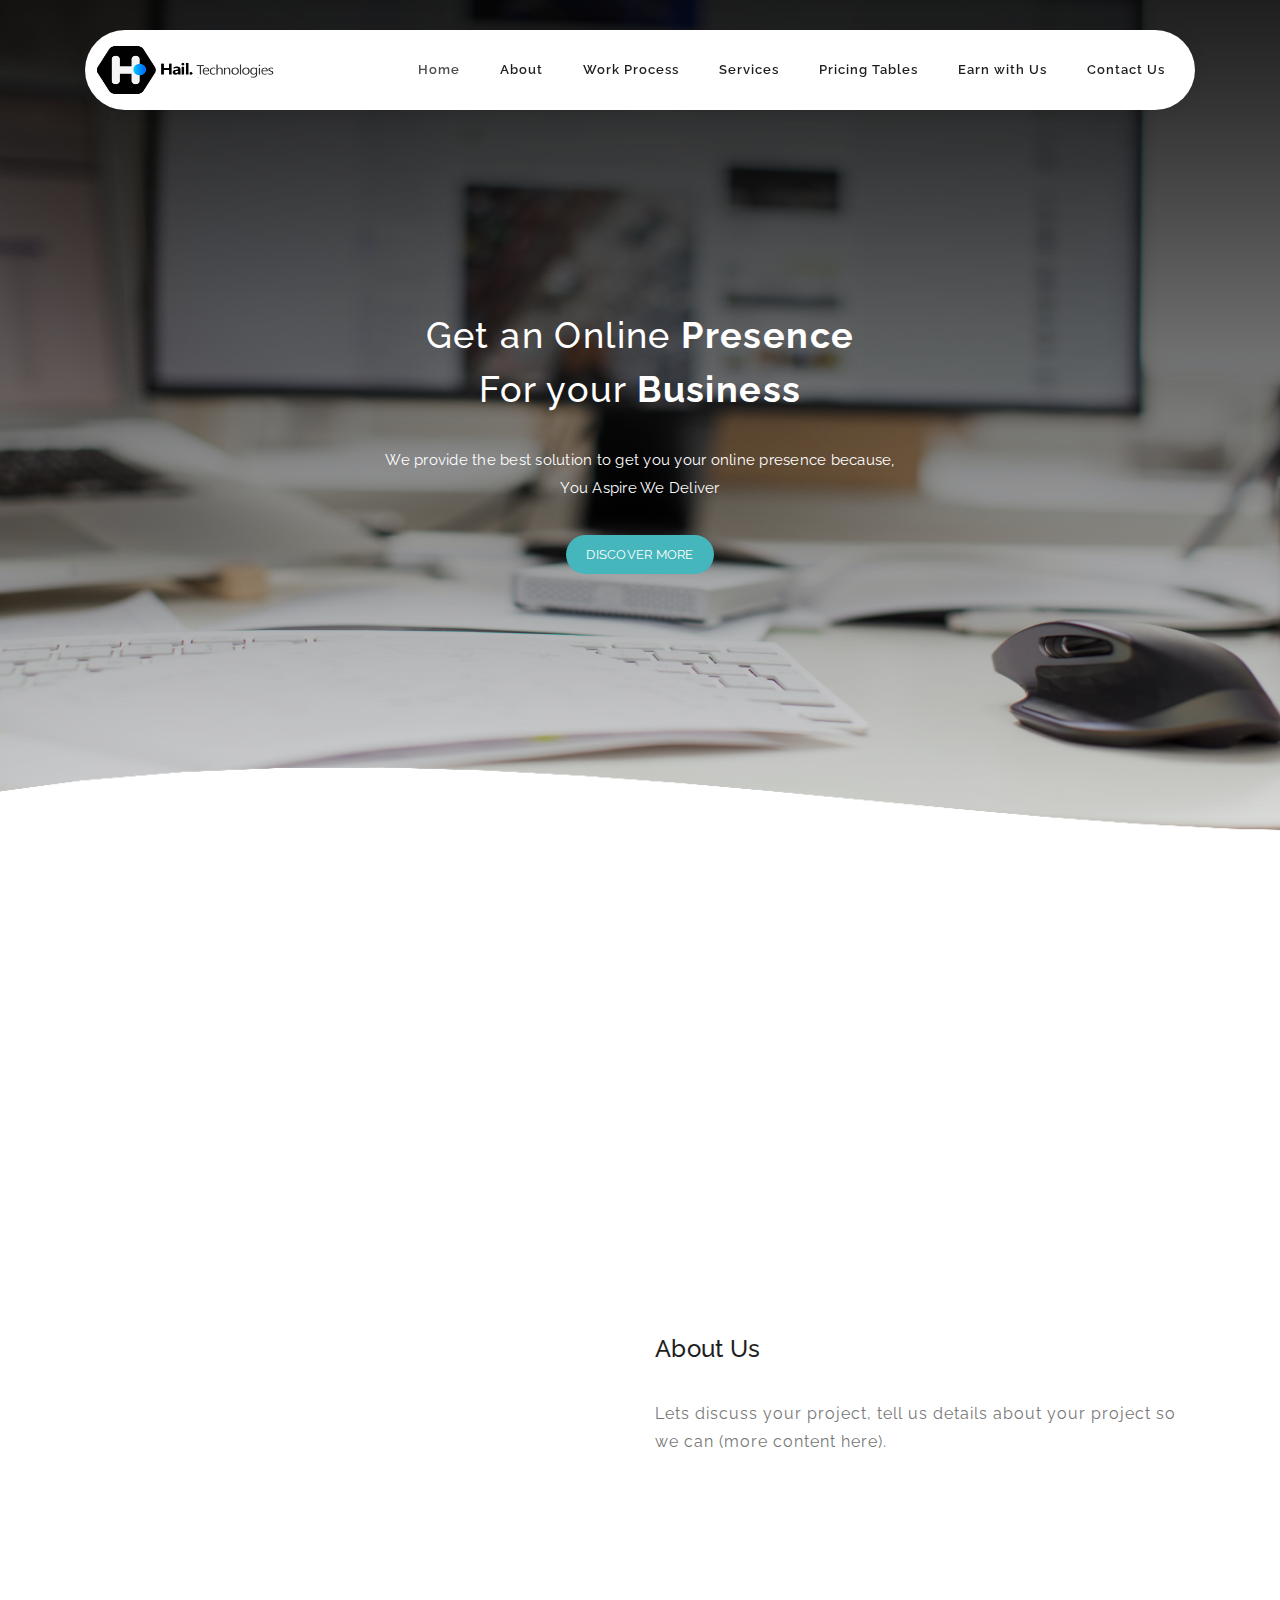
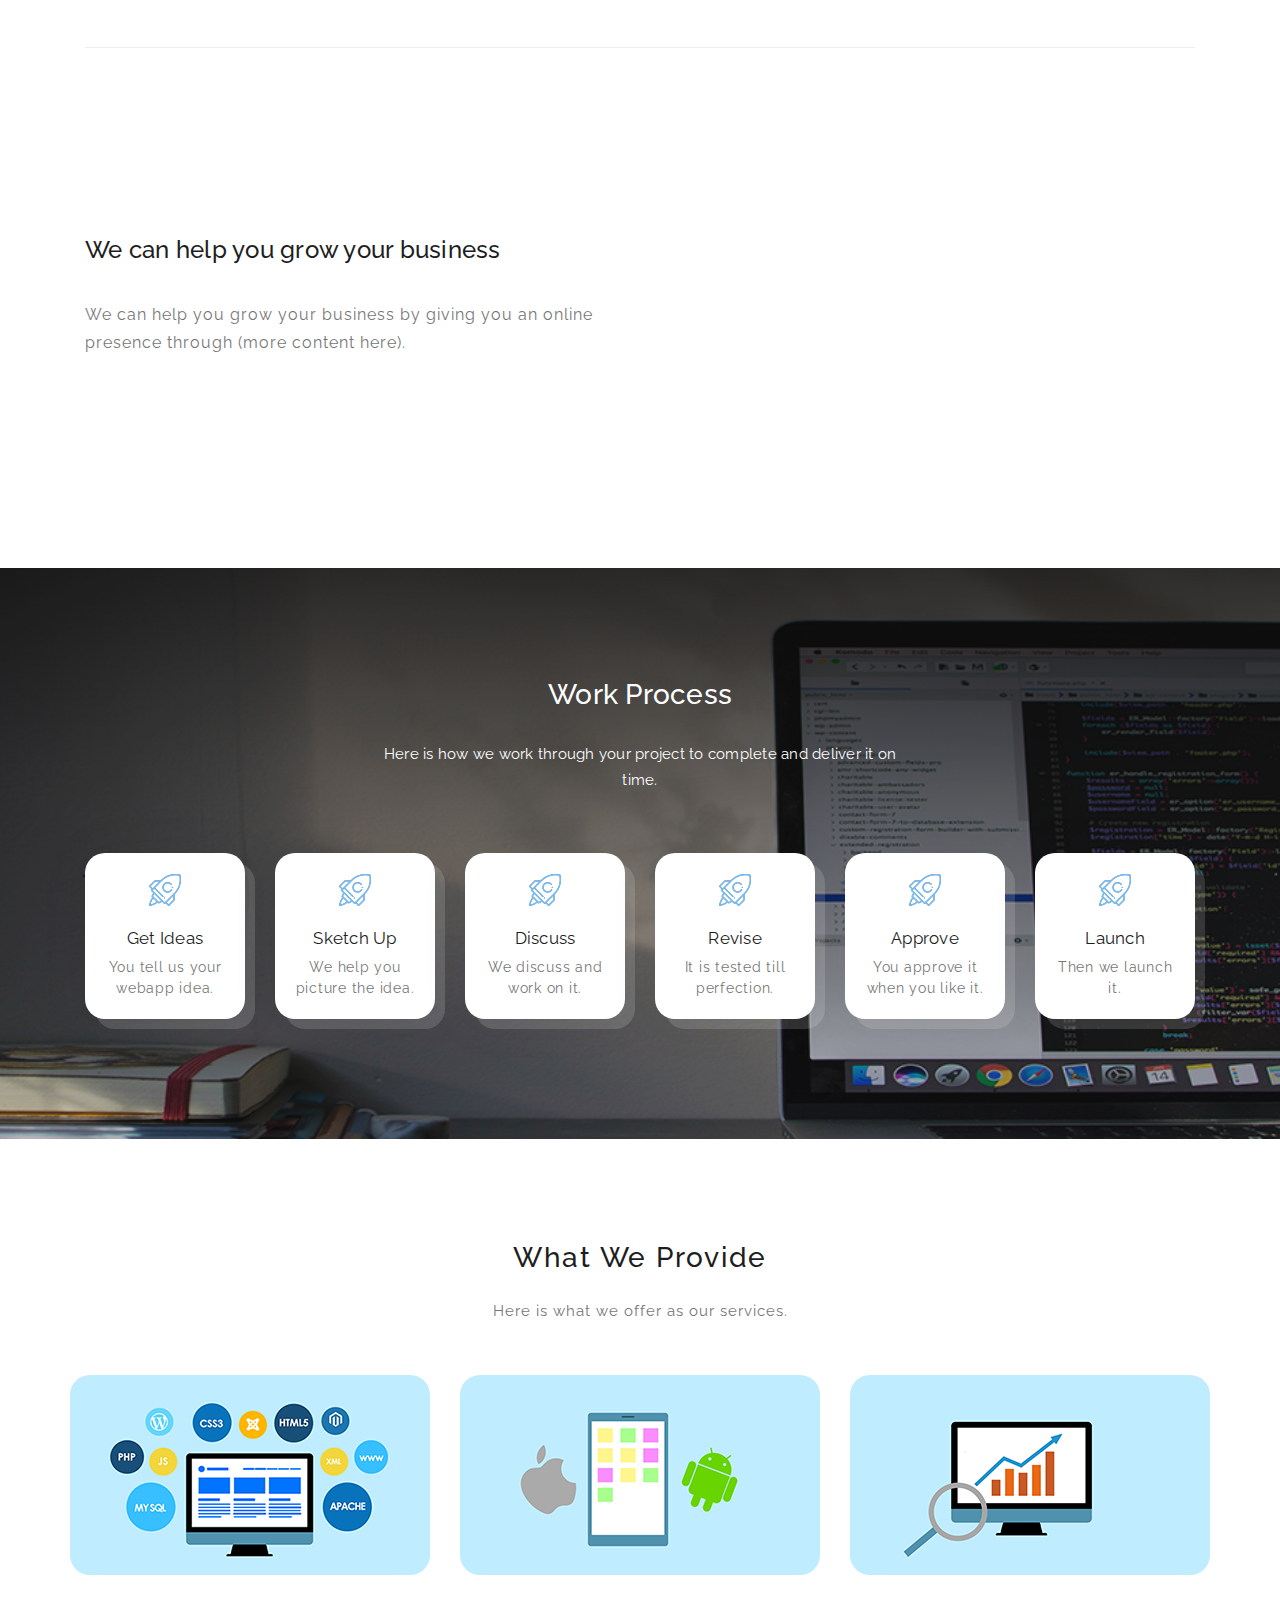
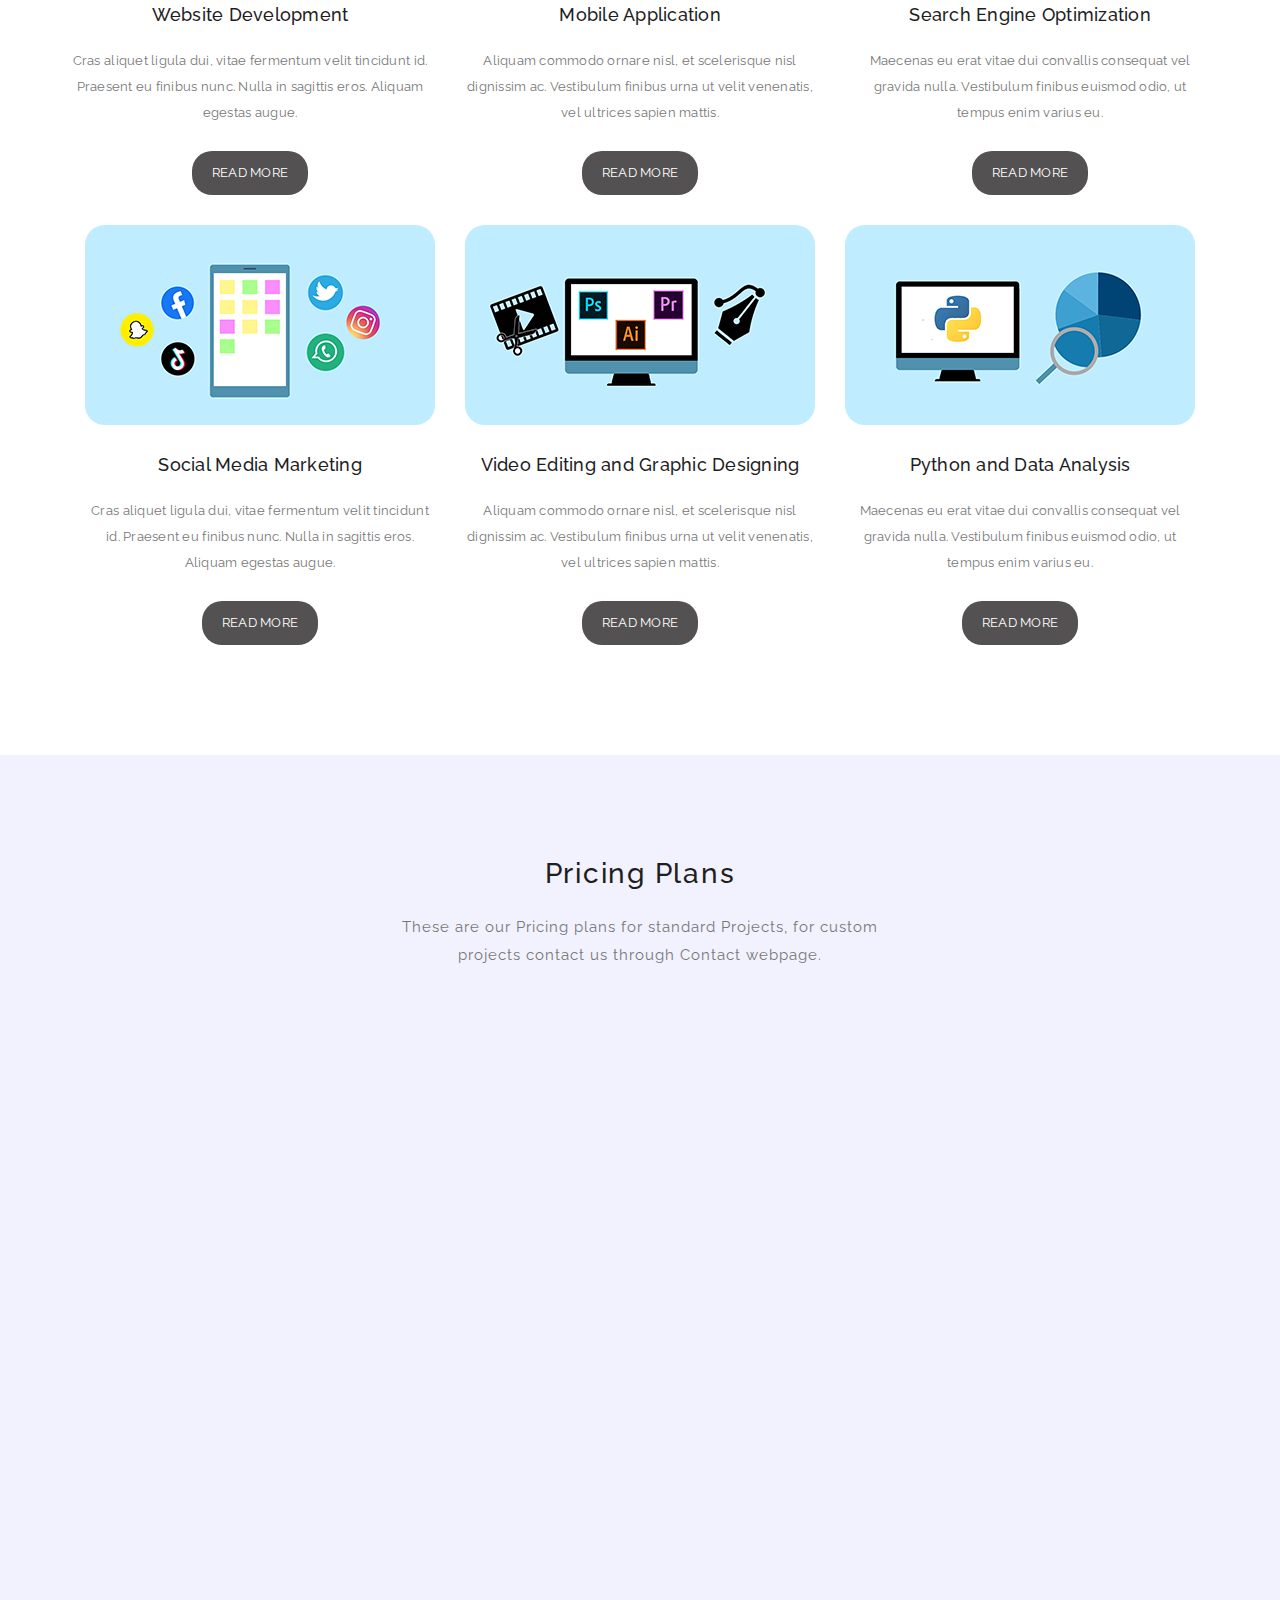
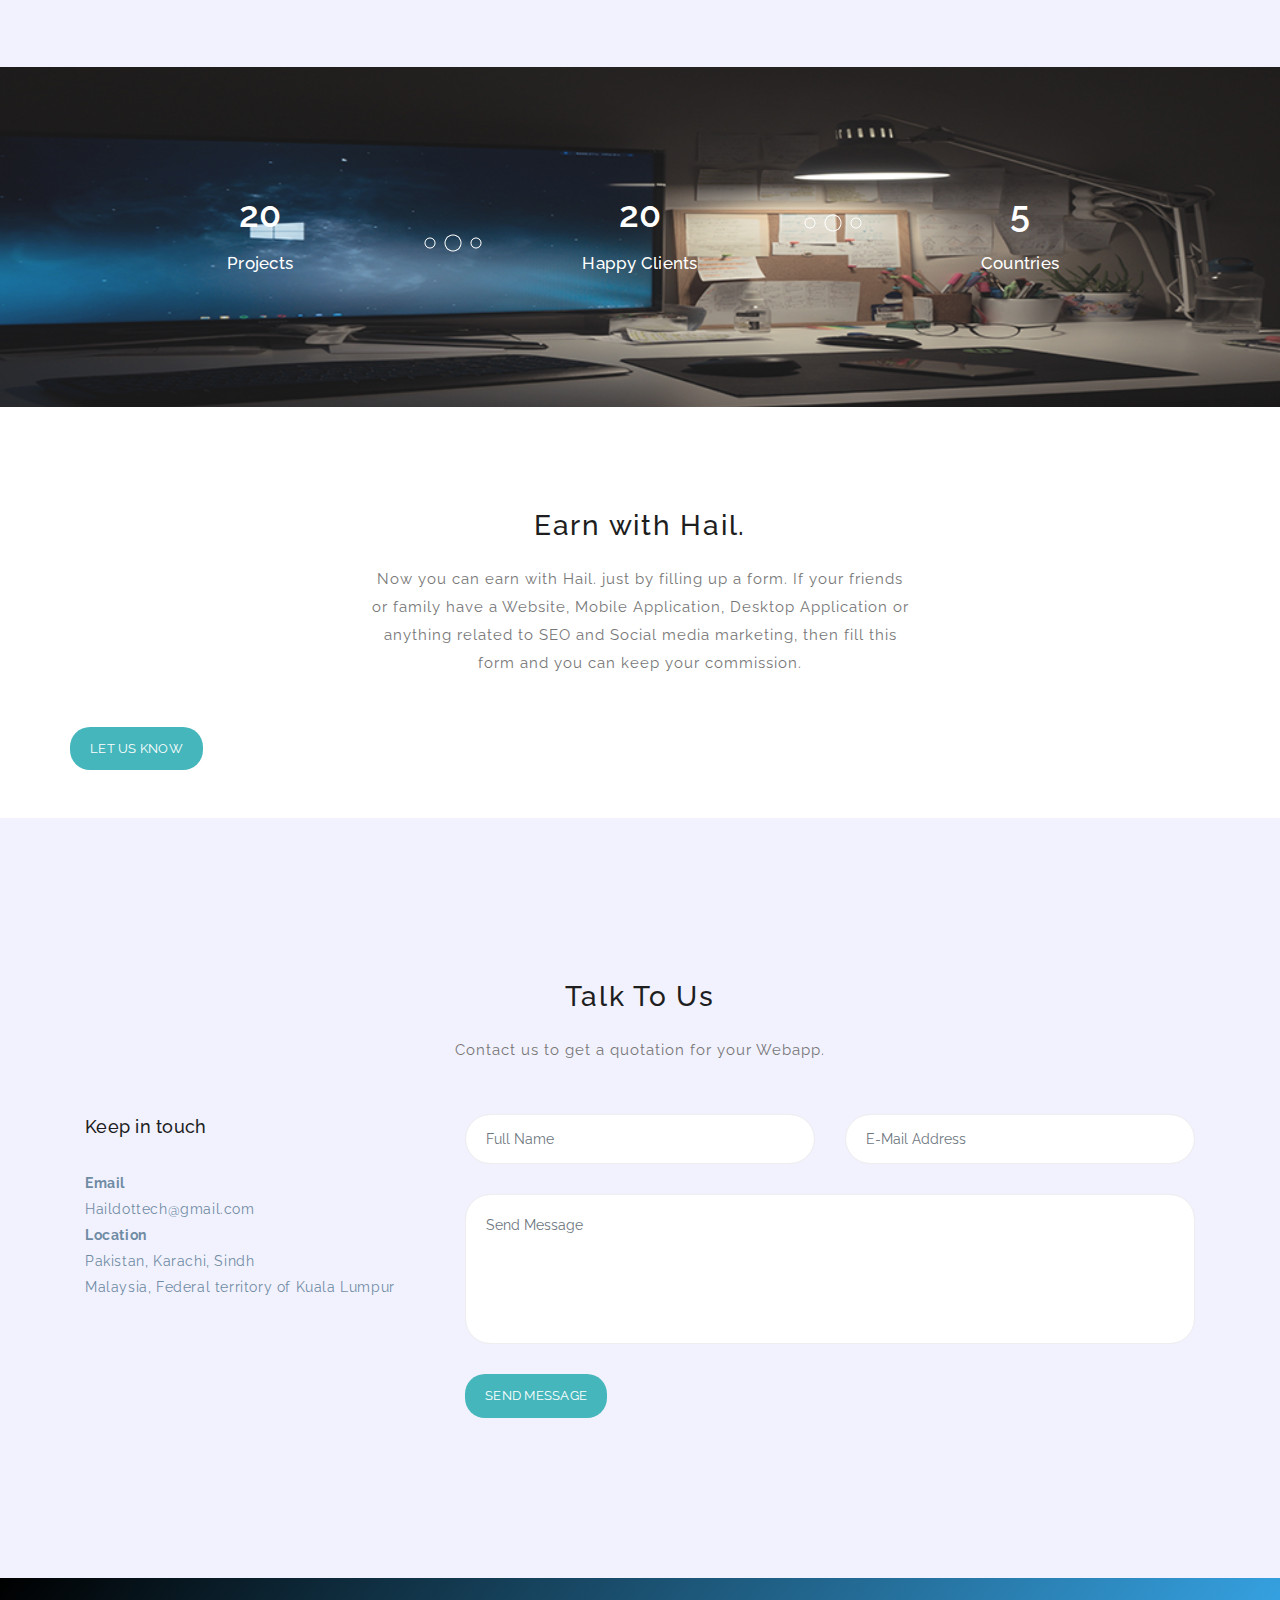
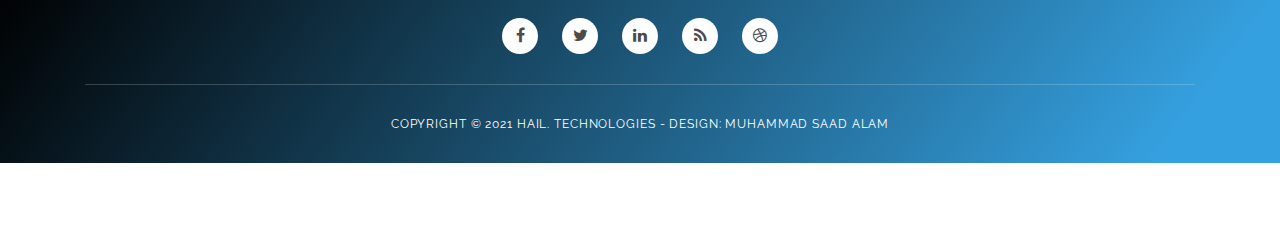
==== index.html @ 3d410e64 "first commit" ====
<!DOCTYPE html>
<html lang="en">

  <head>
    <meta charset="utf-8">
    <meta name="viewport" content="width=device-width, initial-scale=1, shrink-to-fit=no">
    <meta name="description" content="">
    <meta name="author" content="">
    <link href="https://fonts.googleapis.com/css?family=Raleway:100,300,400,500,700,900" rel="stylesheet">


    <title>Hail. Technologies</title>
    <link rel = "icon" href = "assets/images/Forquotations.png" 
            type = "image/x-icon"> 

    <!-- Additional CSS Files -->
    <link rel="stylesheet" type="text/css" href="assets/css/bootstrap.min.css">

    <link rel="stylesheet" type="text/css" href="assets/css/font-awesome.css">

    <link rel="stylesheet" href="assets/css/templatemo-softy-pinko.css">

    </head>
    
    <body>
        

    
    
    <!-- ***** Header Area Start ***** -->
    <header class="header-area header-sticky">
        <div class="container">
            <div class="row">
                <div class="col-12">
                    <nav class="main-nav">
                        <!-- ***** Logo Start ***** -->
                        <a href="#welcome" class="logo">
                            <img src="assets/images/hail1.png" alt="Hail. Technologies"/>
                        </a>
                        <!-- ***** Logo End ***** -->
                        <!-- ***** Menu Start ***** -->
                        <ul class="nav">
                            <li><a href="#welcome" class="active">Home</a></li>
                            <li><a href="#features">About</a></li>
                            <li><a href="#work-process">Work Process</a></li>
                            <li><a href="#Services">Services</a></li>
                            <li><a href="#pricing-plans">Pricing Tables</a></li>
                            <li><a href="earn.html">Earn with Us</a></li>
                            <li><a href="#contact-us">Contact Us</a></li>
                        </ul>
                        <a class='menu-trigger'>
                            <span>Menu</span>
                        </a>
                        <!-- ***** Menu End ***** -->
                    </nav>
                </div>
            </div>
        </div>
    </header>
    <!-- ***** Header Area End ***** -->

    <!-- ***** Welcome Area Start ***** -->
    <div class="welcome-area" id="welcome">

        <!-- ***** Header Text Start ***** -->
        <div class="header-text">
            <div class="container">
                <div class="row">
                    <div class="offset-xl-3 col-xl-6 offset-lg-2 col-lg-8 col-md-12 col-sm-12">
                        <h1>Get an Online <strong>Presence</strong><br>For your <strong>Business</strong></h1>
                        <p>We provide the best solution to get you your online presence 
                            because, You Aspire We Deliver</p>
                        <a href="#features" class="main-button-slider">Discover More</a>
                    </div>
                </div>
            </div>
        </div>
        <!-- ***** Header Text End ***** -->
    </div>
    <!-- ***** Welcome Area End ***** -->

    <!-- ***** Features Small Start ***** -->
    <section class="section home-feature">
        <div class="container">
            <div class="row">
                <div class="col-lg-12">
                    <div class="row">
                        <!-- ***** Features Small Item Start ***** -->
                        <div class="col-lg-4 col-md-6 col-sm-6 col-12" data-scroll-reveal="enter bottom move 50px over 0.6s after 0.2s">
                            <div class="features-small-item">
                                <div class="icon">
                                    <i><img src="assets/images/featured-item-01.png" alt=""></i>
                                </div>
                                <h5 class="features-title">Modern Strategy</h5>
                                <p>We use modern techniques to develop Softwares</p>
                            </div>
                        </div>
                        <!-- ***** Features Small Item End ***** -->

                        <!-- ***** Features Small Item Start ***** -->
                        <div class="col-lg-4 col-md-6 col-sm-6 col-12" data-scroll-reveal="enter bottom move 50px over 0.6s after 0.4s">
                            <div class="features-small-item">
                                <div class="icon">
                                    <i><img src="assets/images/featured-item-01.png" alt=""></i>
                                </div>
                                <h5 class="features-title">Best Relationship</h5>
                                <p>We move to create best customer relationship with you</p>
                            </div>
                        </div>
                        <!-- ***** Features Small Item End ***** -->

                        <!-- ***** Features Small Item Start ***** -->
                        <div class="col-lg-4 col-md-6 col-sm-6 col-12" data-scroll-reveal="enter bottom move 50px over 0.6s after 0.6s">
                            <div class="features-small-item">
                                <div class="icon">
                                    <i><img src="assets/images/featured-item-01.png" alt=""></i>
                                </div>
                                <h5 class="features-title">Ultimate Marketing</h5>
                                <p>We aim to provide the best of the best Marketing stretegy for your business </p>
                            </div>
                        </div>
                        <!-- ***** Features Small Item End ***** -->
                    </div>
                </div>
            </div>
        </div>
    </section>
    <!-- ***** Features Small End ***** -->

    <!-- ***** Features Big Item Start ***** -->
    <section class="section padding-top-70 padding-bottom-0" id="features">
        <div class="container">
            <div class="row">
                <div class="col-lg-5 col-md-12 col-sm-12 align-self-center" data-scroll-reveal="enter left move 30px over 0.6s after 0.4s">
                    <img src="assets/images/left-image.png" class="rounded img-fluid d-block mx-auto" alt="App">
                </div>
                <div class="col-lg-1"></div>
                <div class="col-lg-6 col-md-12 col-sm-12 align-self-center mobile-top-fix">
                    <div class="left-heading">
                        <h2 class="section-title">About Us</h2>
                    </div>
                    <div class="left-text">
                        <p>Lets discuss your project, tell us details about your project so we can (more content here).</p>
                    </div>
                </div>
            </div>
            <div class="row">
                <div class="col-lg-12">
                    <div class="hr"></div>
                </div>
            </div>
        </div>
    </section>
    <!-- ***** Features Big Item End ***** -->

    <!-- ***** Features Big Item Start ***** -->
    <section class="section padding-bottom-100">
        <div class="container">
            <div class="row">
                <div class="col-lg-6 col-md-12 col-sm-12 align-self-center mobile-bottom-fix">
                    <div class="left-heading">
                        <h2 class="section-title">We can help you grow your business</h2>
                    </div>
                    <div class="left-text">
                        <p>We can help you grow your business by giving you an online presence through (more content here).</p>
                    </div>
                </div>
                <div class="col-lg-1"></div>
                <div class="col-lg-5 col-md-12 col-sm-12 align-self-center mobile-bottom-fix-big" data-scroll-reveal="enter right move 30px over 0.6s after 0.4s">
                    <img src="assets/images/right-image01.png" class="rounded img-fluid d-block mx-auto" alt="App">
                </div>
            </div>
        </div>
    </section>
    <!-- ***** Features Big Item End ***** -->

    <!-- ***** Home Parallax Start ***** -->
    <section class="mini" id="work-process">
        <div class="mini-content">
            <div class="container">
                <div class="row">
                    <div class="offset-lg-3 col-lg-6">
                        <div class="info">
                            <h1>Work Process</h1>
                            <p>Here is how we work through your project to complete and deliver it on time.</p>
                        </div>
                    </div>
                </div>

                <!-- ***** Mini Box Start ***** -->
                <div class="row">
                    <div class="col-lg-2 col-md-3 col-sm-6 col-6">
                        <a href="#" class="mini-box">
                            <i><img src="assets/images/work-process-item-03.png" alt=""></i>
                            <strong>Get Ideas</strong>
                            <span>You tell us your webapp idea.</span>
                        </a>
                    </div>
                    <div class="col-lg-2 col-md-3 col-sm-6 col-6">
                        <a href="#" class="mini-box">
                            <i><img src="assets/images/work-process-item-03.png" alt=""></i>
                            <strong>Sketch Up</strong>
                            <span>We help you picture the idea.</span>
                        </a>
                    </div>
                    <div class="col-lg-2 col-md-3 col-sm-6 col-6">
                        <a href="#" class="mini-box">
                            <i><img src="assets/images/work-process-item-03.png" alt=""></i>
                            <strong>Discuss</strong>
                            <span>We discuss and work on it.</span>
                        </a>
                    </div>
                    <div class="col-lg-2 col-md-3 col-sm-6 col-6">
                        <a href="#" class="mini-box">
                            <i><img src="assets/images/work-process-item-03.png" alt=""></i>
                            <strong>Revise</strong>
                            <span>It is tested till perfection.</span>
                        </a>
                    </div>
                    <div class="col-lg-2 col-md-3 col-sm-6 col-6">
                        <a href="#" class="mini-box">
                            <i><img src="assets/images/work-process-item-03.png" alt=""></i>
                            <strong>Approve</strong>
                            <span>You approve it when you like it.</span>
                        </a>
                    </div>
                    <div class="col-lg-2 col-md-3 col-sm-6 col-6">
                        <a href="#" class="mini-box">
                            <i><img src="assets/images/work-process-item-03.png" alt=""></i>
                            <strong>Launch</strong>
                            <span>Then we launch it.</span>
                        </a>
                    </div>
                </div>
                <!-- ***** Mini Box End ***** -->
            </div>
        </div>
    </section>
    <!-- ***** Home Parallax End ***** -->

    <!-- ***** Services Start ***** -->
    <section class="section" id="Services">
        <div class="container">
            <!-- ***** Section Title Start ***** -->
            <div class="row">
                <div class="col-lg-12">
                    <div class="center-heading">
                        <h2 class="section-title">What We Provide</h2>
                    </div>
                </div>
                <div class="offset-lg-3 col-lg-6">
                    <div class="center-text">
                        <p>Here is what we offer as our services.</p>
                    </div>
                </div>
            </div>
            <!-- ***** Section Title End ***** -->

            <div class="row">
                <!-- ***** Service Item Start ***** -->
                <div class="row">
                    <div class="col-lg-4 col-md-6 col-sm-12">
                        <div class="blog-post-thumb">
                            <div class="img">
                                <img src="assets/images/Web-Development1.png" alt="">
                            </div>
                            <div class="blog-content">
                                <h3>
                                    <a href="#">Website Development</a>
                                </h3>
                                <div class="text">
                                   Cras aliquet ligula dui, vitae fermentum velit tincidunt id. Praesent eu finibus nunc. Nulla in sagittis eros. Aliquam egestas augue.
                                </div>
                                <a href="#" class="main-button">Read More</a>
                            </div>
                        </div>
                    </div>
                    <div class="col-lg-4 col-md-6 col-sm-12">
                        <div class="blog-post-thumb">
                            <div class="img">
                                <img src="assets/images/blog-item-022.png" alt="">
                            </div>
                            <div class="blog-content">
                                <h3>
                                    <a href="#">Mobile Application</a>
                                </h3>
                                <div class="text">
                                    Aliquam commodo ornare nisl, et scelerisque nisl dignissim ac. Vestibulum finibus urna ut velit venenatis, vel ultrices sapien mattis.
                                </div>
                                <a href="#" class="main-button">Read More</a>
                            </div>
                        </div>
                    </div>
                    <div class="col-lg-4 col-md-6 col-sm-12">
                        <div class="blog-post-thumb">
                            <div class="img">
                                <img src="assets/images/blog-item-033.png" alt="">
                            </div>
                            <div class="blog-content">
                                <h3>
                                    <a href="#">Search Engine Optimization</a>
                                </h3>
                                <div class="text">
                                    Maecenas eu erat vitae dui convallis consequat vel gravida nulla. Vestibulum finibus euismod odio, ut tempus enim varius eu.
                                </div>
                                <a href="#" class="main-button">Read More</a>
                            </div>
                        </div>
                    </div>
                </div>
            </div>
            <div class="row">
                <div class="col-lg-4 col-md-6 col-sm-12">
                    <div class="blog-post-thumb">
                        <div class="img">
                            <img src="assets/images/blog-item-044.png" alt="">
                        </div>
                        <div class="blog-content">
                            <h3>
                                <a href="#">Social Media Marketing</a>
                            </h3>
                            <div class="text">
                               Cras aliquet ligula dui, vitae fermentum velit tincidunt id. Praesent eu finibus nunc. Nulla in sagittis eros. Aliquam egestas augue.
                            </div>
                            <a href="#" class="main-button">Read More</a>
                        </div>
                    </div>
                </div>
                <div class="col-lg-4 col-md-6 col-sm-12">
                    <div class="blog-post-thumb">
                        <div class="img">
                            <img src="assets/images/blog-item-055.png" alt="">
                        </div>
                        <div class="blog-content">
                            <h3>
                                <a href="#">Video Editing and Graphic Designing</a>
                            </h3>
                            <div class="text">
                                Aliquam commodo ornare nisl, et scelerisque nisl dignissim ac. Vestibulum finibus urna ut velit venenatis, vel ultrices sapien mattis.
                            </div>
                            <a href="#" class="main-button">Read More</a>
                        </div>
                    </div>
                </div>
                <div class="col-lg-4 col-md-6 col-sm-12">
                    <div class="blog-post-thumb">
                        <div class="img">
                            <img src="assets/images/blog-item-066.png" alt="">
                        </div>
                        <div class="blog-content">
                            <h3>
                                <a href="#">Python and Data Analysis</a>
                            </h3>
                            <div class="text">
                                Maecenas eu erat vitae dui convallis consequat vel gravida nulla. Vestibulum finibus euismod odio, ut tempus enim varius eu.
                            </div>
                            <a href="#" class="main-button">Read More</a>
                        </div>
                    </div>
                </div>
            </div>
        </div>
        </section>
    <!-- ***** service End ***** -->

    <!-- ***** Pricing Plans Start ***** -->
    <section class="section colored" id="pricing-plans">
        <div class="container">
            <!-- ***** Section Title Start ***** -->
            <div class="row">
                <div class="col-lg-12">
                    <div class="center-heading">
                        <h2 class="section-title">Pricing Plans</h2>
                    </div>
                </div>
                <div class="offset-lg-3 col-lg-6">
                    <div class="center-text">
                        <p>These are our Pricing plans for standard Projects, for custom projects contact us through Contact webpage.</p>
                    </div>
                </div>
            </div>
            <!-- ***** Section Title End ***** -->

            <div class="row">
                <!-- ***** Pricing Item Start ***** -->
                <div class="col-lg-4 col-md-6 col-sm-12" data-scroll-reveal="enter bottom move 50px over 0.6s after 0.2s">
                    <div class="pricing-item">
                        <div class="pricing-header">
                            <h3 class="pricing-title">Website</h3>
                        </div>
                        <div class="pricing-body">
                            <div class="price-wrapper">
                                <span class="currency">$</span>
                                <span class="price">300-500</span>
                                <span class="period">/Website</span>
                            </div>
                            <ul class="list">
                                <li class="active">Simple Introduction Website</li>
                                <li class="active">Ecommerce Website</li>
                                <li class="active">Completely Optimized</li>
                                <li></li>
                                <li class="active">More than 1 page</li>
                                <li class="active">Fast Launching</li>
                                <li class="active">Unlimited Review for 1 month</li>
                            </ul>
                        </div>
                        <div class="pricing-footer">
                            <a href="#" class="main-button">Purchase Now</a>
                        </div>
                    </div>
                </div>
                <!-- ***** Pricing Item End ***** -->

                <!-- ***** Pricing Item Start ***** -->
                <div class="col-lg-4 col-md-6 col-sm-12" data-scroll-reveal="enter bottom move 50px over 0.6s after 0.4s">
                    <div class="pricing-item active">
                        <div class="pricing-header">
                            <h3 class="pricing-title">Application</h3>
                        </div>
                        <div class="pricing-body">
                            <div class="price-wrapper">
                                <span class="currency">$</span>
                                <span class="price">400-600</span>
                                <span class="period">/Application</span>
                            </div>
                            <ul class="list">
                                <li class="active">Hybrid Application</li>
                                <li class="active">Simple or Ecommerce</li>
                                <li class="active">Fast Launching</li>
                                <li class="active">Unlimited Reviews for 1 month</li>
                                <li class="active">Friendly Interface</li>
                                <li class="active">Responsive</li>
                                <li></li>
                            </ul>
                        </div>
                        <div class="pricing-footer">
                            <a href="#" class="main-button">Purchase Now</a>
                        </div>
                    </div>
                </div>
                <!-- ***** Pricing Item End ***** -->

                <!-- ***** Pricing Item Start ***** -->
                <div class="col-lg-4 col-md-6 col-sm-12" data-scroll-reveal="enter bottom move 50px over 0.6s after 0.6s">
                    <div class="pricing-item">
                        <div class="pricing-header">
                            <h3 class="pricing-title">Desktop App</h3>
                        </div>
                        <div class="pricing-body">
                            <div class="price-wrapper">
                                <span class="currency">$</span>
                                <span class="price">400-600</span>
                                <span class="period">/Desktop App</span>
                            </div>
                            <ul class="list">
                                <li class="active">Efficient</li>
                                <li class="active">Secure</li>
                                <li class="active">Interactive Design</li>
                                <li class="active">Fast Delivery</li>
                                <li class="active">Unlimited Reviews for month</li>
                                <li class="active">Friendly Interface</li>
                            </ul>
                        </div>
                        <div class="pricing-footer">
                            <a href="#" class="main-button">Purchase Now</a>
                        </div>
                    </div>
                </div>
                <!-- ***** Pricing Item End ***** -->
            </div>
        </div>
    </section>
    <!-- ***** Pricing Plans End ***** -->

    <!-- ***** Counter Parallax Start ***** -->
    <section class="counter">
        <div class="content">
            <div class="container">
                <div class="row">
                    <div class="col-lg-4 col-md-6 col-sm-12">
                        <div class="count-item decoration-bottom">
                            <strong>20</strong>
                            <span>Projects</span>
                        </div>
                    </div>
                    <div class="col-lg-4 col-md-6 col-sm-12">
                        <div class="count-item decoration-top">
                            <strong>20</strong>
                            <span>Happy Clients</span>
                        </div>
                    </div>
                    
                    <div class="col-lg-4 col-md-6 col-sm-12">
                        <div class="count-item">
                            <strong>5</strong>
                            <span>Countries</span>
                        </div>
                    </div>
                </div>
            </div>
        </div>
    </section>
    <!-- ***** Counter Parallax End ***** -->   

    <!-- ***** earn Start ***** -->
    <section class="section" id="earn">
        <div class="container">
            <!-- ***** Section Title Start ***** -->
            <div class="row">
                <div class="col-lg-12">
                    <div class="center-heading">
                        <h2 class="section-title">Earn with Hail.</h2>
                    </div>
                </div>
                <div class="offset-lg-3 col-lg-6">
                    <div class="center-text">
                        <p>Now you can earn with Hail. just by filling up a form. If your friends or family have a Website, Mobile Application, Desktop Application or anything related to SEO and Social media marketing, then fill this form and you can keep your commission.</p>
                    </div>
                </div>
            </div>
            <!-- ***** Section Title End ***** -->

           
            <div class="contact-form">
                <form id="contact" action="https://docs.google.com/forms/d/e/1FAIpQLSc4qUKDwF9XKmgtzhvA9C8lM1DWVelxkYCC_3jeBLh9SG3y4A/viewform" method="get">
                  <div class="row">
                    <!-- <div class="col-lg-6 col-md-12 col-sm-12">
                      <fieldset>
                        <input name="name" type="text" class="form-control" id="name" placeholder="Full Name" required="">
                      </fieldset>
                    </div>
                    <div class="col-lg-6 col-md-12 col-sm-12">
                      <fieldset>
                        <input name="email" type="email" class="form-control" id="email" placeholder="E-Mail Address" required="">
                      </fieldset>
                    </div>
                    <div class="col-lg-6 col-md-12 col-sm-12">
                        <fieldset>
                          <input name="budget" type="text" class="form-control" id="budget" placeholder="Enter Budget" required="">
                        </fieldset>
                      </div>
                      <div class="col-lg-6 col-md-12 col-sm-12">
                        <fieldset>
                          <input name="commission" type="text" class="form-control" id="commission" placeholder="Enter your Commission to Earn" required="">
                        </fieldset>
                      </div>
                    <div class="col-lg-12">
                      <fieldset>
                        <textarea name="message" rows="6" class="form-control" id="message" placeholder="Enter your Webapp Requirements" required=""></textarea>
                      </fieldset>
                    </div> -->
                      <fieldset>
                        
                        <button type="submit" id="form-submit" class="main-button">Let us know</button>
                      </fieldset>
                    </div>
                  </div>
                </form>
            </div>
        </div> <br><br>
<!-- ***** Earn End ***** -->

    <!-- ***** Contact Us Start ***** -->
    <section class="section colored" id="contact-us">
        <div class="container">
            <!-- ***** Section Title Start ***** -->
            <div class="row">
                <div class="col-lg-12">
                    <div class="center-heading">
                        <h2 class="section-title">Talk To Us</h2>
                    </div>
                </div>
                <div class="offset-lg-3 col-lg-6">
                    <div class="center-text">
                        <p>Contact us to get a quotation for your Webapp.</p>
                    </div>
                </div>
            </div>
            <!-- ***** Section Title End ***** -->

            <div class="row">
                <!-- ***** Contact Text Start ***** -->
                <div class="col-lg-4 col-md-6 col-sm-12">
                    <h5 class="margin-bottom-30">Keep in touch</h5>
                    <div class="contact-text">
                        <p><strong>Email</strong><br>Haildottech@gmail.com <br><strong>Location </strong> <br> Pakistan, Karachi, Sindh <br> Malaysia, Federal territory of Kuala Lumpur
                        </p>
                        
                    </div>
                </div>
                <!-- ***** Contact Text End ***** -->

                <!-- ***** Contact Form Start ***** -->
                <div class="col-lg-8 col-md-6 col-sm-12">
                    <div class="contact-form">
                        <form action="mailto:haildottech@gmail.com" id="earn" method="POST" enctype="text/plain" >
                          <div class="row">
                            <div class="col-lg-6 col-md-12 col-sm-12">
                              <fieldset>
                                <input name="name" type="text" class="form-control" id="name" placeholder="Full Name" required="">
                              </fieldset>
                            </div>
                            <div class="col-lg-6 col-md-12 col-sm-12">
                              <fieldset>
                                <input name="email" type="email" class="form-control" id="email" placeholder="E-Mail Address" required="">
                              </fieldset>
                            </div>
                            <div class="col-lg-12">
                              <fieldset>
                                <textarea name="message" rows="6" class="form-control" id="message" placeholder="Send Message" required=""></textarea>
                              </fieldset>
                            </div>
                            <div class="col-lg-12">
                              <fieldset>
                                <button type="submit" id="form-submit" class="main-button">Send Message</button>
                              </fieldset>
                            </div>
                          </div>
                        </form>
                    </div>
                </div>
                <!-- ***** Contact Form End ***** -->
            </div>
        </div>
    </section>
    <!-- ***** Contact Us End ***** -->
    
    <!-- ***** Footer Start ***** -->
    <footer>
        <div class="container">
            <div class="row">
                <div class="col-lg-12 col-md-12 col-sm-12">
                    <ul class="social">
                        <li><a href="https://www.facebook.com/Technohail/"><i class="fa fa-facebook"></i></a></li>
                        <li><a href="#"><i class="fa fa-twitter"></i></a></li>
                        <li><a href="#"><i class="fa fa-linkedin"></i></a></li>
                        <li><a href="#"><i class="fa fa-rss"></i></a></li>
                        <li><a href="#"><i class="fa fa-dribbble"></i></a></li>
                    </ul>
                </div>
            </div>
            <div class="row">
                <div class="col-lg-12">
                    <p class="copyright">Copyright &copy; 2021 Hail. Technologies - Design: Muhammad Saad Alam</p>
                </div>
            </div>
        </div>
    </footer>
    
    <!-- jQuery -->
    <script src="assets/js/jquery-2.1.0.min.js"></script>

    <!-- Bootstrap -->
    <script src="assets/js/popper.js"></script>
    <script src="assets/js/bootstrap.min.js"></script>

    <!-- Plugins -->
    <script src="assets/js/scrollreveal.min.js"></script>
    <script src="assets/js/waypoints.min.js"></script>
    <script src="assets/js/jquery.counterup.min.js"></script>
    <script src="assets/js/imgfix.min.js"></script> 
    
    <!-- Global Init -->
    <script src="assets/js/custom.js"></script>

  </body>
</html>
---- assets/css/templatemo-softy-pinko.css ----
/*

Softy Pinko

https://templatemo.com/tm-535-softy-pinko

*/
/* ---------------------------------------------
Table of contents
------------------------------------------------
01. font & reset css
02. reset
03. global styles
04. header
05. welcome
06. features
07. team
08. pricing
09. blog
10. contact
11. footer
12. preloader

--------------------------------------------- */
/* 
---------------------------------------------
font & reset css
--------------------------------------------- 
*/
@import url("https://fonts.googleapis.com/css?family=Raleway:100,300,400,500,700,900");
/* 
---------------------------------------------
reset
--------------------------------------------- 
*/
html, body, div, span, applet, object, iframe, h1, h2, h3, h4, h5, h6, p, blockquote, div
pre, a, abbr, acronym, address, big, cite, code, del, dfn, em, font, img, ins, kbd, q,
s, samp, small, strike, strong, sub, sup, tt, var, b, u, i, center, dl, dt, dd, ol, ul, li,
figure, header, nav, section, article, aside, footer, figcaption {
  margin: 0;
  padding: 0;
  border: 0;
  outline: 0;
}

.clearfix:after {
  content: ".";
  display: block;
  clear: both;
  visibility: hidden;
  line-height: 0;
  height: 0;
}

.clearfix {
  display: inline-block;
}

html[xmlns] .clearfix {
  display: block;
}

* html .clearfix {
  height: 1%;
}

ul, li {
  padding: 0;
  margin: 0;
  list-style: none;
}

header, nav, section, article, aside, footer, hgroup {
  display: block;
}

* {
  box-sizing: border-box;
}

html, body {
  font-family: "Raleway", sans-serif;
  font-weight: 400;
  background-color: #fff;
  font-size: 16px;
  -ms-text-size-adjust: 100%;
  -webkit-font-smoothing: antialiased;
  -moz-osx-font-smoothing: grayscale;
}

a {
  text-decoration: none !important;
}

h1, h2, h3, h4, h5, h6 {
  margin-top: 0px;
  margin-bottom: 0px;
}

ul {
  margin-bottom: 0px;
}

/* 
---------------------------------------------
global styles
--------------------------------------------- 
*/
html,
body {
  background: #fff;
  font-family: "Raleway", sans-serif;
}

::selection {
  background: #45b6bb;
  color: #fff;
}

::-moz-selection {
  background: #45b6bb;
  color: #fff;
}

.section {
  position: relative;
  padding-top: 100px;
  padding-bottom: 80px;
}

.section.colored {
  background: #f2f2fe;
}

.hr {
  bottom: 0px;
  width: 100%;
  height: 1px;
  margin-top: 100px;
  border-bottom: 1px solid #eee;
}

.left-heading.light .section-title {
  color: #ffffff;
}

.left-heading .section-title {
  font-weight: 500;
  font-size: 24px;
  line-height: 42px;
  color: #1e1e1e;
  letter-spacing: 0.25px;
  margin-bottom: 30px;
  position: relative;
}

.center-heading {
  text-align: center;
}

.center-heading .section-title {
  font-weight: 500;
  font-size: 28px;
  color: #1e1e1e;
  letter-spacing: 1.75px;
  line-height: 38px;
  margin-bottom: 20px;
}

.center-heading.colored .section-title {
  color: #ffffff;
}

.center-text {
  text-align: center;
  font-weight: 400;
  font-size: 16px;
  color: #777;
  line-height: 28px;
  letter-spacing: 1px;
  margin-bottom: 50px;
}

.center-text.colored {
  color: #fff;
}

.center-text p {
  font-size: 15px;
  color: #777;
  margin-bottom: 30px;
}

.left-text {
  font-weight: 400;
  font-size: 16px;
  color: #777;
  line-height: 28px;
  letter-spacing: 1px;
}

.left-text.light {
  color: #fff;
}

.left-text p {
  margin-bottom: 30px;
}

.left-text p.dark {
  color: #3B566E;
}

.padding-bottom-top-60 {
  padding-top: 60px !important;
  padding-bottom: 60px !important;
}

.padding-bottom-80 {
  padding-bottom: 80px !important;
}

.padding-bottom-100 {
  padding-bottom: 100px !important;
}

.border-bottom {
  border-bottom: 1px solid #eee !important;
}

.mbottom-30 {
  margin-bottom: 30px !important;
}

.align-self-center {
  -ms-flex-item-align: center !important;
  align-self: center !important;
}

.align-self-bottom {
  -ms-flex-item-align: flex-end !important;
  align-self: flex-end !important;
}

.padding-bottom-0 {
  padding-bottom: 0px !important;
}

.padding-top-0 {
  padding-top: 0px !important;
}

.padding-top-80 {
  padding-top: 80px !important;
}

.padding-top-70 {
  padding-top: 70px !important;
}

.padding-top-20 {
  padding-top: 20px !important;
}

.margin-bottom-0 {
  margin-bottom: 0px !important;
}

.margin-bottom-30 {
  margin-bottom: 30px !important;
}

.margin-top-30 {
  margin-top: 30px !important;
}

.margin-top-15 {
  margin-top: 15px !important;
}

.margin-bottom-45 {
  margin-bottom: 45px !important;
}

.margin-bottom-20 {
  margin-bottom: 20px !important;
}

.margin-bottom-60 {
  margin-bottom: 60px !important;
}

.margin-bottom-100 {
  margin-bottom: 100px !important;
}

@media (max-width: 991px) {
  html, body {
    overflow-x: hidden;
  }
  .mobile-top-fix {
    margin-top: 30px;
    margin-bottom: 0px;
  }
  .mobile-bottom-fix {
    margin-bottom: 30px;
  }
  .mobile-bottom-fix-big {
    margin-bottom: 60px;
  }
}

a.main-button-slider {
  font-size: 13px;
  border-radius: 20px;
  padding: 12px 20px;
  background-color: #45b6bb;
  text-transform: uppercase;
  color: #fff;
  letter-spacing: 0.25px;
  -webkit-transition: all 0.3s ease 0s;
  -moz-transition: all 0.3s ease 0s;
  -o-transition: all 0.3s ease 0s;
  transition: all 0.3s ease 0s;
}

a.main-button-slider:hover {
  background-color: #8261ee;
}

a.main-button {
  font-size: 13px;
  border-radius: 20px;
  padding: 12px 20px;
  background-color: #535151;
  text-transform: uppercase;
  color: #fff;
  letter-spacing: 0.25px;
  -webkit-transition: all 0.3s ease 0s;
  -moz-transition: all 0.3s ease 0s;
  -o-transition: all 0.3s ease 0s;
  transition: all 0.3s ease 0s;
}

a.main-button:hover {
  background-color: #000000;
}

button.main-button {
           
            
  outline: none;
  border: none;
  cursor: pointer;
  font-size: 13px;
  border-radius: 20px;
  padding: 12px 20px;
  background-color: #45b6bb;
  text-transform: uppercase;
  color: #fff;
  letter-spacing: 0.25px;
  -webkit-transition: all 0.3s ease 0s;
  -moz-transition: all 0.3s ease 0s;
  -o-transition: all 0.3s ease 0s;
  transition: all 0.3s ease 0s;
}

button.main-button:hover {
  background-color: #000000;
}


/* 
---------------------------------------------
header
--------------------------------------------- 
*/
.header-area {
  position: fixed;
  top: 30px;
  left: 0px;
  right: 0px;
  z-index: 100;
  height: 100px;
  -webkit-transition: all 0.3s ease 0s;
  -moz-transition: all 0.3s ease 0s;
  -o-transition: all 0.3s ease 0s;
  transition: all 0.3s ease 0s;
}

.header-area .main-nav {
  box-shadow: 0px 0px 15px rgba(0,0,0,0.1);
  border-radius: 40px;
  min-height: 80px;
  background: #fff;
}

.header-area .main-nav .logo {
  float: left;
  margin-top: 17px;
  -webkit-transition: all 0.3s ease 0s;
  -moz-transition: all 0.3s ease 0s;
  -o-transition: all 0.3s ease 0s;
  transition: all 0.3s ease 0s;
  margin-left: 20px;
}

.header-area .main-nav .logo img {
  -webkit-transition: all 0.3s ease 0s;
  -moz-transition: all 0.3s ease 0s;
  -o-transition: all 0.3s ease 0s;
  transition: all 0.3s ease 0s;
  height: 60px;
  width: 200px;
  margin-top: -7px;
  margin-left: -20px;
}

.header-area .main-nav .nav {
  float: right;
  margin-top: 27px;
  margin-left: 0px;
  margin-right: 30px;
  -webkit-transition: all 0.3s ease 0s;
  -moz-transition: all 0.3s ease 0s;
  -o-transition: all 0.3s ease 0s;
  transition: all 0.3s ease 0s;
  position: relative;
  z-index: 999;
}

.header-area .main-nav .nav li {
  padding-left: 20px;
  padding-right: 20px;
}

.header-area .main-nav .nav li:last-child {
  padding-right: 0px;
}

.header-area .main-nav .nav li a {
  display: block;
  font-weight: 600;
  font-size: 13px;
  color: #fff;
  -webkit-transition: all 0.3s ease 0s;
  -moz-transition: all 0.3s ease 0s;
  -o-transition: all 0.3s ease 0s;
  transition: all 0.3s ease 0s;
  height: 40px;
  line-height: 40px;
  border: transparent;
  letter-spacing: 1px;
}

.header-area .main-nav .nav li a:hover {
  color: #45b6bb;
}

.header-area .main-nav .menu-trigger {
  cursor: pointer;
  display: block;
  position: absolute;
  top: 23px;
  width: 32px;
  height: 40px;
  text-indent: -9999em;
  z-index: 99;
  right: 40px;
  display: none;
}

.header-area .main-nav .menu-trigger span,
.header-area .main-nav .menu-trigger span:before,
.header-area .main-nav .menu-trigger span:after {
  -moz-transition: all 0.4s;
  -o-transition: all 0.4s;
  -webkit-transition: all 0.4s;
  transition: all 0.4s;
  background-color: #3B566E;
  display: block;
  position: absolute;
  width: 30px;
  height: 2px;
  left: 0;
}

.header-area .main-nav .menu-trigger span:before,
.header-area .main-nav .menu-trigger span:after {
  -moz-transition: all 0.4s;
  -o-transition: all 0.4s;
  -webkit-transition: all 0.4s;
  transition: all 0.4s;
  background-color: #3B566E;
  display: block;
  position: absolute;
  width: 30px;
  height: 2px;
  left: 0;
  width: 75%;
}

.header-area .main-nav .menu-trigger span:before,
.header-area .main-nav .menu-trigger span:after {
  content: "";
}

.header-area .main-nav .menu-trigger span {
  top: 16px;
}

.header-area .main-nav .menu-trigger span:before {
  -moz-transform-origin: 33% 100%;
  -ms-transform-origin: 33% 100%;
  -webkit-transform-origin: 33% 100%;
  transform-origin: 33% 100%;
  top: -10px;
  z-index: 10;
}

.header-area .main-nav .menu-trigger span:after {
  -moz-transform-origin: 33% 0;
  -ms-transform-origin: 33% 0;
  -webkit-transform-origin: 33% 0;
  transform-origin: 33% 0;
  top: 10px;
}

.header-area .main-nav .menu-trigger.active span,
.header-area .main-nav .menu-trigger.active span:before,
.header-area .main-nav .menu-trigger.active span:after {
  background-color: transparent;
  width: 100%;
}

.header-area .main-nav .menu-trigger.active span:before {
  -moz-transform: translateY(6px) translateX(1px) rotate(45deg);
  -ms-transform: translateY(6px) translateX(1px) rotate(45deg);
  -webkit-transform: translateY(6px) translateX(1px) rotate(45deg);
  transform: translateY(6px) translateX(1px) rotate(45deg);
  background-color: #3B566E;
}

.header-area .main-nav .menu-trigger.active span:after {
  -moz-transform: translateY(-6px) translateX(1px) rotate(-45deg);
  -ms-transform: translateY(-6px) translateX(1px) rotate(-45deg);
  -webkit-transform: translateY(-6px) translateX(1px) rotate(-45deg);
  transform: translateY(-6px) translateX(1px) rotate(-45deg);
  background-color: #3B566E;
}

.header-area.header-sticky {
  min-height: 80px;
}

.header-area.header-sticky .logo {
  margin-top: 17px;
}

.header-area.header-sticky .nav {
  margin-top: 20px !important;
}

.header-area.header-sticky .nav li a {
  color: #1e1e1e;
}

.header-area.header-sticky .nav li a.active {
  color: #4d4b4c;
}

@media (max-width: 1200px) {
  .header-area .main-nav .nav li {
    padding-left: 12px;
    padding-right: 12px;
  }
  .header-area .main-nav:before {
    display: none;
  }
}

@media (max-width: 991px) {
  .header-area {
    padding: 0px 15px;
    height: 80px;
    box-shadow: none;
    text-align: center;
  }
  .header-area .container {
    padding: 0px;
  }
  .header-area .logo {
    margin-top: 17px !important;
    margin-left: 30px;
  }
  .header-area .menu-trigger {
    display: block !important;
  }
  .header-area .main-nav {
    overflow: hidden;
  }
  .header-area .main-nav .nav {
    float: none;
    width: 100%;
    margin-top: 80px !important;
    display: none;
    -webkit-transition: all 0s ease 0s;
    -moz-transition: all 0s ease 0s;
    -o-transition: all 0s ease 0s;
    transition: all 0s ease 0s;
    margin-left: 0px;
  }
  .header-area .main-nav .nav li:first-child {
    border-top: 1px solid #eee;
  }
  .header-area .main-nav .nav li {
    width: 100%;
    background: #fff;
    border-bottom: 1px solid #eee;
    padding-left: 0px !important;
    padding-right: 0px !important;
  }
  .header-area .main-nav .nav li a {
    height: 50px !important;
    line-height: 50px !important;
    padding: 0px !important;
    border: none !important;
    background: #fff !important;
    color: #3B566E !important;
  }
  .header-area .main-nav .nav li a:hover {
    background: #eee !important;
  }
}

@media (min-width: 992px) {
  .header-area .main-nav .nav {
    display: flex !important;
  }
}

/* 
---------------------------------------------
welcome
--------------------------------------------- 
*/
.welcome-area {
  overflow: hidden;
  position: relative;
  display: flex;
  align-items: center;
  justify-content: center;
  background-image: url(../images/banner-bggg.png);
  background-repeat: no-repeat;
  background-position: center center;
  background-size: cover; 
  height: 100vh;
}

.welcome-area .header-text {
  position: absolute;
  top: 50%;
  transform: translateY(-55%);
  text-align: center;
  width: 100%;
}

.welcome-area .header-text h1 {
  font-weight: 500;
  font-size: 36px;
  line-height: 54px;
  letter-spacing: 1.4px;
  margin-bottom: 30px;
  color: #fff;
}

.welcome-area .header-text p {
  font-weight: 400;
  font-size: 15px;
  color: #fff;
  line-height: 28px;
  letter-spacing: 0.25px;
  margin-bottom: 40px;
  position: relative;
}

@media (max-width: 991px) {
  .welcome-area .header-text {
    top: 65% !important;
    transform: perspective(1px) translateY(-60%) !important;
    text-align: center;
  }
  .welcome-area .header-text h1 {
    text-align: center;
    color: #fff;
    margin-bottom: 15px;
  }
  .welcome-area .header-text h1 span {
    color: #fff;
  }
  .welcome-area .header-text p {
    text-align: center;
    color: #fff;
    margin-bottom: 20px;
  }
}

@media (max-width: 820px) {
  .welcome-area .header-text {
    top: 65% !important;
    transform: perspective(1px) translateY(-60%) !important;
  }
   .welcome-area .header-text h1 {
    font-size: 22px;
    line-height: 30px;
    margin-bottom: 15px;
  }
  .welcome-area .header-text p {
    margin-bottom: 20px;
  }
}

@media (max-width: 765px) {
  .welcome-area {
    margin-bottom: 100px;
  }
  .welcome-area .header-text {
    top: 50% !important;
    transform: perspective(1px) translateY(-50%) !important;
    text-align: center;
  }
  .welcome-area .header-text .buttons {
    display: none;
  }
  .welcome-area .header-text h1 {
    font-weight: 600;
    font-size: 24px !important;
    line-height: 30px !important;
    margin-bottom: 30px !important;
  }
  .welcome-area .header-text h1 span {
    color: #fff;
  }
  .welcome-area .header-text p {
    text-align: center;
    color: #fff;
    font-size: 14px;
    line-height: 22px;
    margin-bottom: 40px;
  }
}


/* 
---------------------------------------------
features
--------------------------------------------- 
*/
.features-small-item {
  cursor: pointer;
  display: block;
  background: #FFFFFF;
  box-shadow: 0 2px 48px 0 rgba(0, 0, 0, 0.10);
  -webkit-border-radius: 20px;
  -moz-border-radius: 20px;
  border-radius: 20px;
  padding: 30px;
  text-align: center;
  -webkit-transition: all 0.3s ease 0s;
  -moz-transition: all 0.3s ease 0s;
  -o-transition: all 0.3s ease 0s;
  transition: all 0.3s ease 0s;
  position: relative;
  margin-bottom: px;
}

.features-small-item:hover .icon {
  background-color: #676969;
}

.features-small-item .icon {
  -webkit-transition: all 0.3s ease 0s;
  -moz-transition: all 0.3s ease 0s;
  -o-transition: all 0.3s ease 0s;
  transition: all 0.3s ease 0s;
  width: 90px;
  height: 90px;
  line-height: 90px;
  margin: auto;
  position: relative;
  margin-bottom: 30px;
  background: #45b6bb;
  -webkit-border-radius: 50%;
  -moz-border-radius: 50%;
  border-radius: 50%;
}

.features-small-item .icon i {
  font-size: 18px;
  color: #fff;
}

.features-small-item .features-title {
  font-weight: 500;
  font-size: 18px;
  color: #1e1e1e;
  letter-spacing: 0.7px;
  margin-bottom: 15px;
  position: relative;
  z-index: 2;
}

.features-small-item p {
  font-weight: 400;
  font-size: 13px;
  color: #777;
  letter-spacing: 0.5px;
  line-height: 25px;
  position: relative;
  z-index: 2;
}

.features-small-item a {
  float: right;
  position: relative;
  z-index: 2;
}

.home-feature {
  padding-bottom: 0px;
  padding-top: 30px;
  margin-top: 0px;
  z-index: 9;
}

@media (max-width: 991px) {
  .home-feature {
    padding-bottom: 0px;
    padding-top: 0px;
    margin-top: 0px;
  }
}

/* 
---------------------------------------------
parallax & home seperator
--------------------------------------------- 
*/
.mini {
  min-height: 215px;
  overflow: hidden;
  position: relative;
  padding-top: 90px;
  padding-bottom: 90px;
}

.mini:before {
  content: '';
  position: absolute;
  width: 140%;
  height: 140%;
  opacity: .95;
  background-repeat: no-repeat;
  background-size: cover;
  background-position: center center;
  background-image: url(../images/work-process-bgg.png);
  z-index: 2;
  top: -20%;
  left: -20%;
}

.mini .mini-content {
  position: relative;
  z-index: 3;
}

.mini .mini-content .info {
  text-align: center;
  color: #fff;
  padding-top: 20px;
  padding-bottom: 20px;
}

.mini .mini-content .info small {
  display: block;
  font-weight: 400;
  font-size: 13px;
  margin-bottom: 5px;
}

.mini .mini-content .info strong {
  font-weight: 700;
  font-size: 17px;
  margin-bottom: 40px;
  display: block;
}

.mini .mini-content .info h1 {
  color: #fff;
  font-weight: 500;
  font-size: 28px;
  letter-spacing: 0.25px;
  margin-bottom: 30px;
}

.mini .mini-content .info p {
  letter-spacing: 1px;
  margin-bottom: 40px;
  color: #fff;
  letter-spacing: 0.25px;
  line-height: 26px;
  font-weight: 400;
  font-size: 15px;
}

.mini .mini-content .info p span {
  text-decoration: underline;
}

.mini .mini-content .mini-box {
  display: block;
  background: #fff;
  padding: 20px;
  border-radius: 20px;
  box-shadow: 0 2px 48px 0 rgba(0, 0, 0, 0.08);
  margin-bottom: 30px;
  position: relative;
  -webkit-transition: all 0.3s ease 0s;
  -moz-transition: all 0.3s ease 0s;
  -o-transition: all 0.3s ease 0s;
  transition: all 0.3s ease 0s;
  text-align: center;
}

.mini .mini-content .mini-box:hover {
  margin-top: -10px;
}

.mini .mini-content .mini-box:before {
  content: '';
  position: absolute;
  z-index: -1;
  background: #fff;
  width: 100%;
  opacity: .15;
  height: 100%;
  bottom: -10px;
  left: 0px;
  right: -20px;
  margin: auto;
  border-radius: 20px;
}

.mini .mini-content .mini-box i {
  display: block;
  font-size: 20px;
  margin-bottom: 15px;
}

.mini .mini-content .mini-box span {
  display: block;
  font-weight: 400;
  font-size: 14px;
  color: #777;
  letter-spacing: .75px;
}

.mini .mini-content .mini-box strong {
  display: block;
  font-weight: 400;
  font-size: 17px;
  color: #1e1e1e;
  letter-spacing: 0.25px;
  margin-bottom: 5px;
  margin-top: 20px;
}

.counter {
  overflow: hidden;
  position: relative;
}

.counter:before {
  content: '';
  position: absolute;
  width: 140%;
  height: 140%;
  opacity: .90;
  background-image: url(../images/fun-facts-bgg.png);
  background-repeat: no-repeat;
  background-size: cover;
  background-position: center center;
  z-index: 2;
  top: -20%;
  left: -20%;
}

.counter .content {
  position: relative;
  z-index: 3;
  width: 100%;
}

.counter .content .count-item {
  height: 340px;
  position: relative;
  float: left;
  width: 100%;
}

.counter .content .count-item.decoration-bottom {
  position: relative;
}

.counter .content .count-item.decoration-bottom:after {
  content: '';
  position: absolute;
  width: 70%;
  height: 32px;
  top: 160px;
  left: 70%;
  background: url(../images/circle-dec.png) center center no-repeat;
  -webkit-transition: all 0.3s ease 0s;
  -moz-transition: all 0.3s ease 0s;
  -o-transition: all 0.3s ease 0s;
  transition: all 0.3s ease 0s;
}

.counter .content .count-item.decoration-top {
  position: relative;
}

.counter .content .count-item.decoration-top:after {
  content: '';
  position: absolute;
  width: 70%;
  height: 32px;
  top: 140px;
  left: 70%;
  background: url(../images/circle-dec.png) center center no-repeat;
  -webkit-transition: all 0.3s ease 0s;
  -moz-transition: all 0.3s ease 0s;
  -o-transition: all 0.3s ease 0s;
  transition: all 0.3s ease 0s;
}

.counter .content .count-item:hover strong {
  margin-top: 110px;
}

.counter .content .count-item strong {
  display: block;
  text-align: center;
  font-weight: 600;
  font-size: 36px;
  letter-spacing: 0.25px;
  margin-bottom: 10px;
  color: #fff;
  margin-top: 120px;
  -webkit-transition: all 0.3s ease 0s;
  -moz-transition: all 0.3s ease 0s;
  -o-transition: all 0.3s ease 0s;
  transition: all 0.3s ease 0s;
}

.counter .content .count-item span {
  display: block;
  text-align: center;
  color: #fff;
  font-weight: 500;
  font-size: 17px;
  letter-spacing: 0.25px;
}

@media (max-width: 991px) {
  .parallax {
    padding-top: 60px;
    padding-bottom: 60px;
    min-height: auto;
  }
  .parallax .content {
    position: relative !important;
    top: 0% !important;
    transform: perspective(1px) translateY(0%) !important;
  }
  .counter {
    padding-top: 60px;
    padding-bottom: 60px;
  }
  .counter .content {
    position: relative !important;
    top: 0% !important;
    transform: perspective(1px) translateY(0%) !important;
  }
  .counter .content .count-item {
    height: auto;
    padding-top: 20px;
    padding-bottom: 20px;
  }
  .counter .content .count-item:hover strong {
    margin-top: 0px;
  }
  .counter .content .count-item:before {
    display: none;
  }
  .counter .content .count-item:after {
    display: none;
  }
  .counter .content .count-item strong {
    margin-top: 0px;
  }
}

/* 
---------------------------------------------
team
--------------------------------------------- 
*/
.team-item {
  background: #fff;
  box-shadow: 0 2px 48px 0 rgba(0, 0, 0, 0.10);
  border-radius: 20px;
  position: relative;
  margin-bottom: 30px;
  padding-bottom: 25px;
}

.team-item:hover .team-content .team-info {
  margin-left: 30px;
}

.team-item i {
  display: block;
  margin-left: 25px;
  margin-top: 25px;
  font-size: 30px;
  color: #4E47DE;
  text-align: center;
}

.team-item .user-image {
  width: 60px;
  height: 60px;
  overflow: hidden;
  -webkit-border-radius: 100px;
  -moz-border-radius: 100px;
  border-radius: 100px;
  -webkit-transition: all 0.3s ease 0s;
  -moz-transition: all 0.3s ease 0s;
  -o-transition: all 0.3s ease 0s;
  transition: all 0.3s ease 0s;
  margin-left: 25px;
  float: left;
}

.team-item .team-content {
  text-align: left;
  overflow: hidden;
}

.team-item .team-content .team-info {
  float: left;
  margin-left: 20px;
  margin-top: 8px;
  -webkit-transition: all 0.3s ease 0s;
  -moz-transition: all 0.3s ease 0s;
  -o-transition: all 0.3s ease 0s;
  transition: all 0.3s ease 0s;
}

.team-item .team-content .team-info .user-name {
  display: block;
  font-weight: 400;
  font-size: 17px;
  color: #1e1e1e;
  letter-spacing: 0.25px;
  margin-bottom: 5px;
}

.team-item .team-content .team-info span {
  display: block;
  font-weight: 400;
  font-size: 15px;
  color: #45b6bb;
  letter-spacing: 0.25px;
}

.team-item .team-content p {
  margin-top: 25px;
  padding-left: 25px;
  padding-right: 25px;
  margin-bottom: 25px;
  font-weight: 400;
  font-size: 15px;
  color: #777;
  letter-spacing: 0.6px;
  line-height: 26px;
}

/* 
---------------------------------------------
pricing
--------------------------------------------- 
*/
.pricing-item {
  background: #FFFFFF;
  box-shadow: 0 2px 48px 0 rgba(0, 0, 0, 0.1);
  border-radius: 20px;
  margin-bottom: 30px;
  margin-top: 20px;
  padding: 30px 0px 40px 0px;
}

.pricing-item.active .pricing-header {
  position: relative;
}

.pricing-item.active .pricing-header .pricing-title {
  color: #1e1e1e;
}

.pricing-item.active .pricing-body .price-wrapper {
  background-color: #000000;
}

.pricing-item.active .pricing-body .price-wrapper .currency {
  color: #fff;
}

.pricing-item.active .pricing-body .price-wrapper .price {
  color: #fff;
}

.pricing-item.active .pricing-body .price-wrapper .period {
  color: #fff;
}

.pricing-item .pricing-header {
  text-align: center;
  display: block;
  position: relative;
  padding-bottom: 10px;
}

.pricing-item .pricing-header .pricing-title {
  font-weight: 500;
  font-size: 17px;
  letter-spacing: 0.25px;
  color: #1e1e1e;
  width: 180px;
  height: 40px;
  line-height: 40px;
  left: 0px;
  right: 0px;
  margin: auto;
}

.pricing-item .pricing-body {
  margin-bottom: 40px;
}

.pricing-item .pricing-body .price-wrapper {
  text-align: center;
  padding-top: 20px;
  padding-bottom: 13px;
  background: #45b6bb;
  width: 80%;
  margin: auto;
  margin-bottom: 40px;
  margin-top: 5px;
  border-radius: 20px;
}

.pricing-item .pricing-body .price-wrapper .currency {
  height: 47px;
  font-weight: 500;
  font-size: 32px;
  color: #fff;
  position: relative;
  top: -1px;
}

.pricing-item .pricing-body .price-wrapper .price {
  font-weight: 500;
  font-size: 28px;
  color: #fff;
}

.pricing-item .pricing-body .price-wrapper .period {
  font-weight: 400;
  font-size: 14px;
  color: #fff;
  display: block;
  letter-spacing: 0.88px;
}

.pricing-item .pricing-body .list li {
  text-align: center;
  margin-bottom: 12px;
  font-weight: 400;
  font-size: 13px;
  color: #7a7a7a;
  letter-spacing: 0.25px;
  text-decoration: line-through;
}

.pricing-item .pricing-body .list li.active {
  color: #7a7a7a;
  text-decoration: none;
}

.pricing-item .pricing-footer {
  text-align: center;
  margin-top: 50px;
}

/* 
---------------------------------------------
blog
--------------------------------------------- 
*/
.blog-post-thumb {
  text-align: center;
  margin-bottom: 30px;
}

.blog-post-thumb.big .img {
  height: 400px;
}

.blog-post-thumb .img {
  overflow: hidden;
  border-radius: 20px;
  position: relative;
  height: 200px;
}

.blog-post-thumb .blog-content {
  margin-top: -30px;
  padding-top: 50px;
}

.blog-post-thumb h3 {
  margin-bottom: 20px !important;
}

.blog-post-thumb h3 a {
  font-weight: 500;
  font-size: 18px;
  color: #1e1e1e;
  letter-spacing: 0.25px;
  line-height: 26px;
  -webkit-transition: all 0.3s ease 0s;
  -moz-transition: all 0.3s ease 0s;
  -o-transition: all 0.3s ease 0s;
  transition: all 0.3s ease 0s;
}

.blog-post-thumb h3 a:hover {
  color: #45b6bb;
}

.blog-post-thumb .text {
  font-weight: 400;
  font-size: 13px;
  color: #777;
  letter-spacing: 0.26px;
  line-height: 26px;
  margin-bottom: 15px;
}

.blog-post-thumb .post-footer span {
  float: left;
  height: 30px;
  line-height: 30px;
  font-weight: 300;
  font-size: 14px;
  color: #777;
  padding-left: 30px;
}

.blog-post-thumb a.main-button  {
  margin-top: 10px;
  display: inline-block;
}

.blog-list .blog-post-thumb {
  text-align: left;
}


/* 
---------------------------------------------
contact
--------------------------------------------- 
*/

#contact-us {
  padding: 160px 0px;
}

#contact-us h5 {
  font-weight: 500;
  font-size: 18px;
  color: #1e1e1e;
  letter-spacing: 0.25px;
  line-height: 26px;
}

.contact-text {
  font-weight: 400;
  font-size: 14px;
  color: #6F8BA4;
  letter-spacing: 0.6px;
  line-height: 26px;
}

.contact-text p {
  margin-bottom: 28px;
}

.contact-form input,
.contact-form textarea {
  color: #777;
  font-size: 14px;
  border: 1px solid #eee;
  width: 100%;
  height: 50px;
  outline: none;
  padding-left: 20px;
  padding-right: 20px;
  border-radius: 25px;
  -webkit-appearance: none;
  -moz-appearance: none;
  appearance: none;
  margin-bottom: 30px;
}

.contact-form textarea {
  height: 150px;
  resize: none;
  padding: 20px;
}

/* 
---------------------------------------------
footer
--------------------------------------------- 
*/
footer {
  background-image: linear-gradient(127deg, #000000 0%, #35a0df 91%);
  padding-top: 30px;
}

footer .social {
  overflow: hidden;
  margin-top: 10px;
  text-align: center;
}

footer .social li {
  margin: 0px 10px;
  display: inline-block;
}

footer .social li a {
  color: #4d4a4a;
   text-align: center;
  background-color: #fff;
  width: 36px;
  height: 36px;
  line-height: 36px;
  border-radius: 50%;
  display: inline-block;
  font-size: 16px;
  -webkit-transition: all 0.3s ease 0s;
  -moz-transition: all 0.3s ease 0s;
  -o-transition: all 0.3s ease 0s;
  transition: all 0.3s ease 0s;
}

footer .social li a:hover {
  background-color: #45b6bb;
  color: #fff;
}

footer .copyright {
  text-align: center;
  border-top: 1px solid rgba(250,250,250,0.2);
  margin-top: 30px;
  padding-top: 30px;
  padding-bottom: 30px;
  font-weight: 400;
  font-size: 12px;
  color: #fff;
  letter-spacing: 0.88px;
  text-transform: uppercase;
}

@media (max-width: 991px) {
  footer .text {
    margin-bottom: 30px;
  }
  footer h5 {
    margin-bottom: 15px;
  }
  footer .footer-nav {
    margin-bottom: 30px;
  }
}

/* 
---------------------------------------------
preloader
--------------------------------------------- 
*/
#preloader {
  overflow: hidden;
  background-image: linear-gradient(135deg, #a759d1 0%, #8261ee 100%);
  left: 0;
  right: 0;
  top: 0;
  bottom: 0;
  position: fixed;
  z-index: 9999;
  color: #fff;
}

#preloader .jumper {
  left: 0;
  top: 0;
  right: 0;
  bottom: 0;
  display: block;
  position: absolute;
  margin: auto;
  width: 50px;
  height: 50px;
}

#preloader .jumper > div {
  background-color: #fff;
  width: 10px;
  height: 10px;
  border-radius: 100%;
  -webkit-animation-fill-mode: both;
  animation-fill-mode: both;
  position: absolute;
  opacity: 0;
  width: 50px;
  height: 50px;
  -webkit-animation: jumper 1s 0s linear infinite;
  animation: jumper 1s 0s linear infinite;
}

#preloader .jumper > div:nth-child(2) {
  -webkit-animation-delay: 0.33333s;
  animation-delay: 0.33333s;
}

#preloader .jumper > div:nth-child(3) {
  -webkit-animation-delay: 0.66666s;
  animation-delay: 0.66666s;
}

@-webkit-keyframes jumper {
  0% {
    opacity: 0;
    -webkit-transform: scale(0);
    transform: scale(0);
  }
  5% {
    opacity: 1;
  }
  100% {
    -webkit-transform: scale(1);
    transform: scale(1);
    opacity: 0;
  }
}

@keyframes jumper {
  0% {
    opacity: 0;
    -webkit-transform: scale(0);
    transform: scale(0);
  }
  5% {
    opacity: 1;
  }
  100% {
    opacity: 0;
  }
}
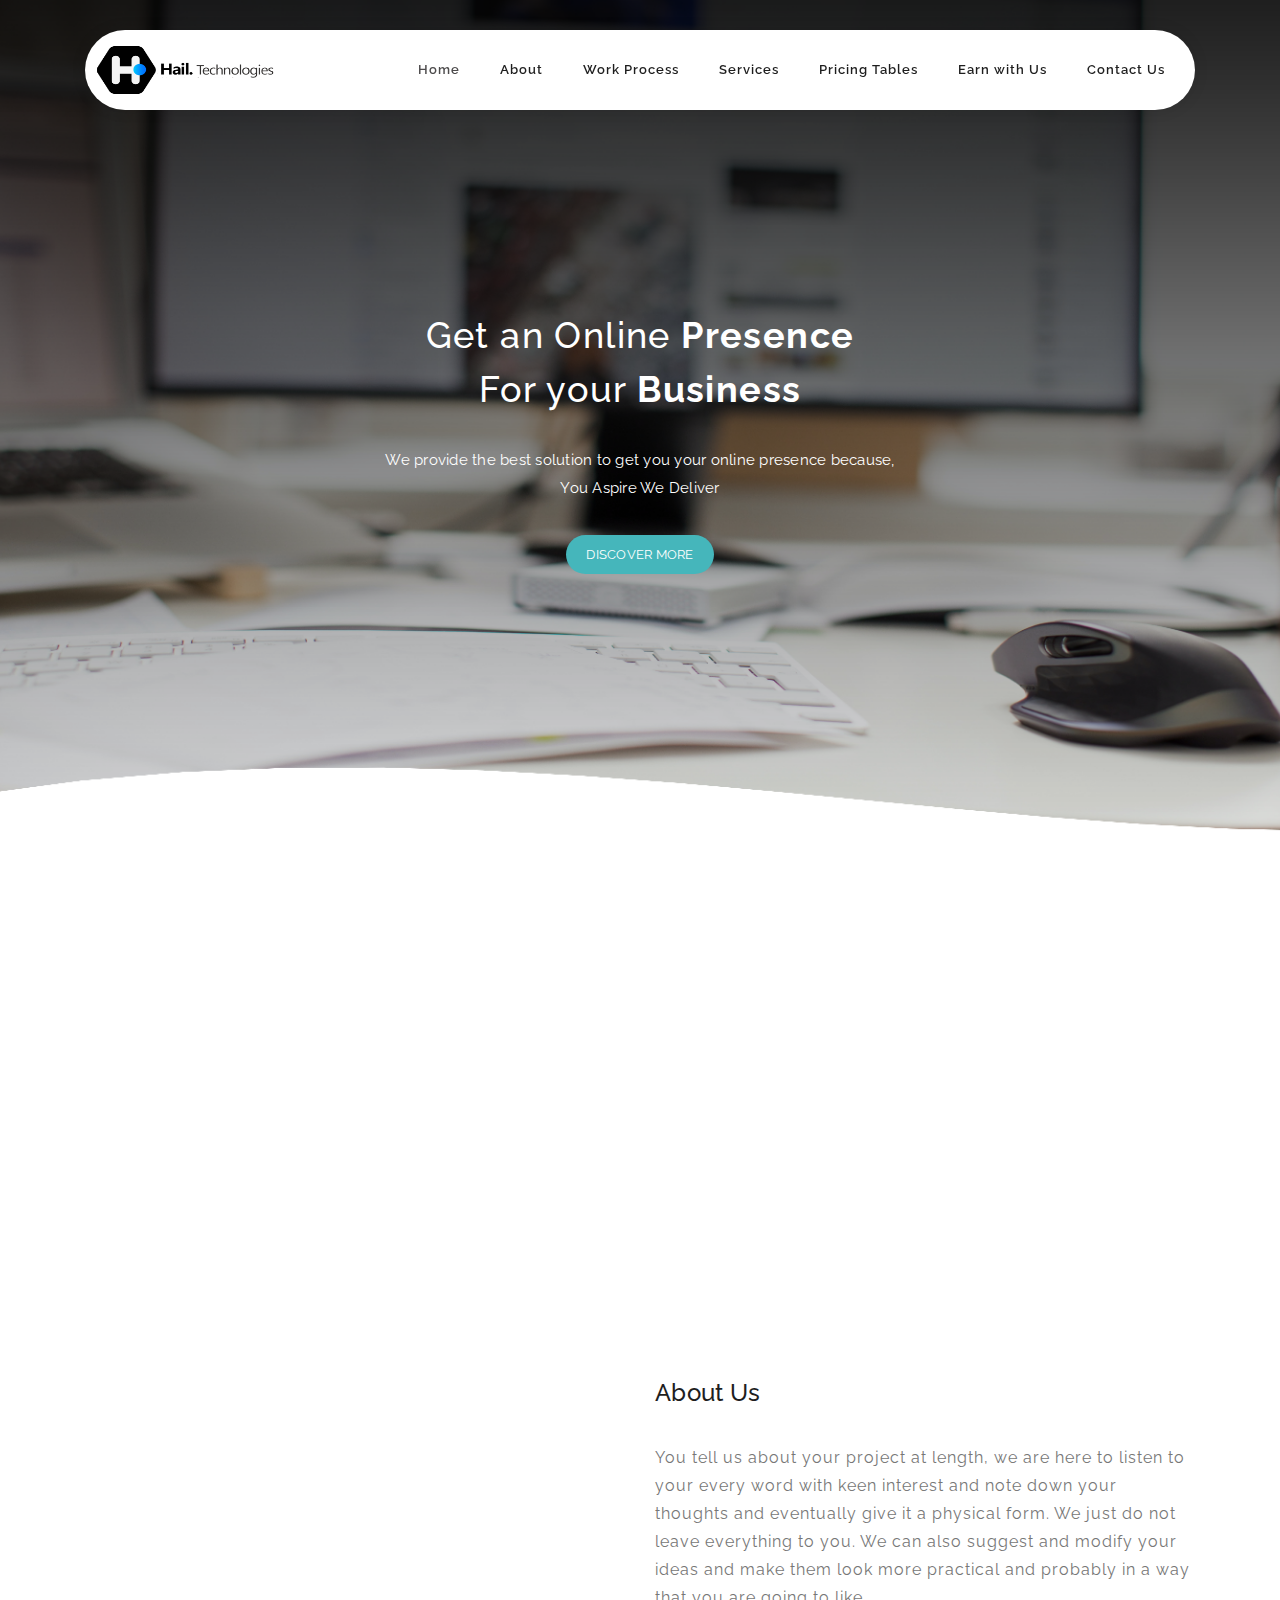
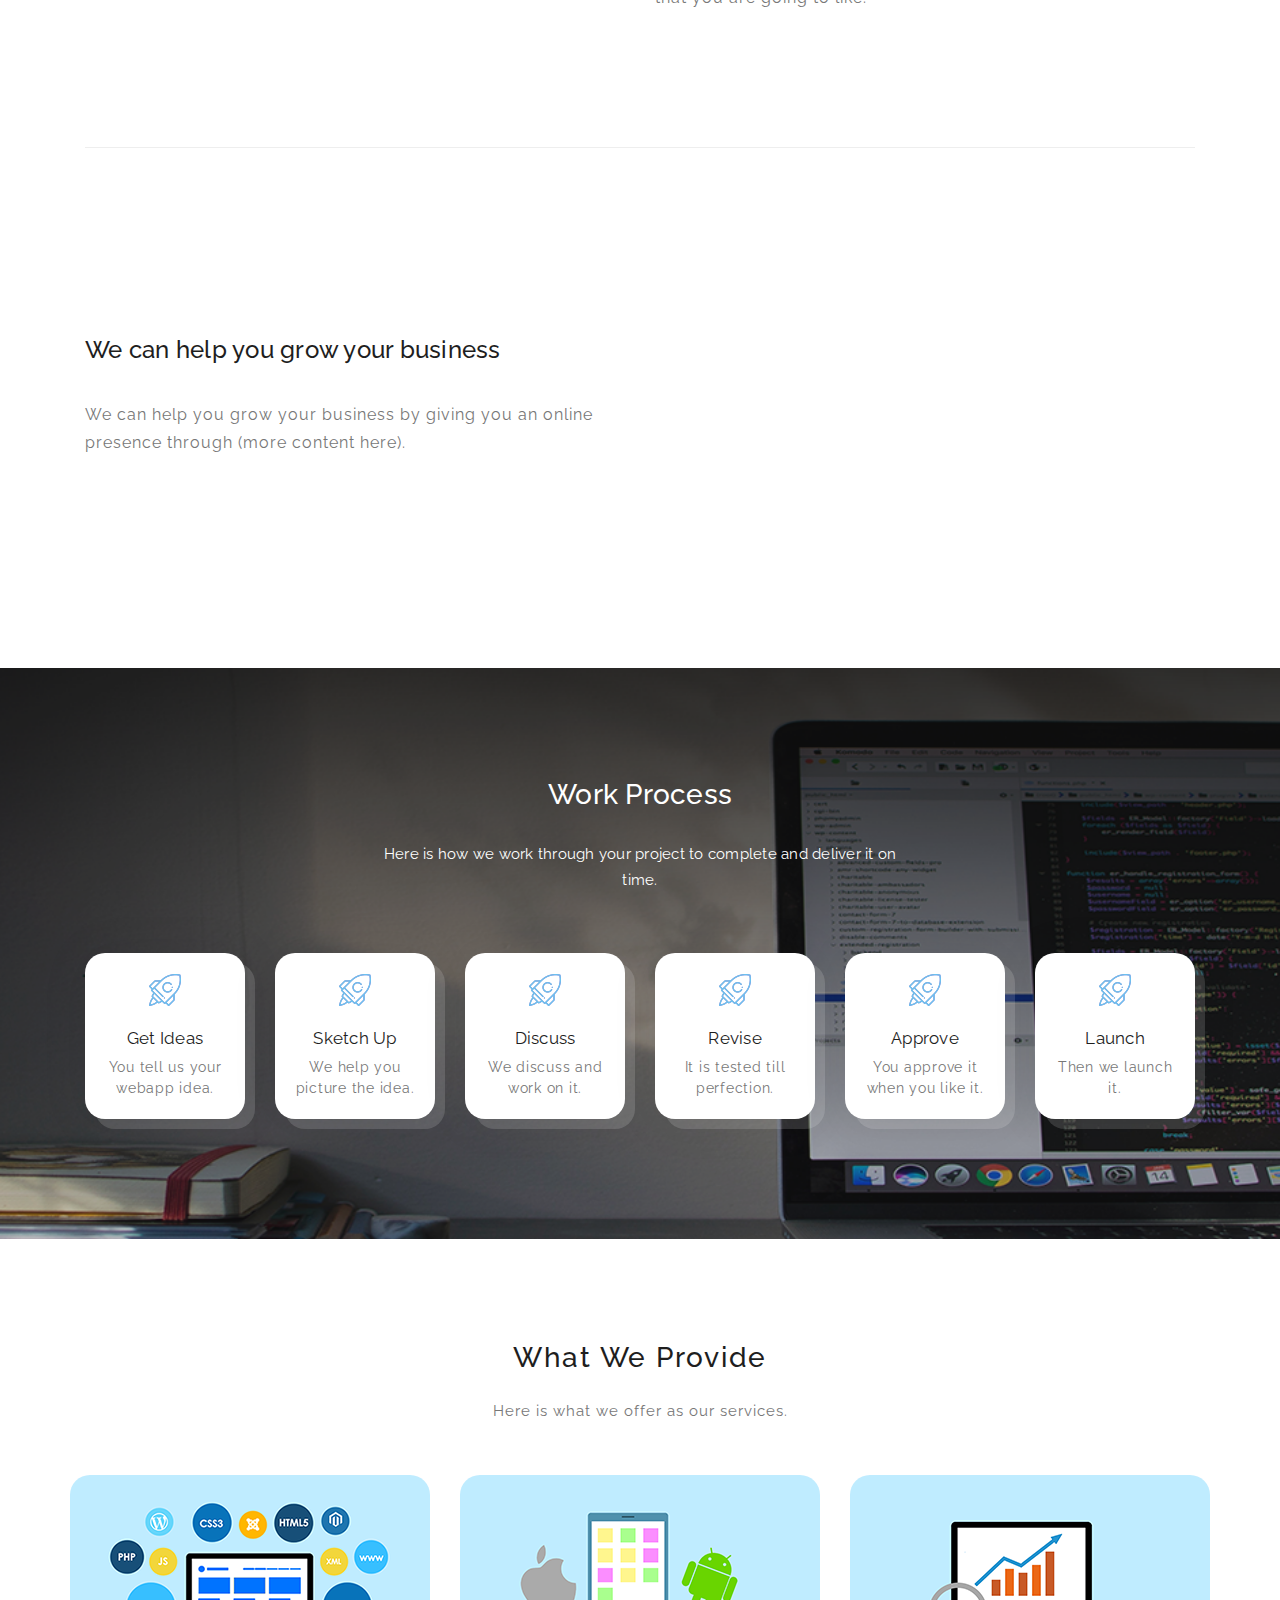
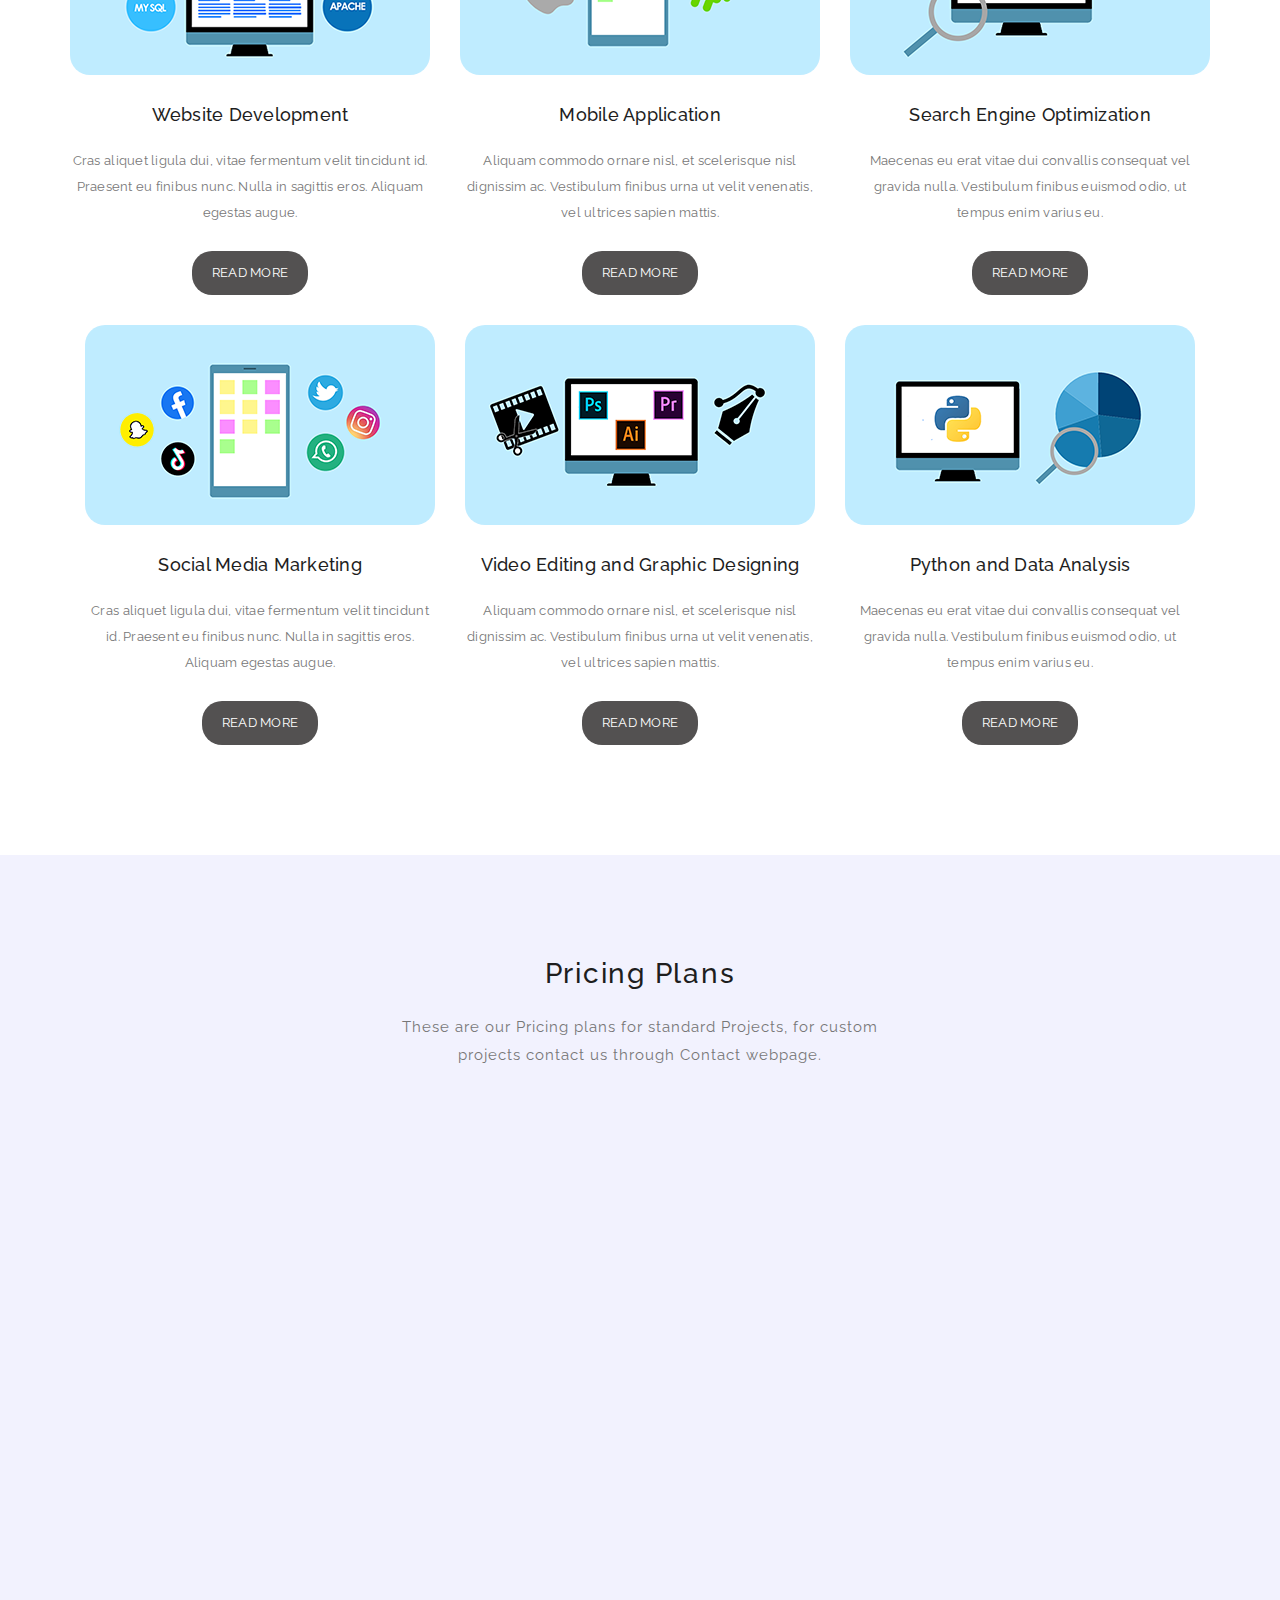
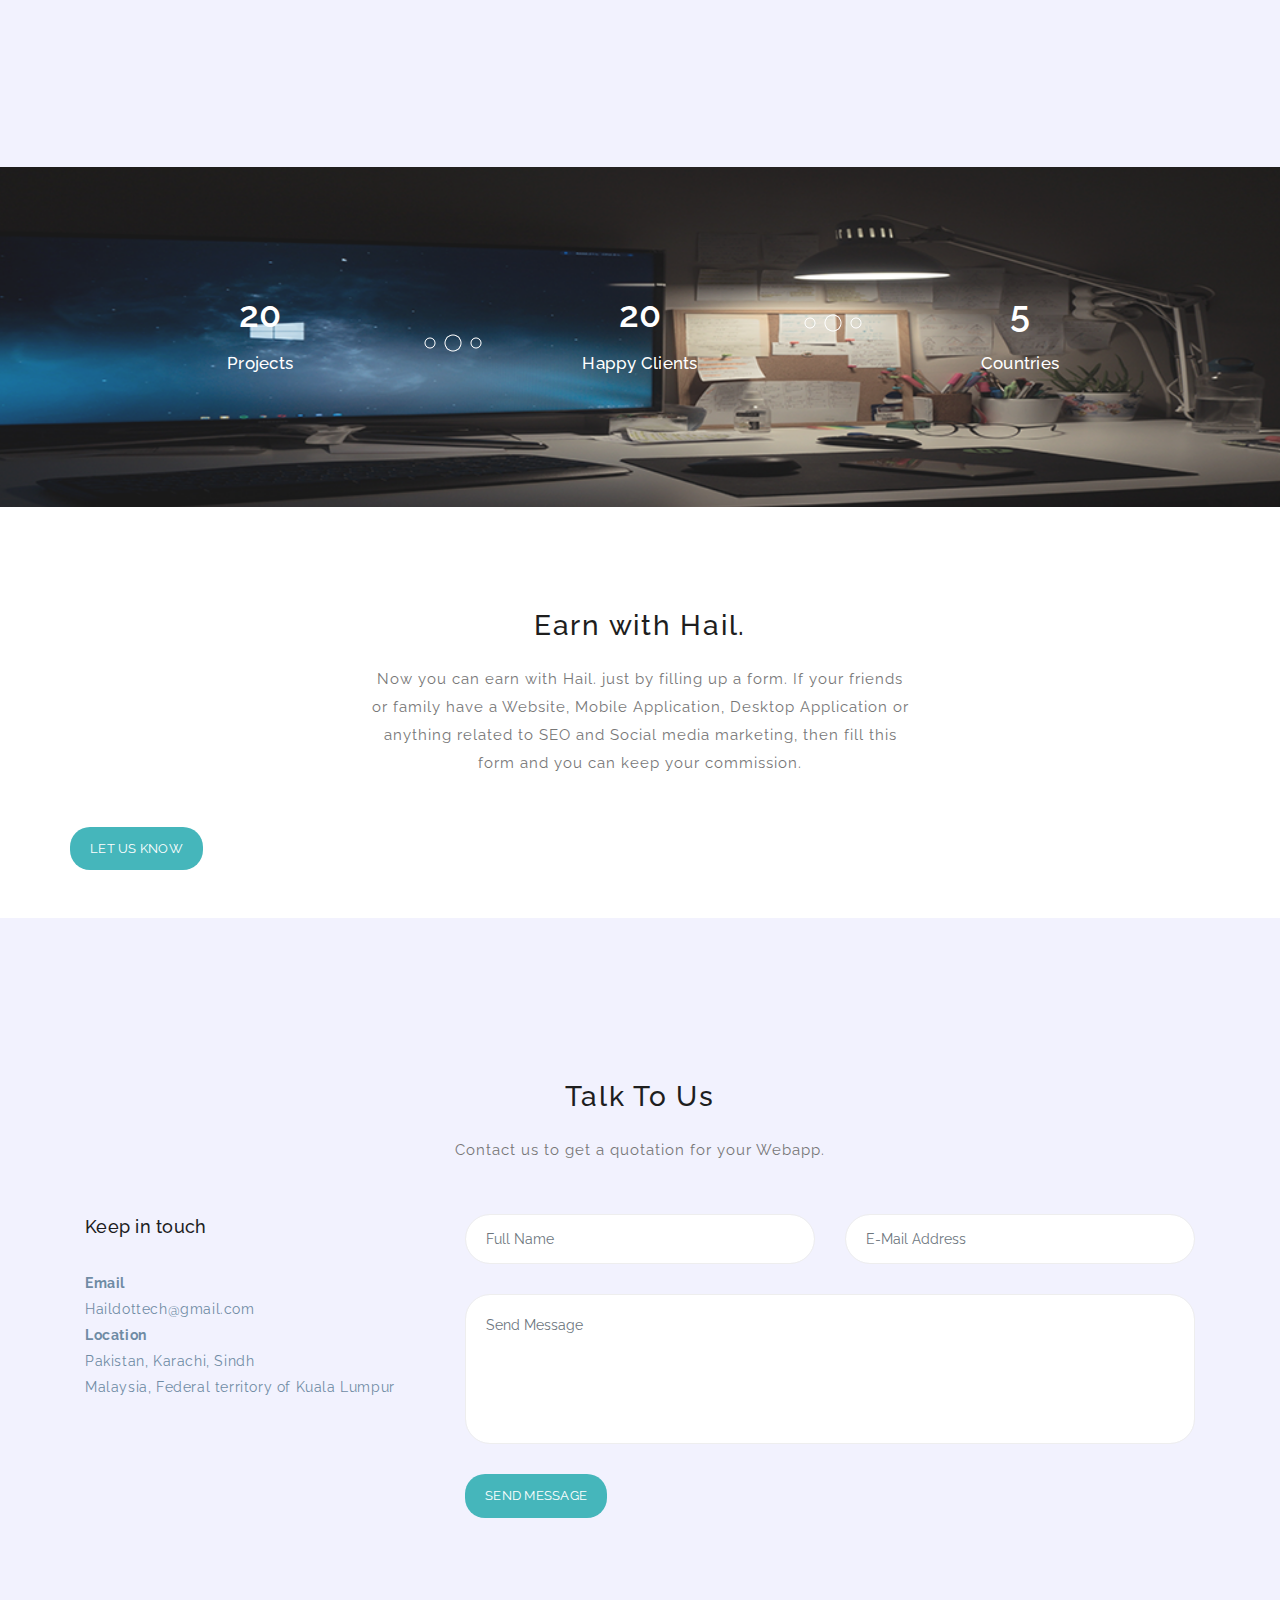
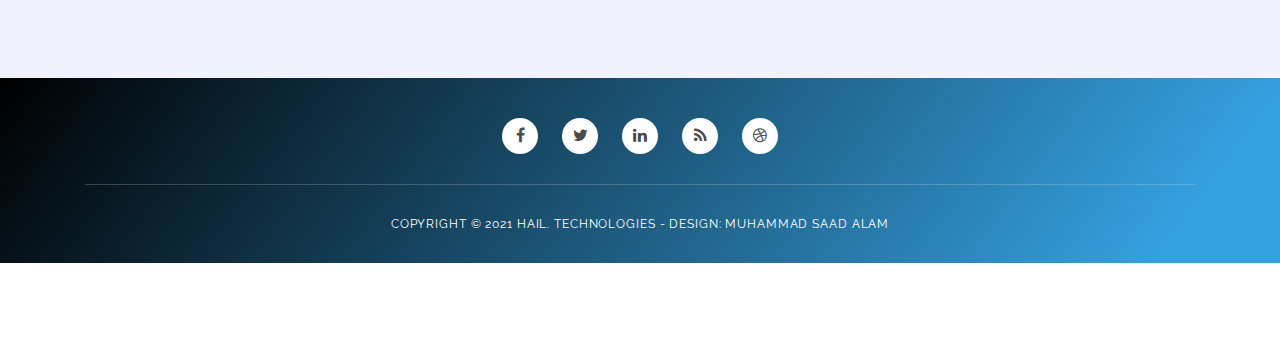
==== commit ae94bdf8: "changes" ====
--- a/index.html
+++ b/index.html
@@ -92,7 +92,9 @@
                                     <i><img src="assets/images/featured-item-01.png" alt=""></i>
                                 </div>
                                 <h5 class="features-title">Modern Strategy</h5>
-                                <p>We use modern techniques to develop Softwares</p>
+                                <p>We implement modern techniques to develop software. We use the techniques to work on all webapp to make it more 
+                                    user-friendly, so the development process is fast and effective. Modern techniques 
+                                    make things easier to use.</p>
                             </div>
                         </div>
                         <!-- ***** Features Small Item End ***** -->
@@ -104,7 +106,9 @@
                                     <i><img src="assets/images/featured-item-01.png" alt=""></i>
                                 </div>
                                 <h5 class="features-title">Best Relationship</h5>
-                                <p>We move to create best customer relationship with you</p>
+                                <p>Having better relationships with the customers is a sign of being trustworthy and all reliable.  
+                                    Hail. believes in establishing cordial relations with all its customers because we believe only 
+                                    customers can make or break a company.</p>
                             </div>
                         </div>
                         <!-- ***** Features Small Item End ***** -->
@@ -116,7 +120,9 @@
                                     <i><img src="assets/images/featured-item-01.png" alt=""></i>
                                 </div>
                                 <h5 class="features-title">Ultimate Marketing</h5>
-                                <p>We aim to provide the best of the best Marketing stretegy for your business </p>
+                                <p>Marketing is the backbone of every business, so it is very important to go with effective 
+                                    approaches. You cannot have a greater outreach to the audience unless your marketing is 
+                                    done correctly. Hail Technologies can do that for you effectively.</p>
                             </div>
                         </div>
                         <!-- ***** Features Small Item End ***** -->
@@ -140,7 +146,7 @@
                         <h2 class="section-title">About Us</h2>
                     </div>
                     <div class="left-text">
-                        <p>Lets discuss your project, tell us details about your project so we can (more content here).</p>
+                        <p>You tell us about your project at length, we are here to listen to your every word with keen interest and note down your thoughts and eventually give it a physical form. We just do not leave everything to you. We can also suggest and modify your ideas and make them look more practical and probably in a way that you are going to like.</p>
                     </div>
                 </div>
             </div>
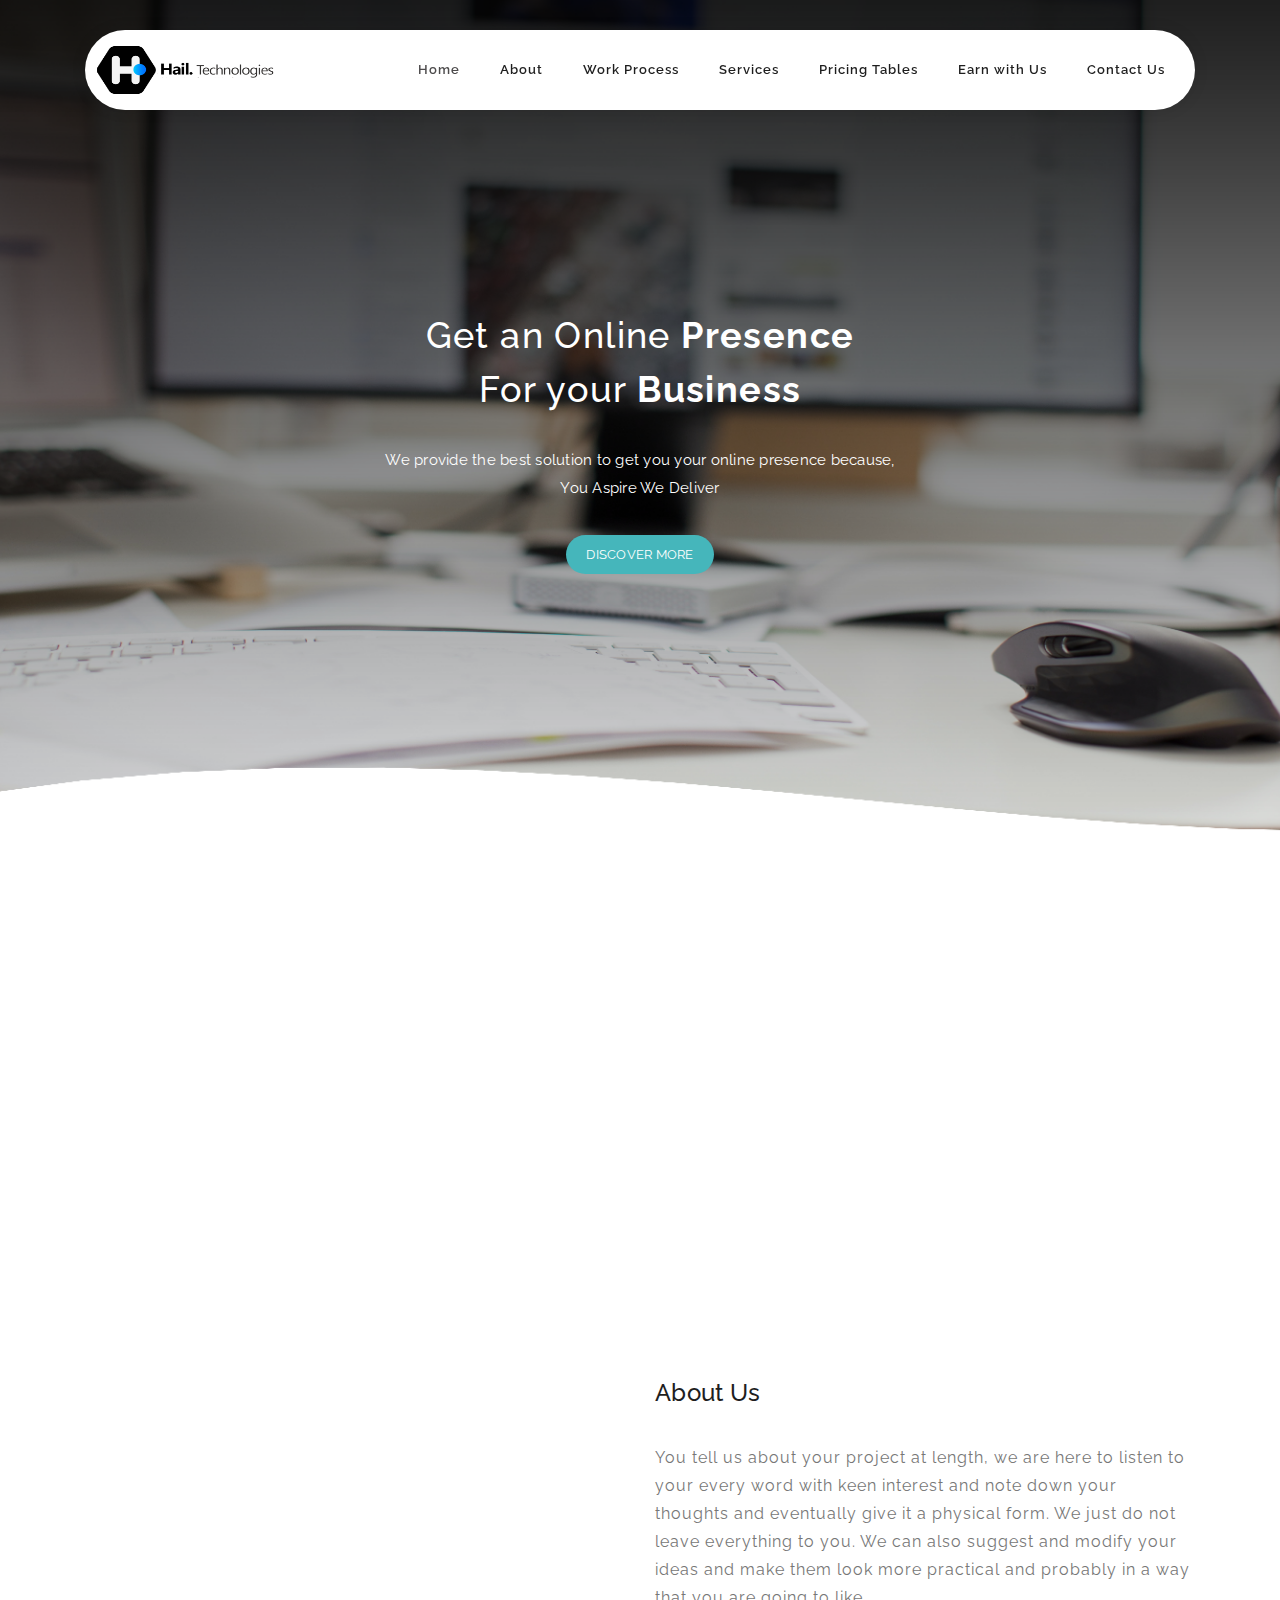
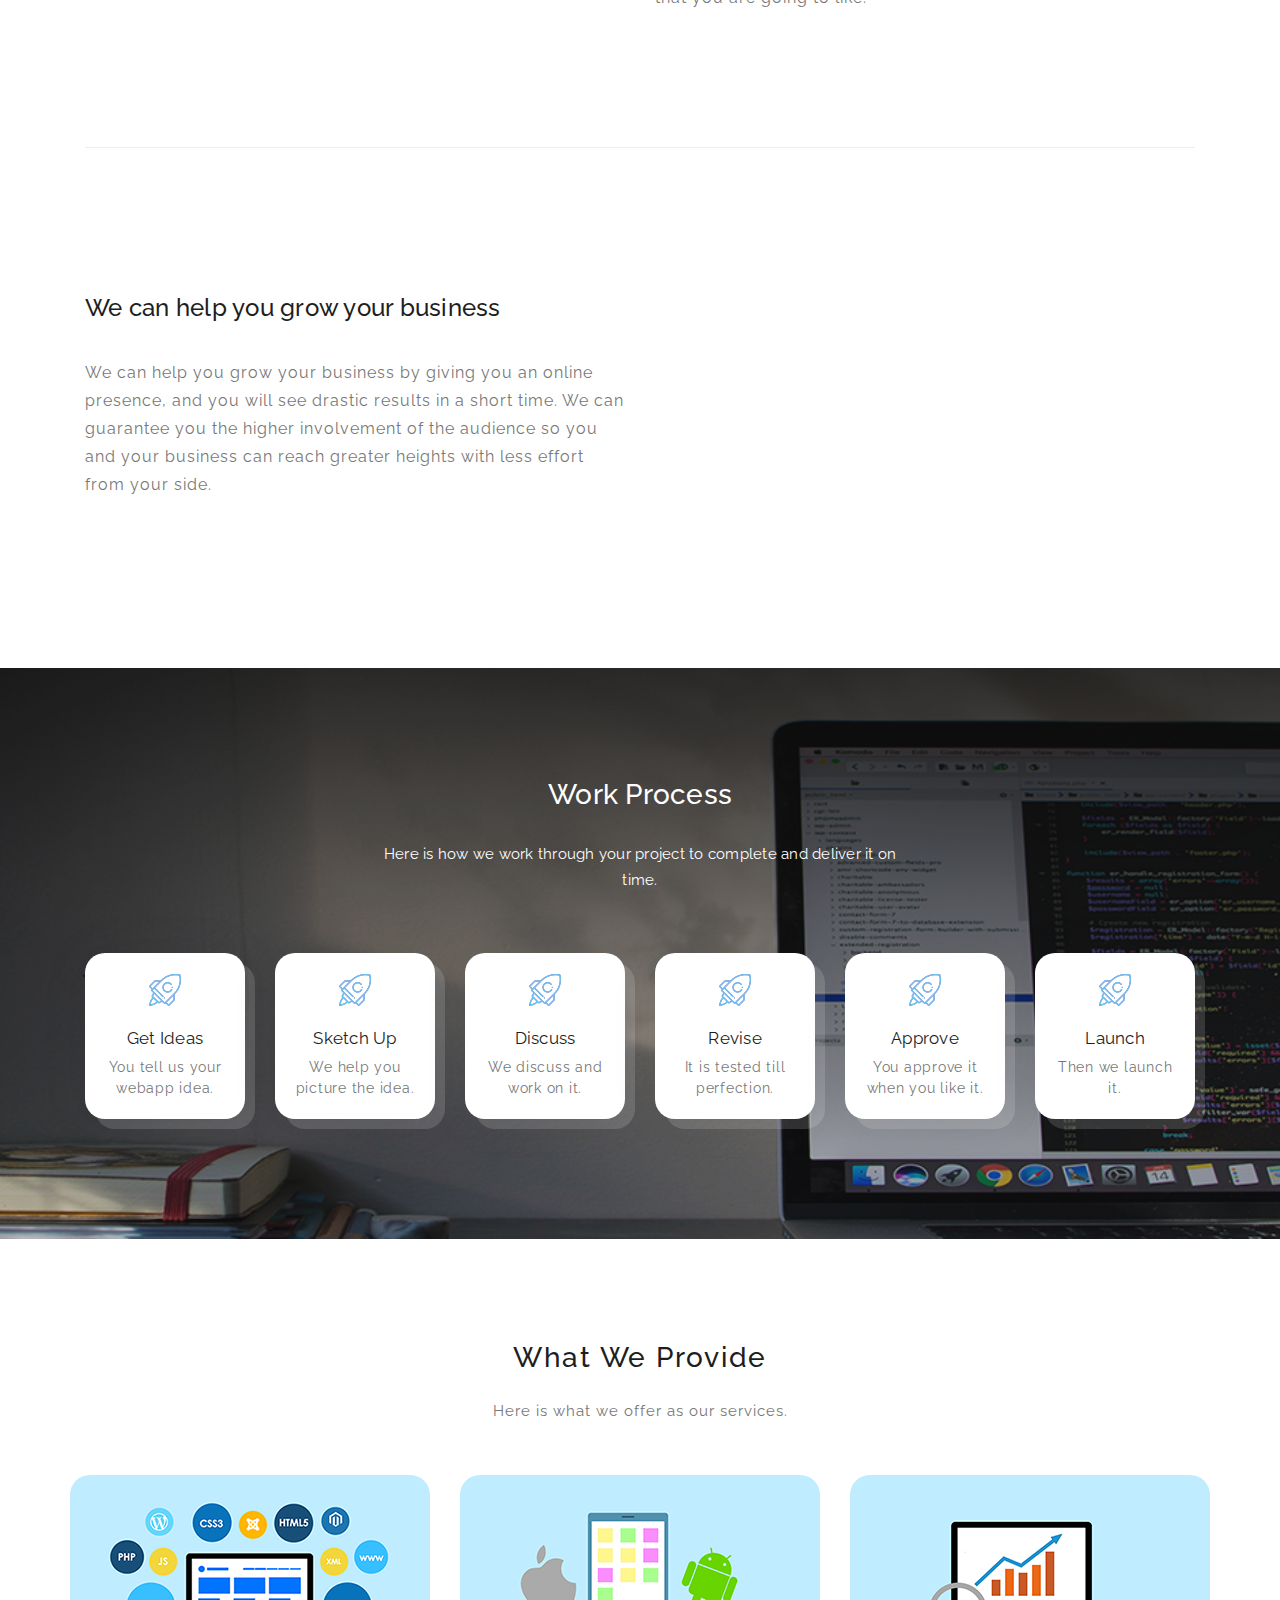
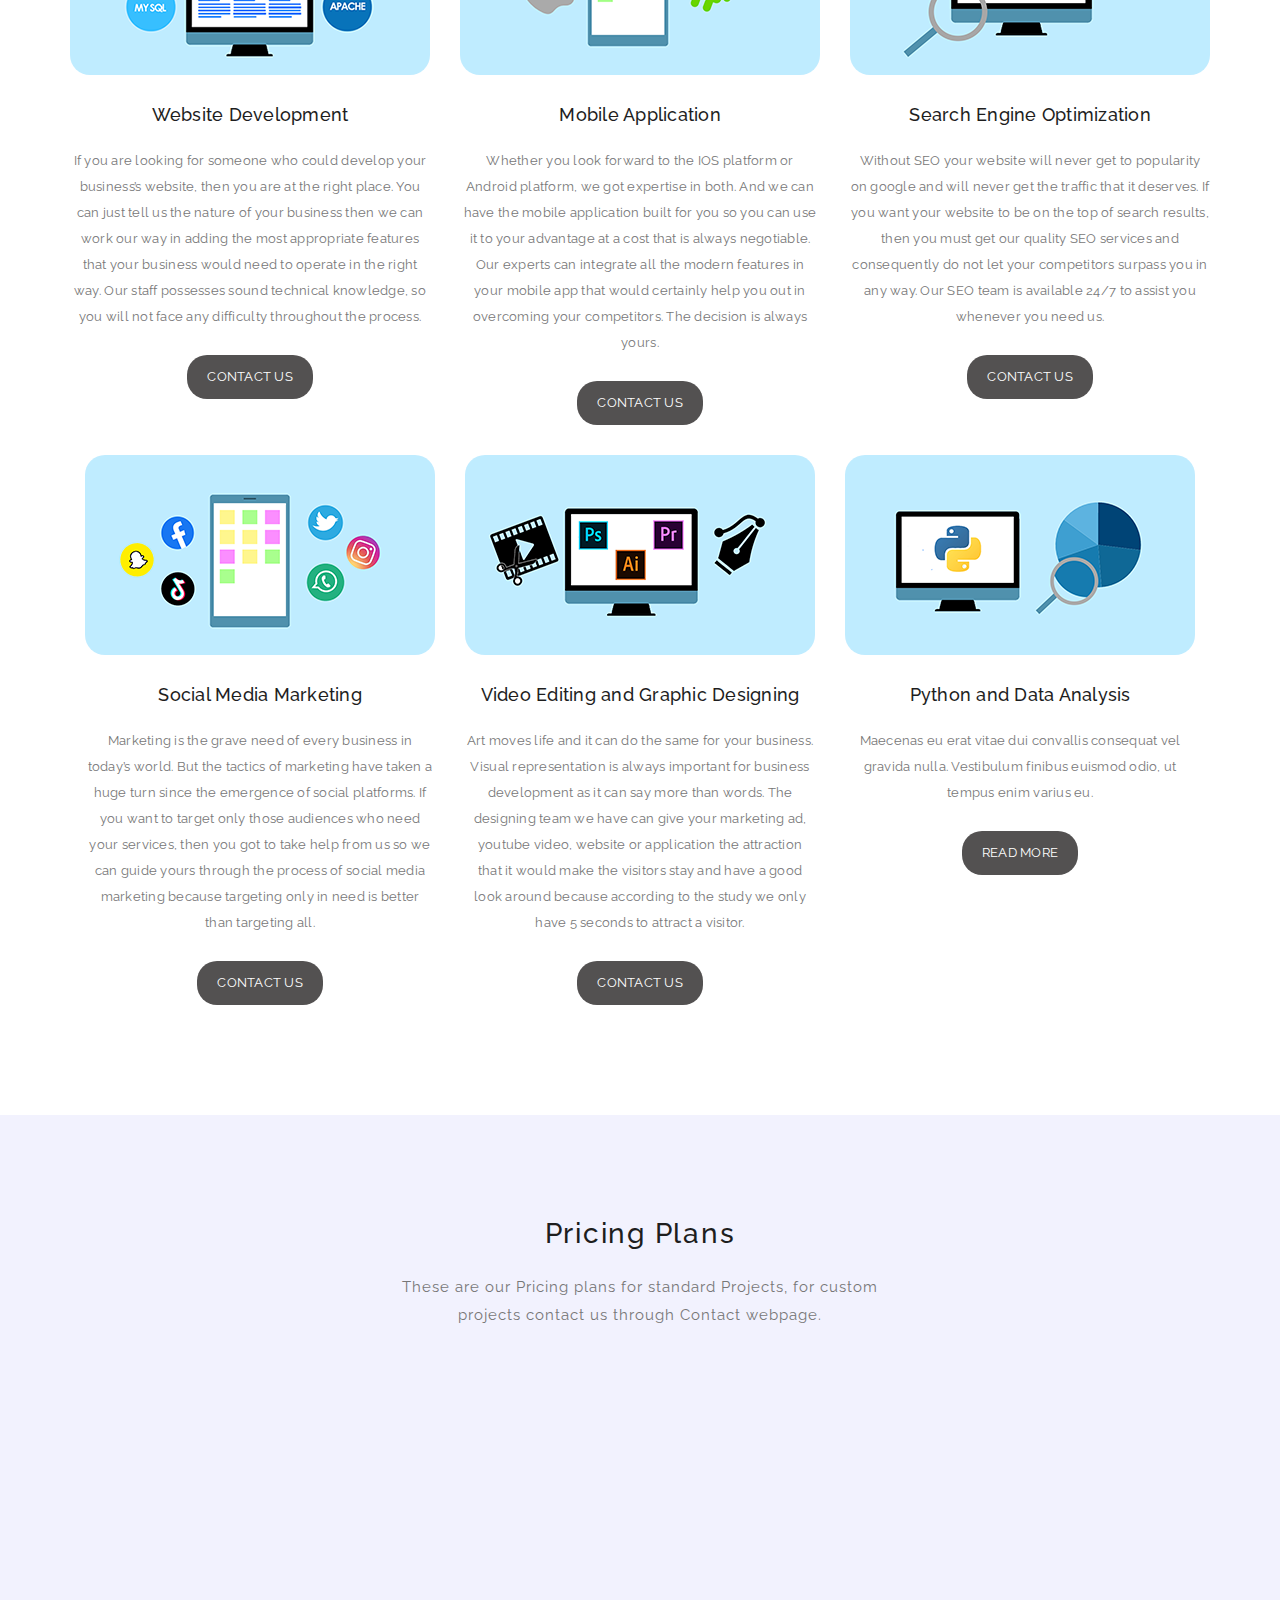
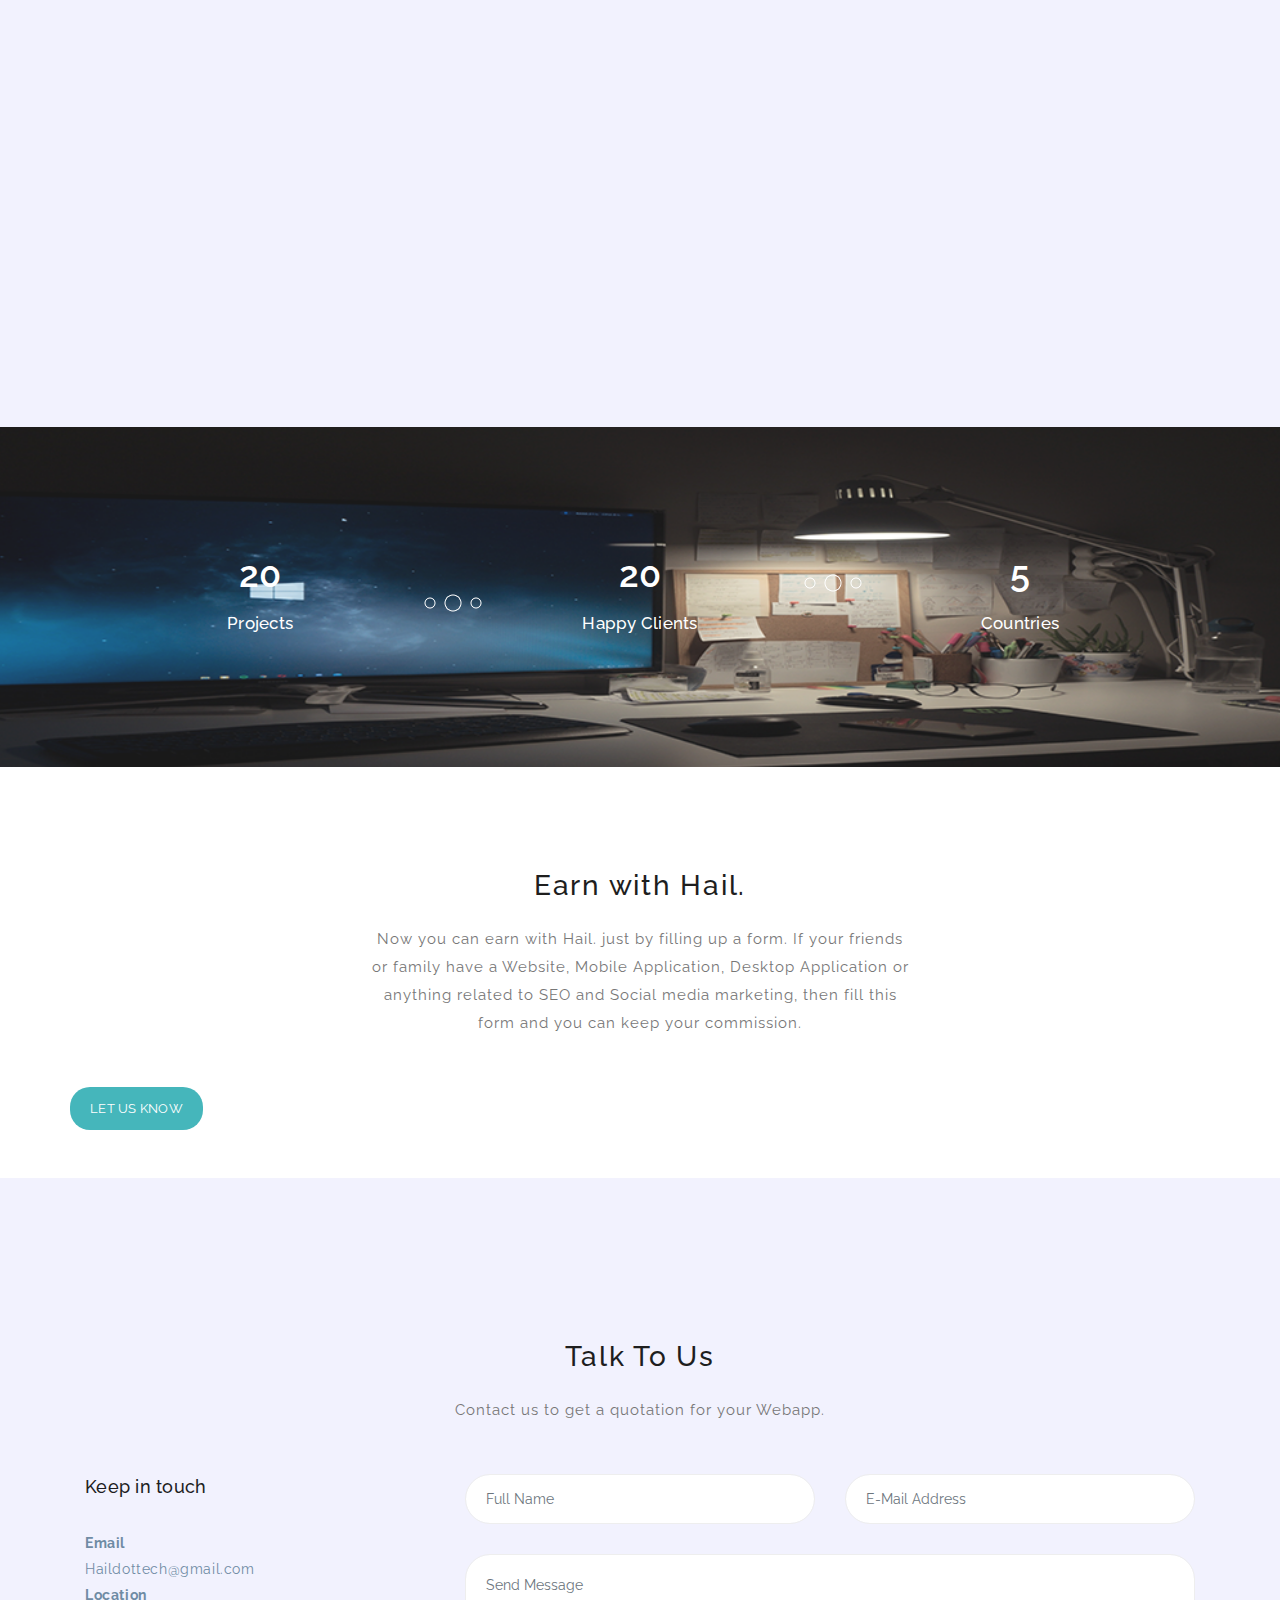
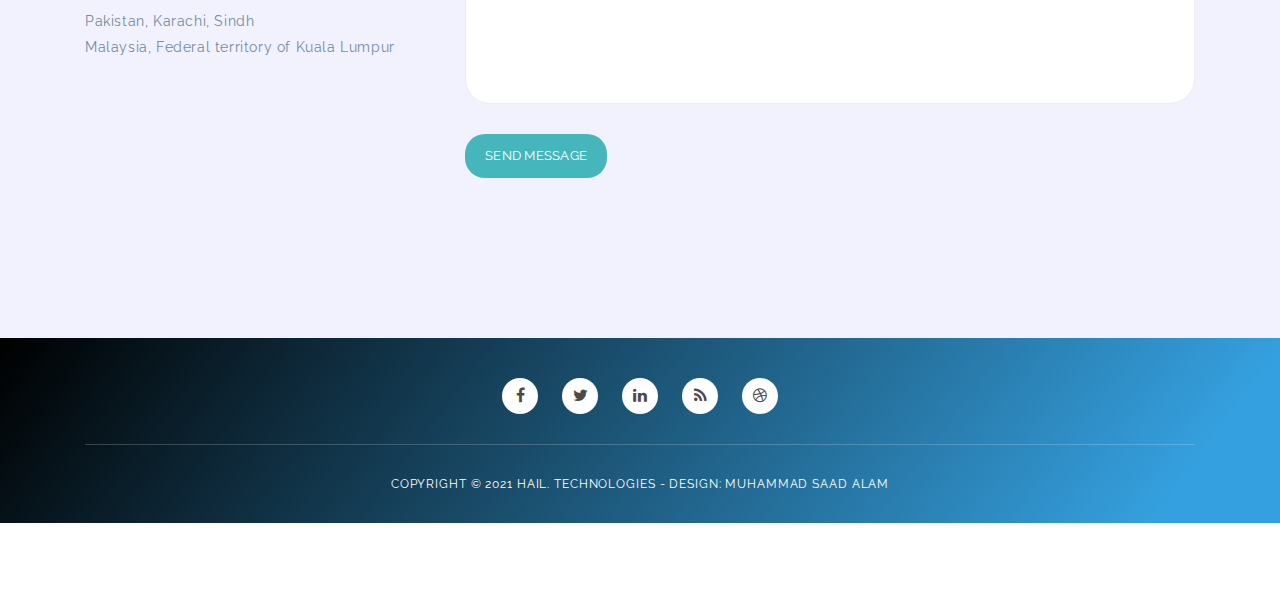
==== commit d359a55e: "new changes" ====
--- a/index.html
+++ b/index.html
@@ -146,7 +146,10 @@
                         <h2 class="section-title">About Us</h2>
                     </div>
                     <div class="left-text">
-                        <p>You tell us about your project at length, we are here to listen to your every word with keen interest and note down your thoughts and eventually give it a physical form. We just do not leave everything to you. We can also suggest and modify your ideas and make them look more practical and probably in a way that you are going to like.</p>
+                        <p>You tell us about your project at length, we are here to listen to your every word 
+                            with keen interest and note down your thoughts and eventually give it a physical form. 
+                            We just do not leave everything to you. We can also suggest and modify your ideas and 
+                            make them look more practical and probably in a way that you are going to like.</p>
                     </div>
                 </div>
             </div>
@@ -168,7 +171,10 @@
                         <h2 class="section-title">We can help you grow your business</h2>
                     </div>
                     <div class="left-text">
-                        <p>We can help you grow your business by giving you an online presence through (more content here).</p>
+                        <p>We can help you grow your business by giving you an online presence, and you will 
+                            see drastic results in a short time. 
+                            We can guarantee you the higher involvement of the audience so you and your business 
+                            can reach greater heights with less effort from your side.</p>
                     </div>
                 </div>
                 <div class="col-lg-1"></div>
@@ -275,9 +281,12 @@
                                     <a href="#">Website Development</a>
                                 </h3>
                                 <div class="text">
-                                   Cras aliquet ligula dui, vitae fermentum velit tincidunt id. Praesent eu finibus nunc. Nulla in sagittis eros. Aliquam egestas augue.
+                                    If you are looking for someone who could develop your business’s website, then you are at the right
+                                     place. You can just tell us the nature of your business then we can work our way in adding the most 
+                                     appropriate features that your business would need to operate in the right way. Our staff possesses 
+                                     sound technical knowledge, so you will not face any difficulty throughout the process.
                                 </div>
-                                <a href="#" class="main-button">Read More</a>
+                                <a href="#" class="main-button">Contact Us</a>
                             </div>
                         </div>
                     </div>
@@ -291,9 +300,12 @@
                                     <a href="#">Mobile Application</a>
                                 </h3>
                                 <div class="text">
-                                    Aliquam commodo ornare nisl, et scelerisque nisl dignissim ac. Vestibulum finibus urna ut velit venenatis, vel ultrices sapien mattis.
+                                    Whether you look forward to the IOS platform or Android platform, we got expertise in both. And we 
+                                    can have the mobile application built for you so you can use it to your advantage at a cost that is 
+                                    always negotiable. Our experts can integrate all the modern features in your mobile app that would 
+                                    certainly help you out in overcoming your competitors. The decision is always yours.
                                 </div>
-                                <a href="#" class="main-button">Read More</a>
+                                <a href="#" class="main-button">Contact Us</a>
                             </div>
                         </div>
                     </div>
@@ -307,9 +319,12 @@
                                     <a href="#">Search Engine Optimization</a>
                                 </h3>
                                 <div class="text">
-                                    Maecenas eu erat vitae dui convallis consequat vel gravida nulla. Vestibulum finibus euismod odio, ut tempus enim varius eu.
+                                    Without SEO your website will never get to popularity on google and will never get the traffic 
+                                    that it deserves. If you want your website to be on the top of search results, then you must get our 
+                                    quality SEO services and consequently do not let your competitors surpass you in any way. Our SEO 
+                                    team is available 24/7 to assist you whenever you need us.
                                 </div>
-                                <a href="#" class="main-button">Read More</a>
+                                <a href="#" class="main-button">Contact Us</a>
                             </div>
                         </div>
                     </div>
@@ -326,9 +341,12 @@
                                 <a href="#">Social Media Marketing</a>
                             </h3>
                             <div class="text">
-                               Cras aliquet ligula dui, vitae fermentum velit tincidunt id. Praesent eu finibus nunc. Nulla in sagittis eros. Aliquam egestas augue.
-                            </div>
-                            <a href="#" class="main-button">Read More</a>
+                                Marketing is the grave need of every business in today’s world. But the tactics of marketing have 
+                                taken a huge turn since the emergence of social platforms. If you want to target only those audiences 
+                                who need your services, then you got to take help from us so we can guide yours through the process of 
+                                social media marketing because targeting only in need is better than targeting all.
+                            </div>
+                            <a href="#" class="main-button">Contact Us</a>
                         </div>
                     </div>
                 </div>
@@ -342,9 +360,13 @@
                                 <a href="#">Video Editing and Graphic Designing</a>
                             </h3>
                             <div class="text">
-                                Aliquam commodo ornare nisl, et scelerisque nisl dignissim ac. Vestibulum finibus urna ut velit venenatis, vel ultrices sapien mattis.
-                            </div>
-                            <a href="#" class="main-button">Read More</a>
+                                Art moves life and it can do the same for your business. Visual representation is always important 
+                                for business development as it can say more than words. The designing team we have can give your 
+                                marketing ad, youtube video, 
+                                website or application the attraction that it would make the visitors stay and have a good look 
+                                around because according to the study we only have 5 seconds to attract a visitor.
+                             </div>
+                            <a href="#" class="main-button">Contact Us</a>
                         </div>
                     </div>
                 </div>
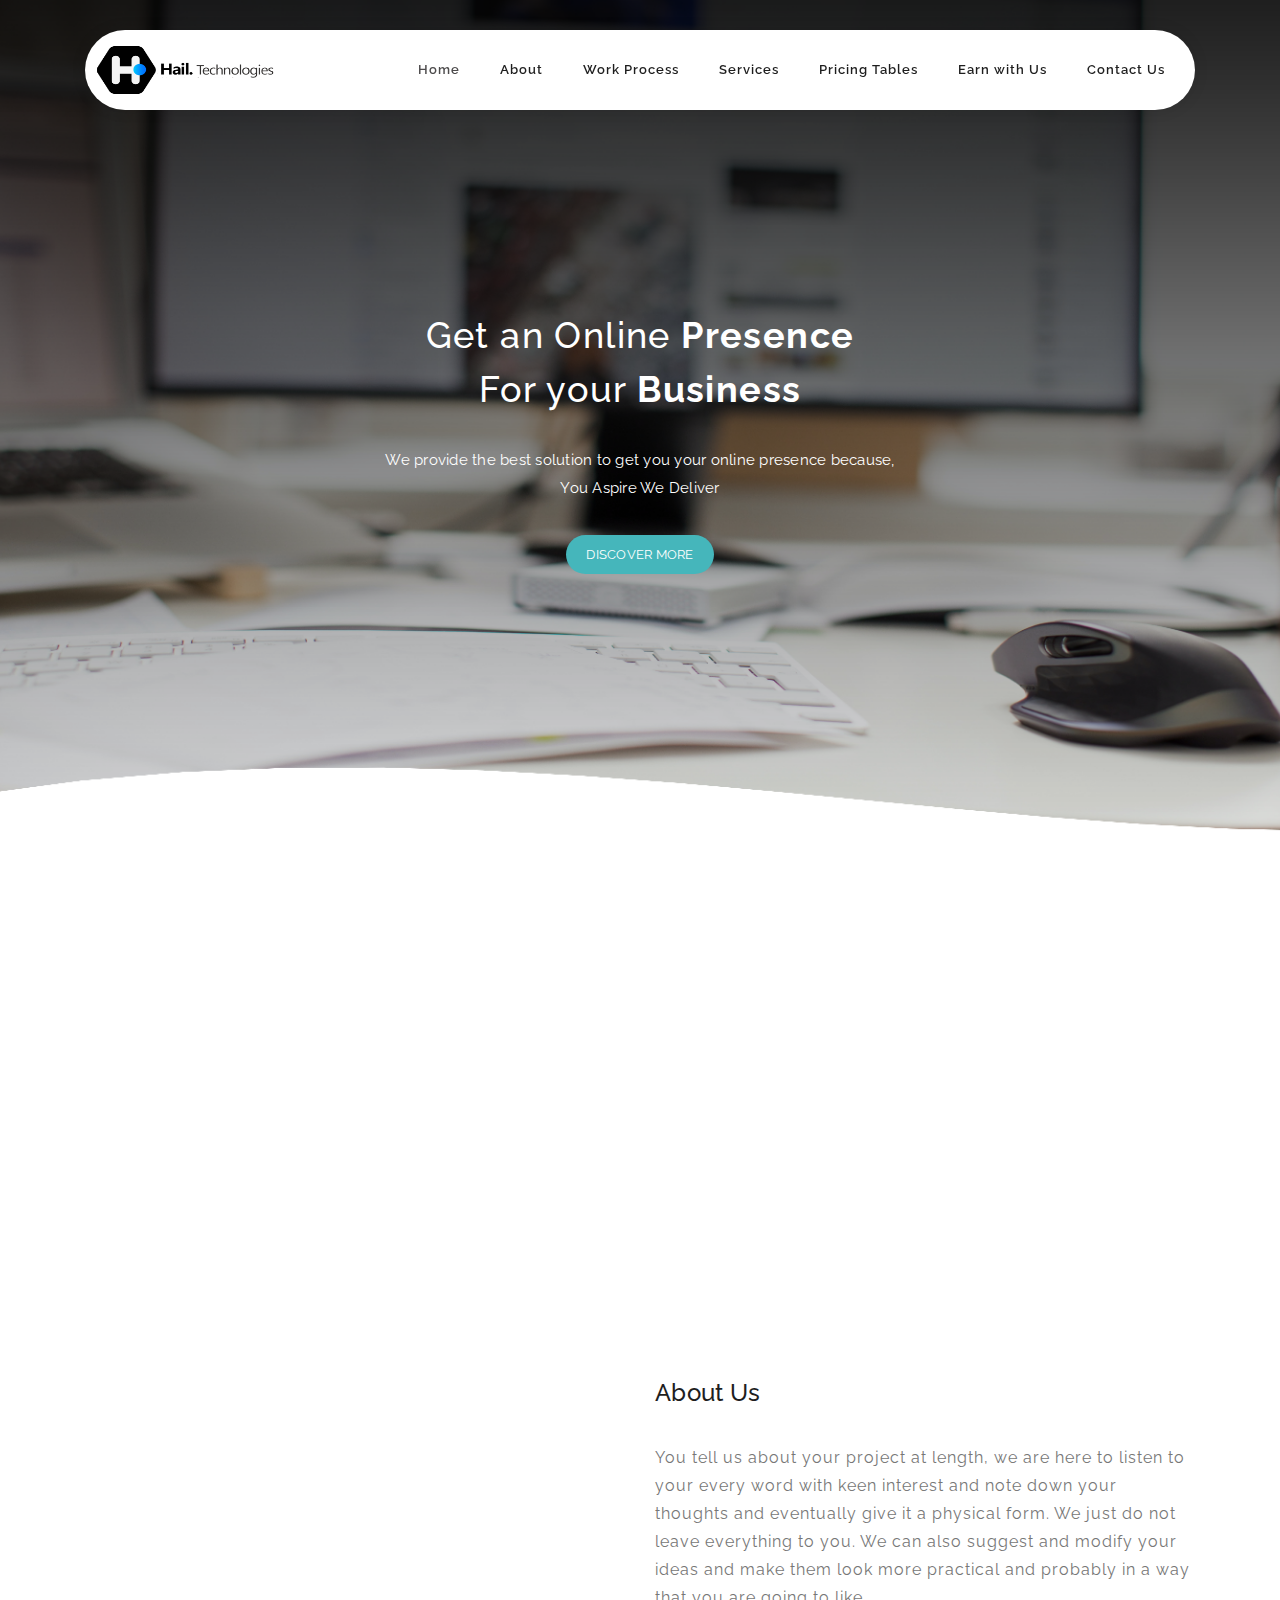
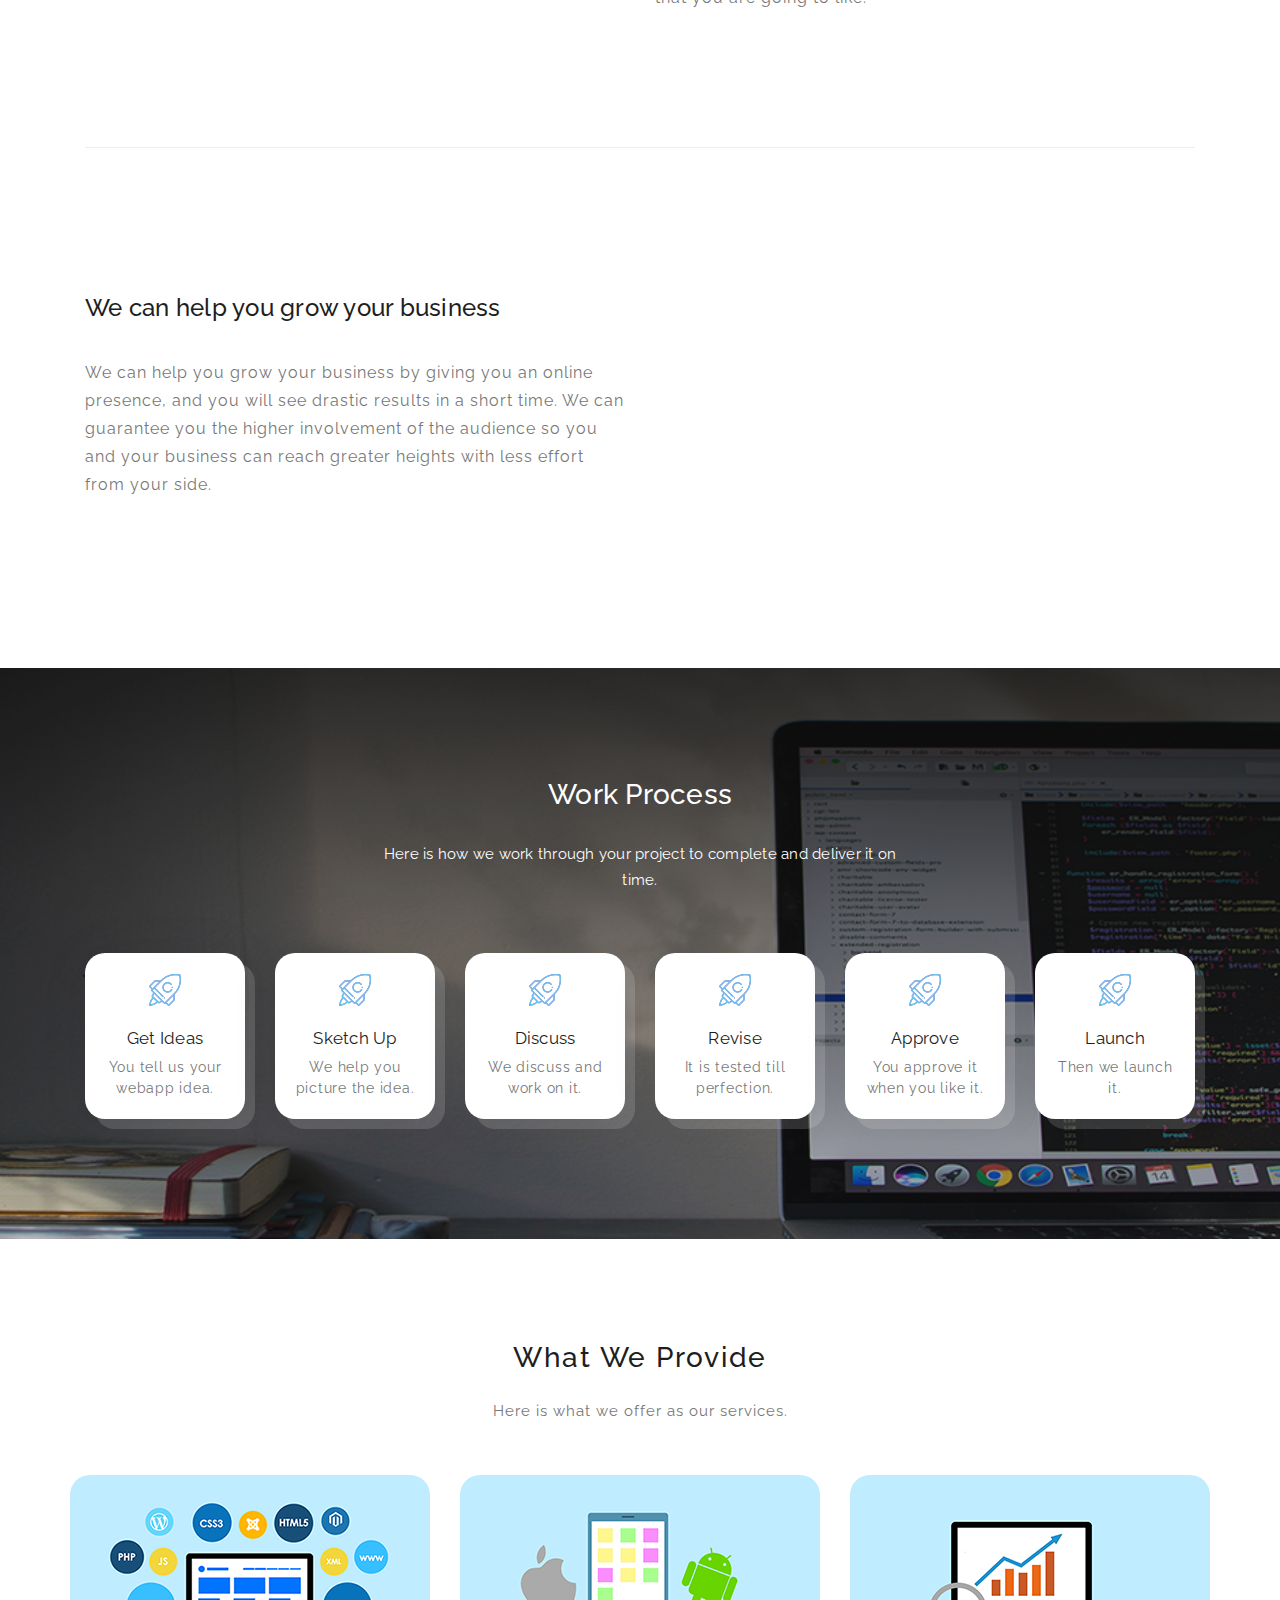
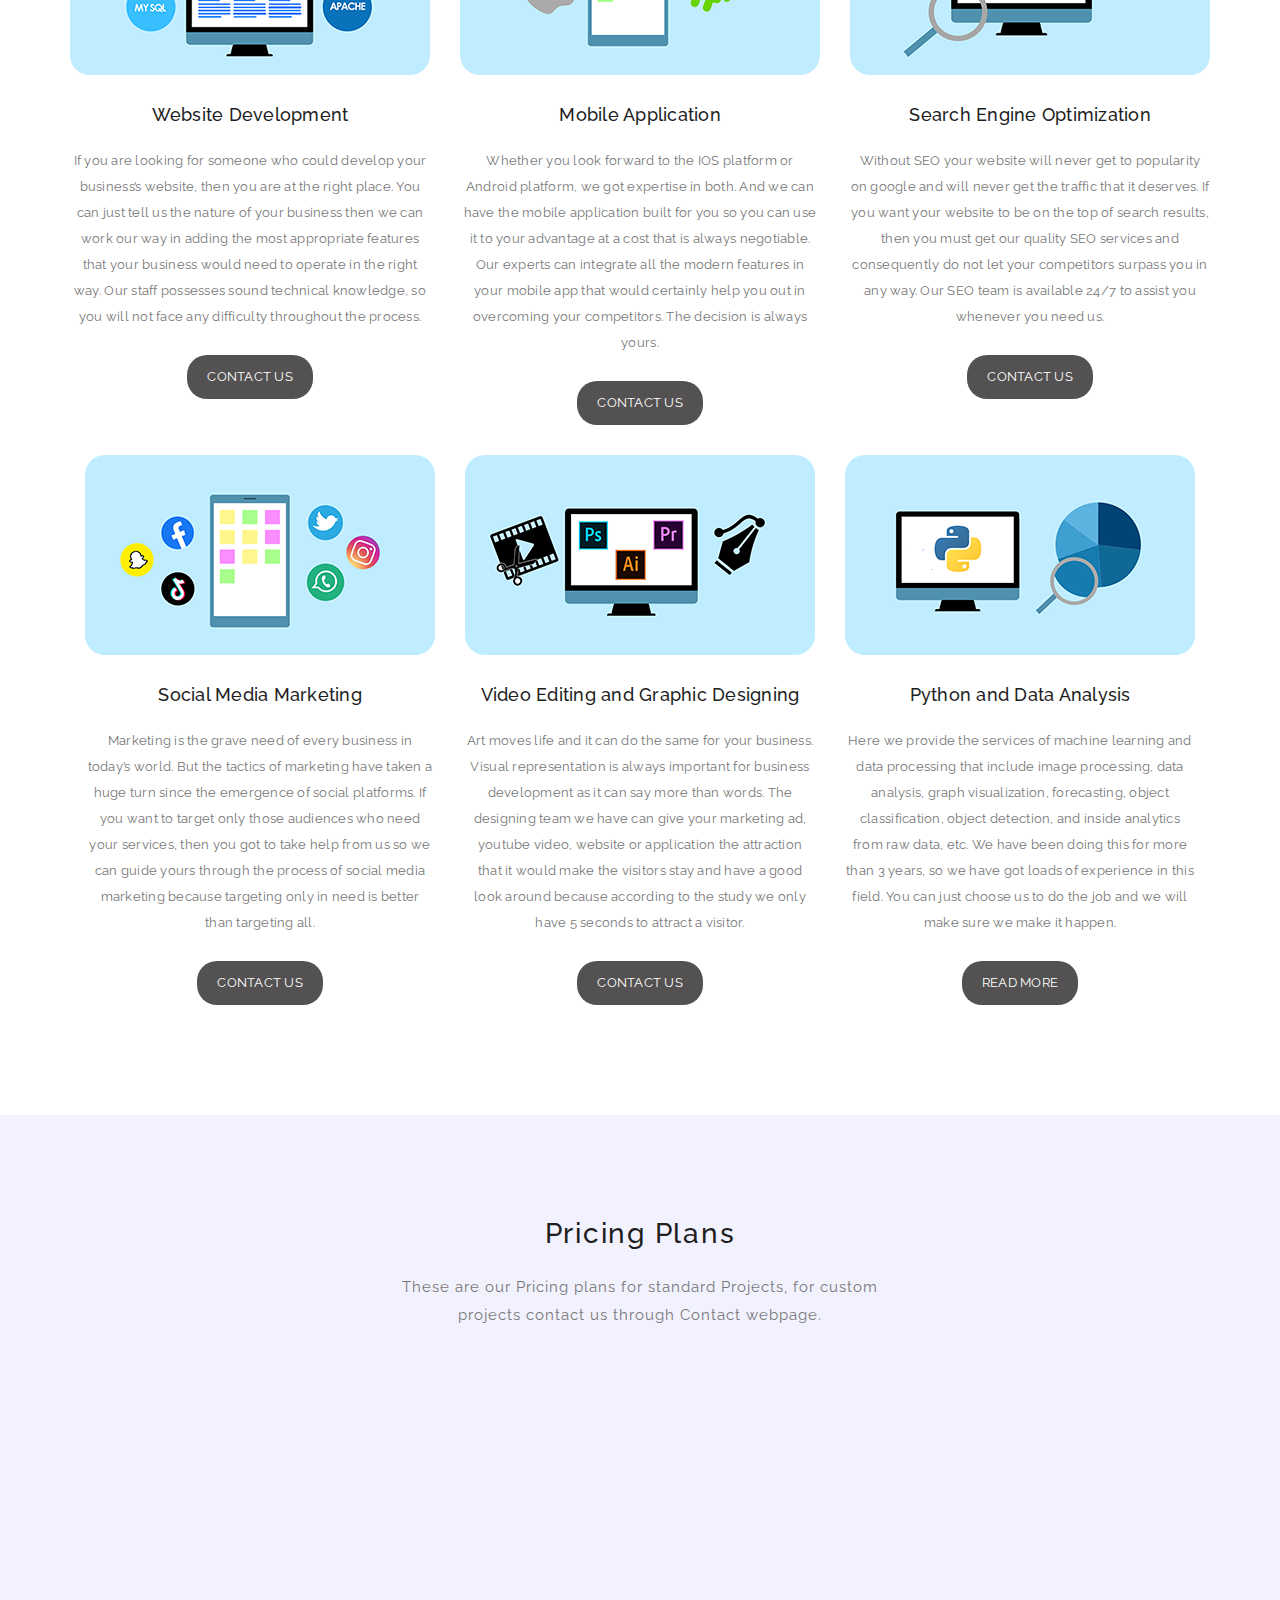
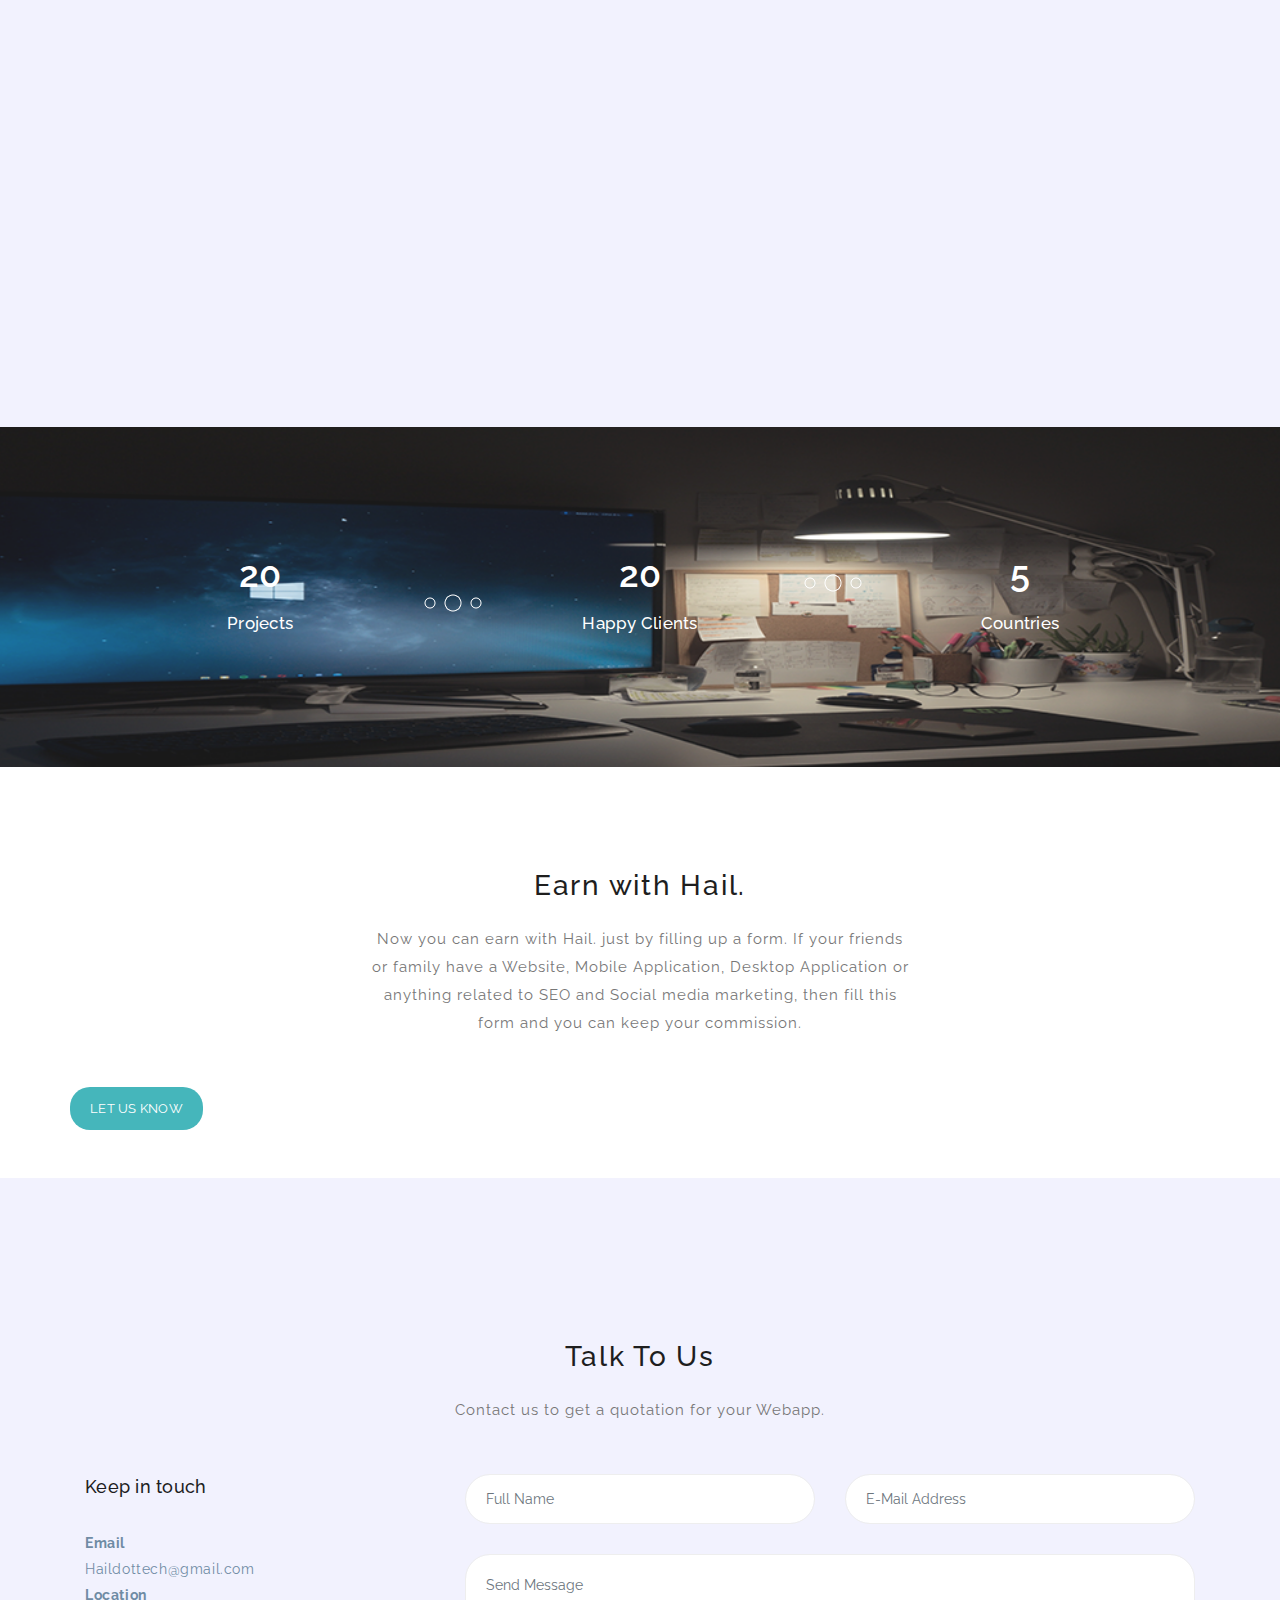
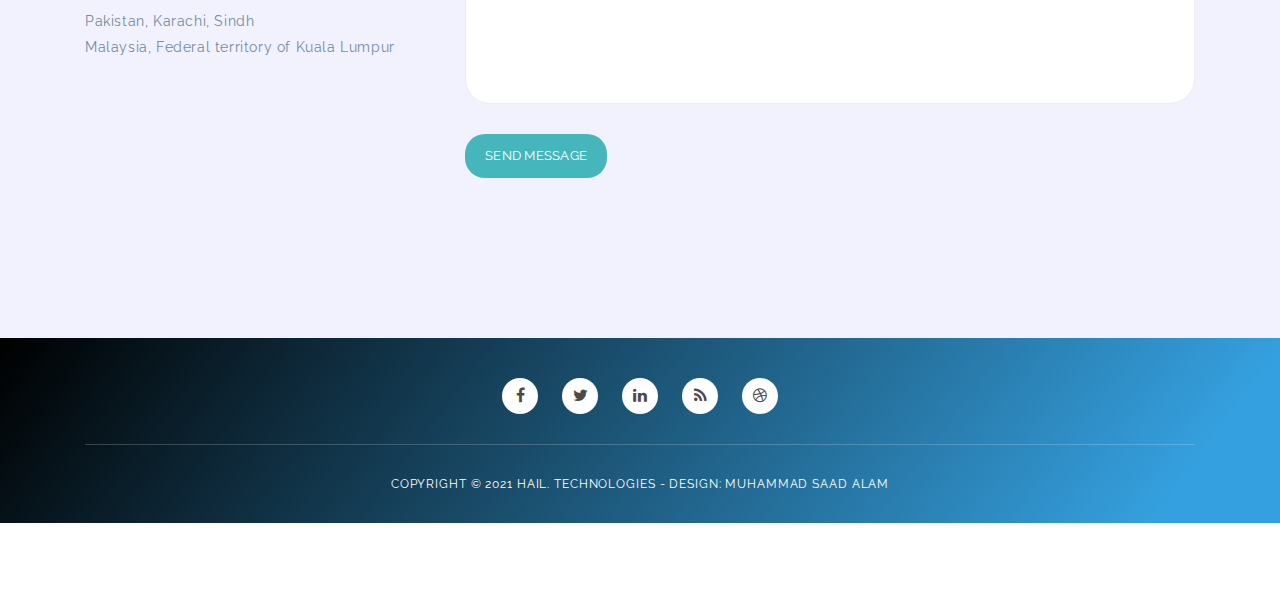
==== commit afc5245e: "new Permanent changes for a while" ====
--- a/index.html
+++ b/index.html
@@ -380,7 +380,10 @@
                                 <a href="#">Python and Data Analysis</a>
                             </h3>
                             <div class="text">
-                                Maecenas eu erat vitae dui convallis consequat vel gravida nulla. Vestibulum finibus euismod odio, ut tempus enim varius eu.
+                                Here we provide the services of machine learning and data processing that include image processing, 
+                                data analysis, graph visualization, forecasting, object classification, object detection, and inside 
+                                analytics from raw data, etc. We have been doing this for more than 3 years, so we have got loads 
+                                of experience in this field. You can just choose us to do the job and we will make sure we make it happen.
                             </div>
                             <a href="#" class="main-button">Read More</a>
                         </div>
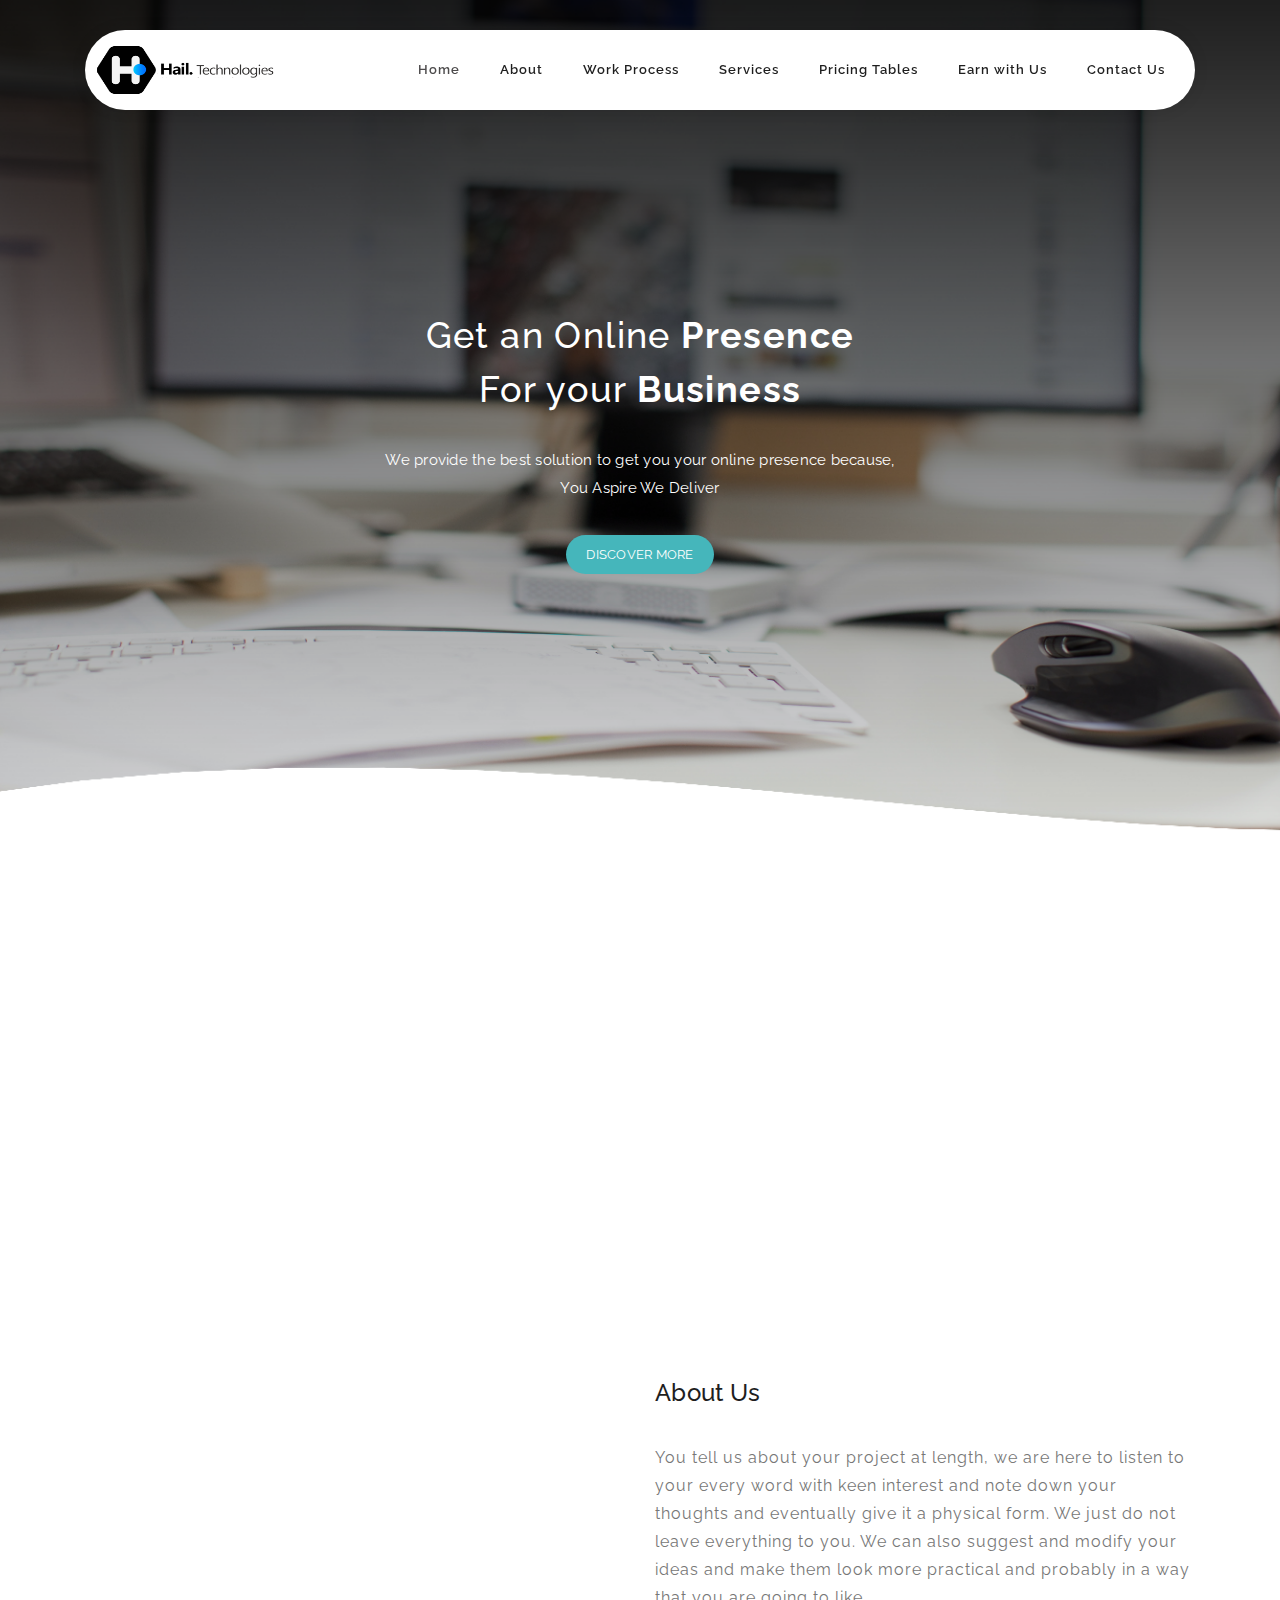
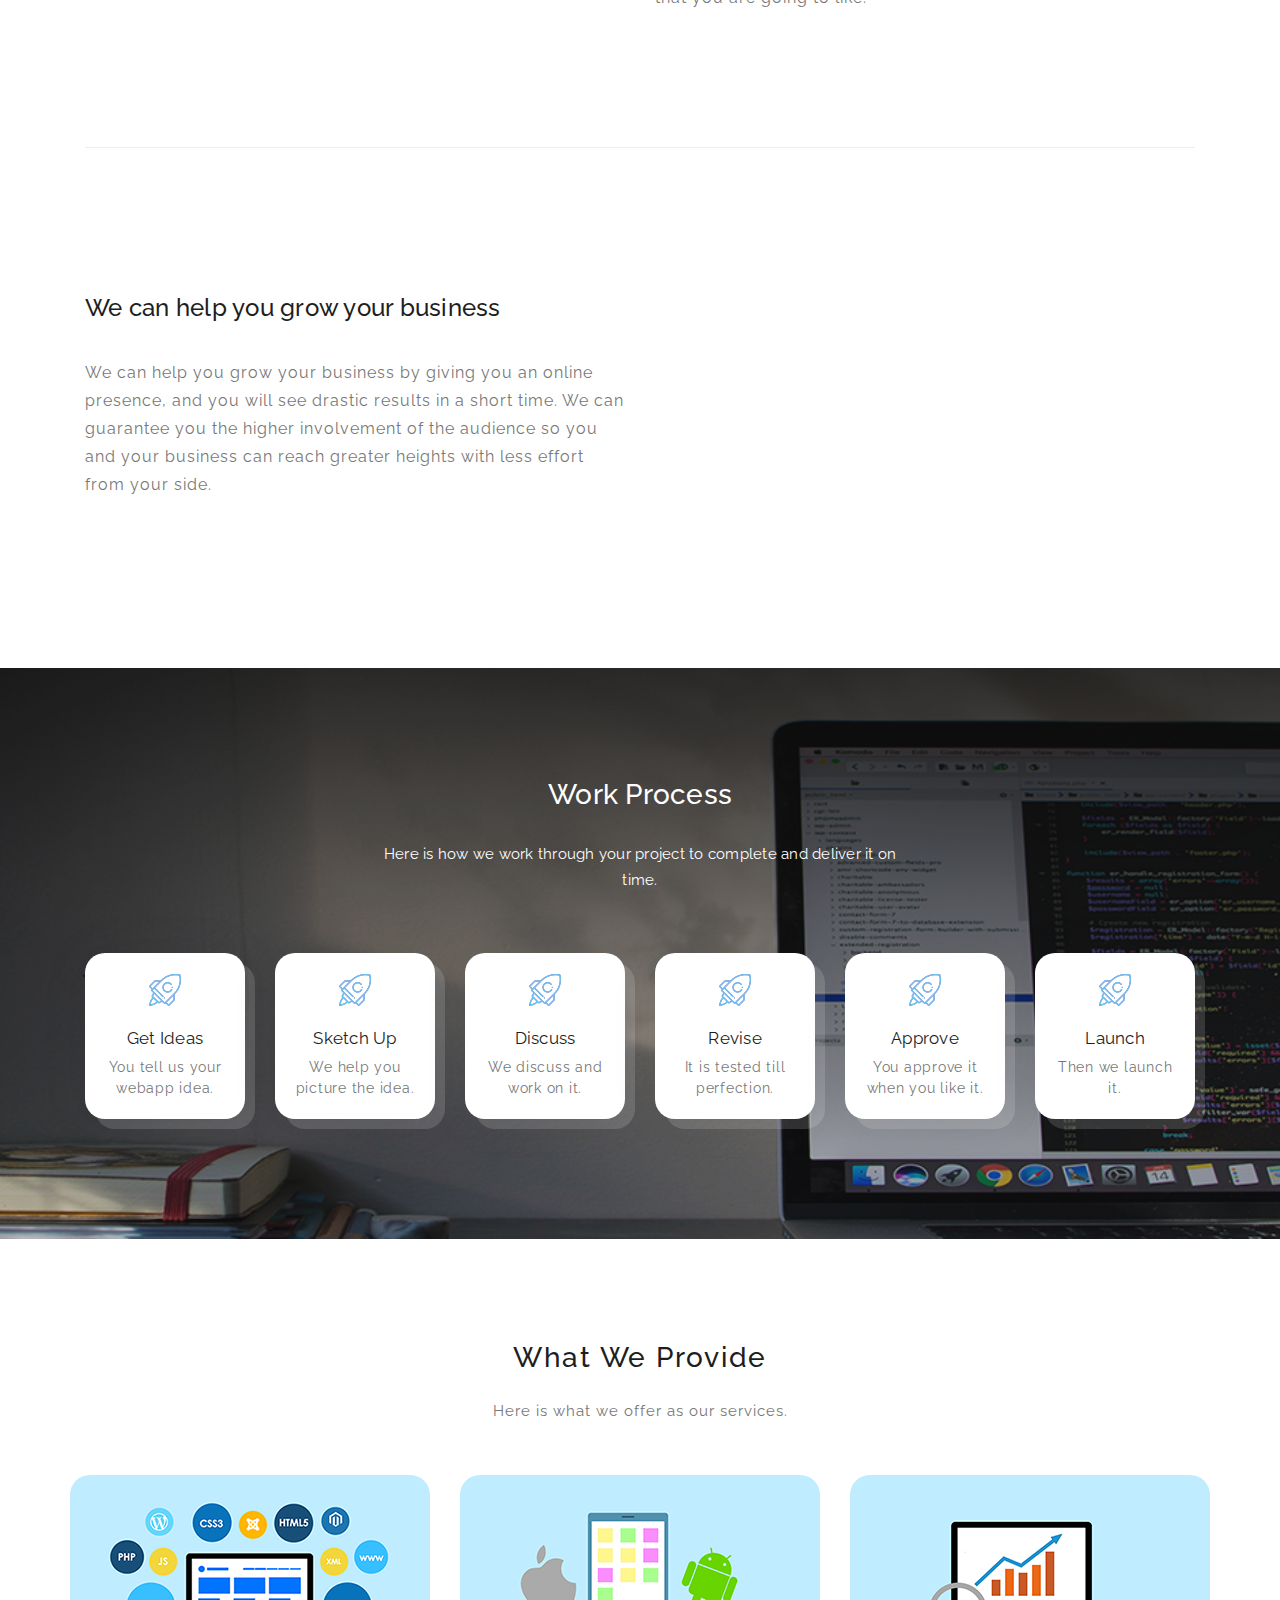
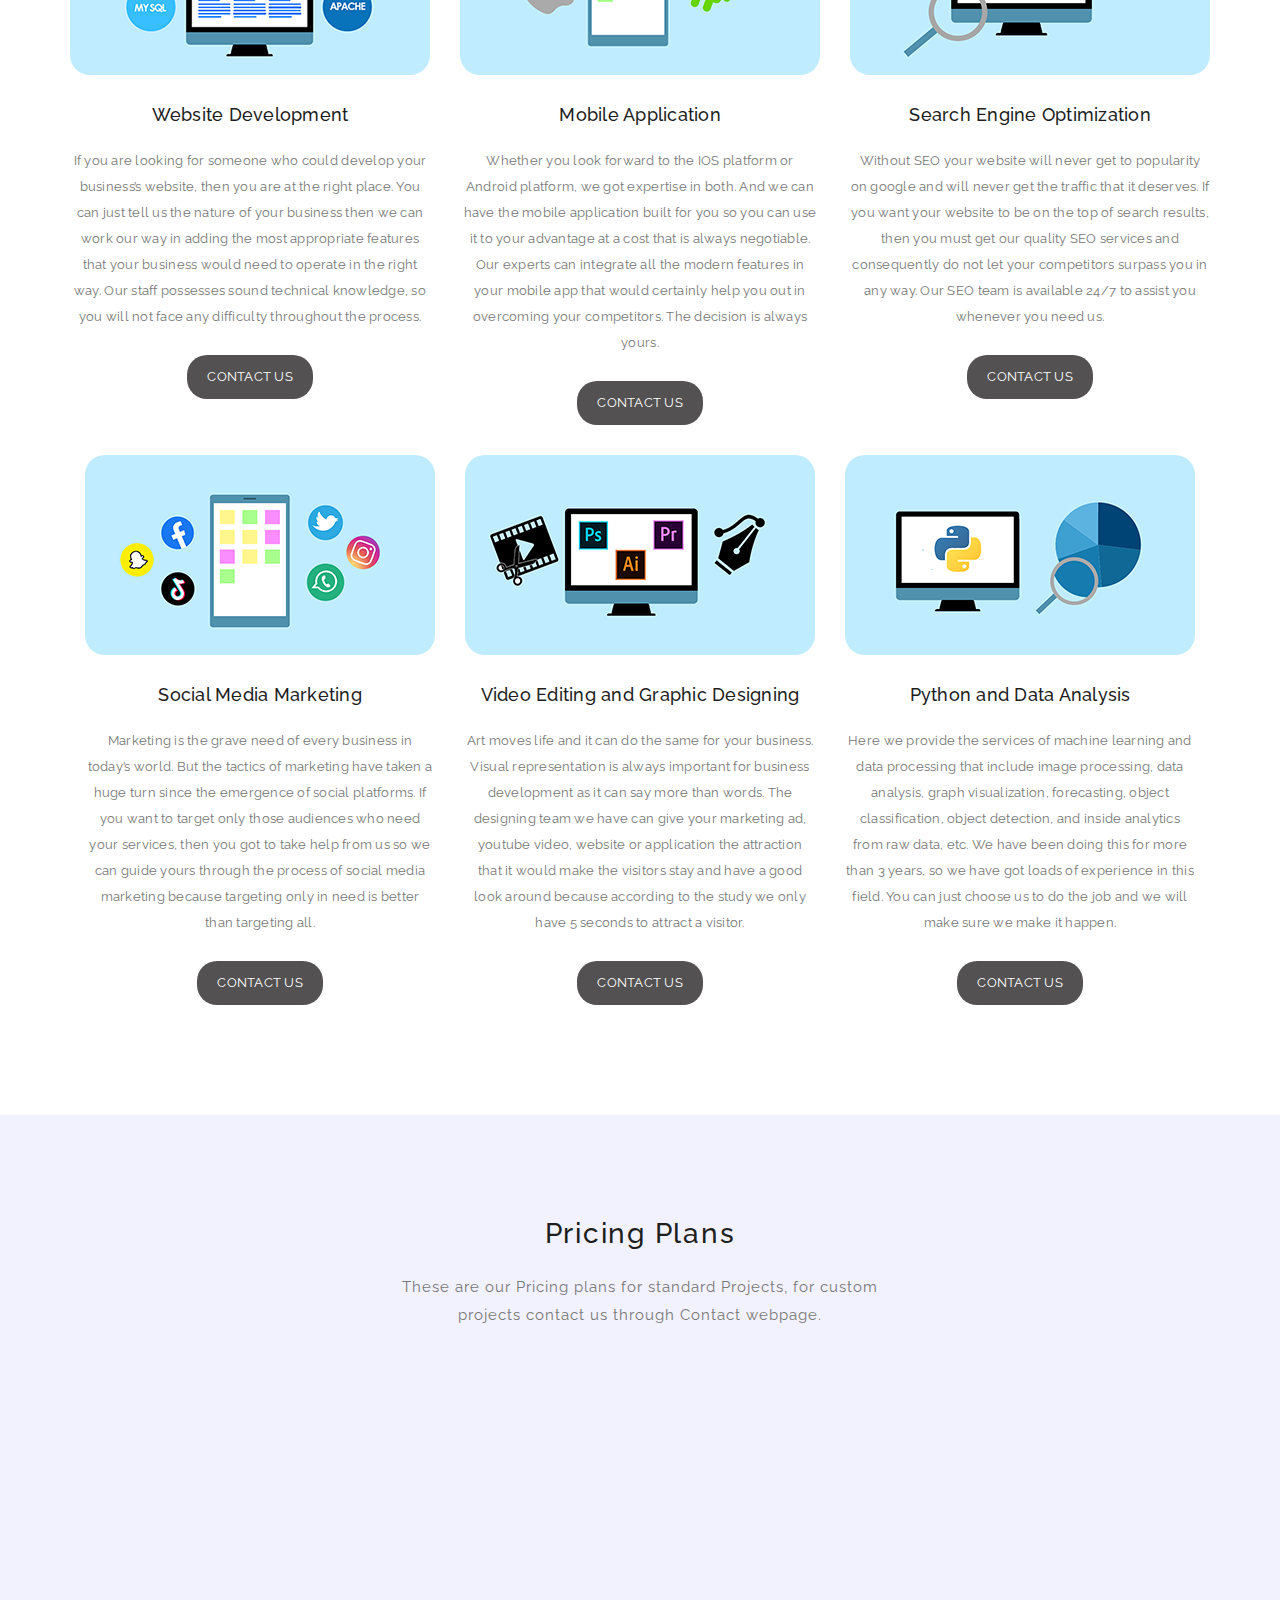
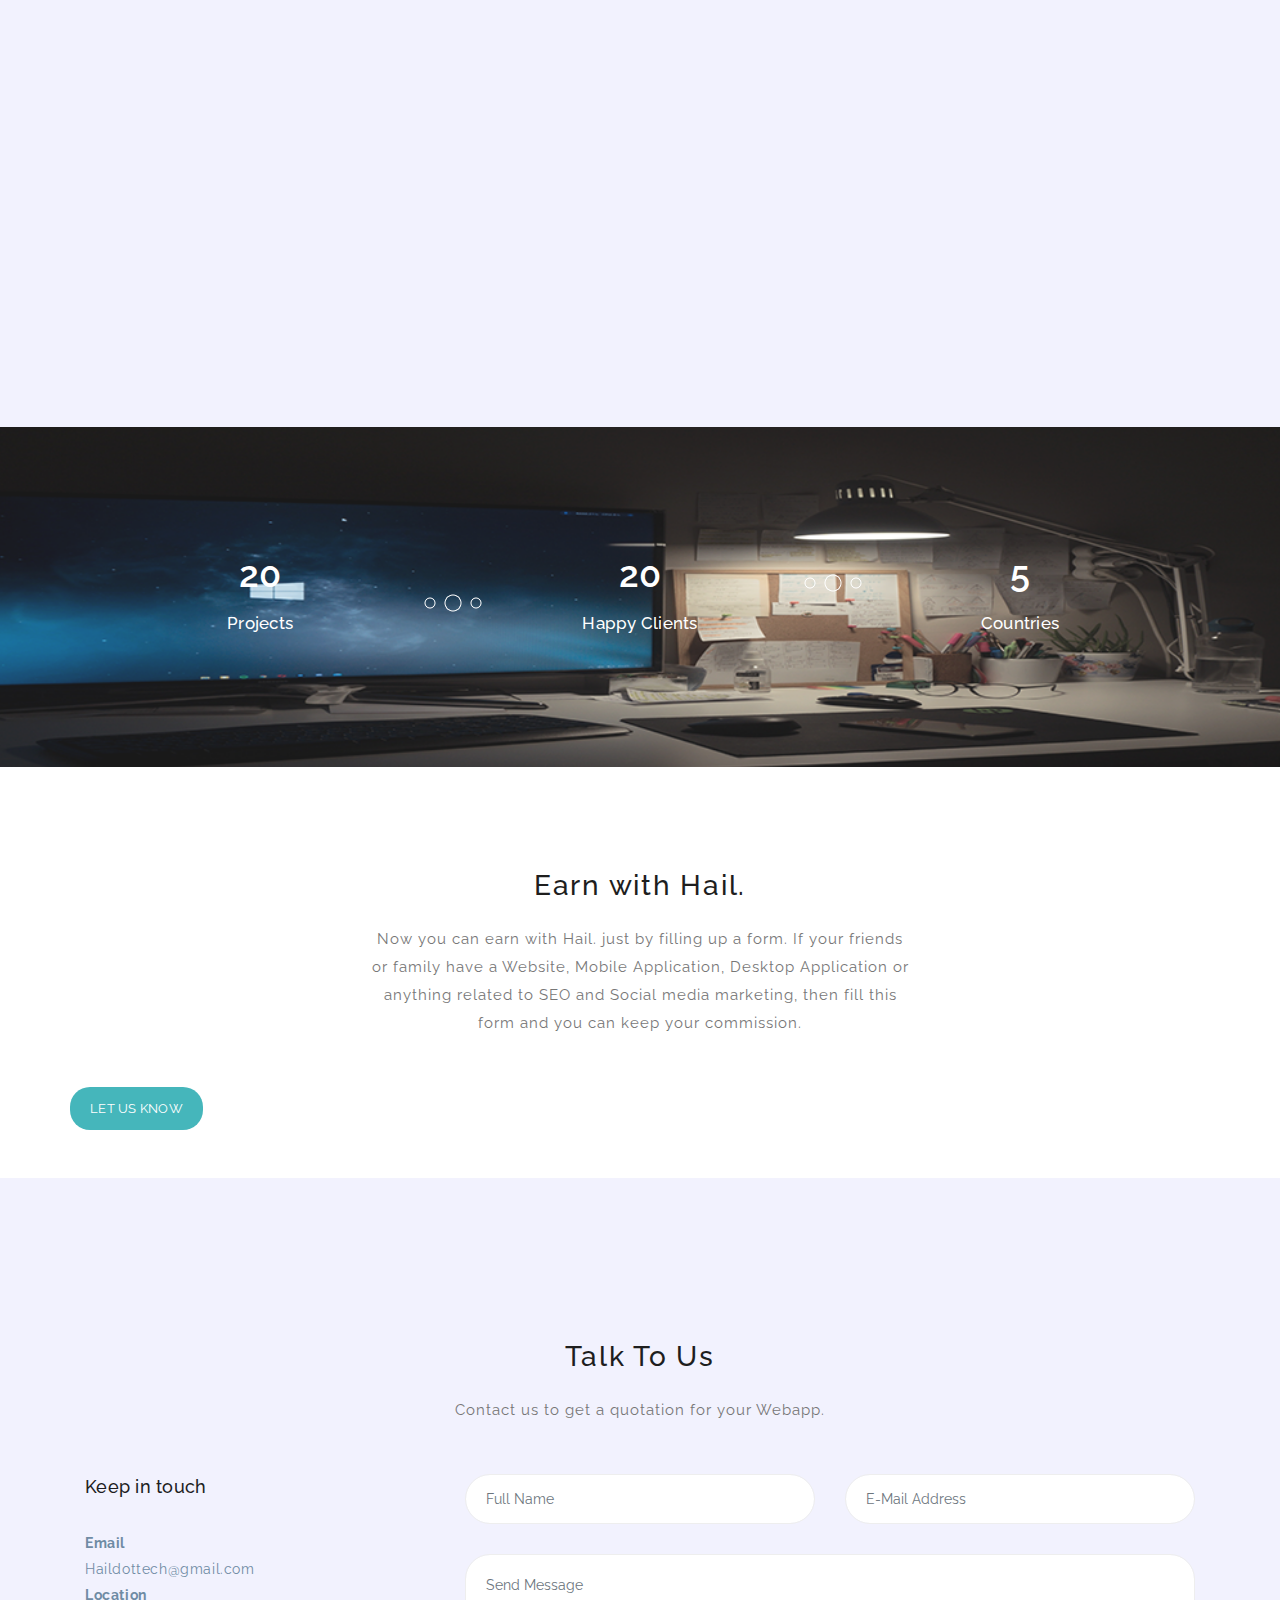
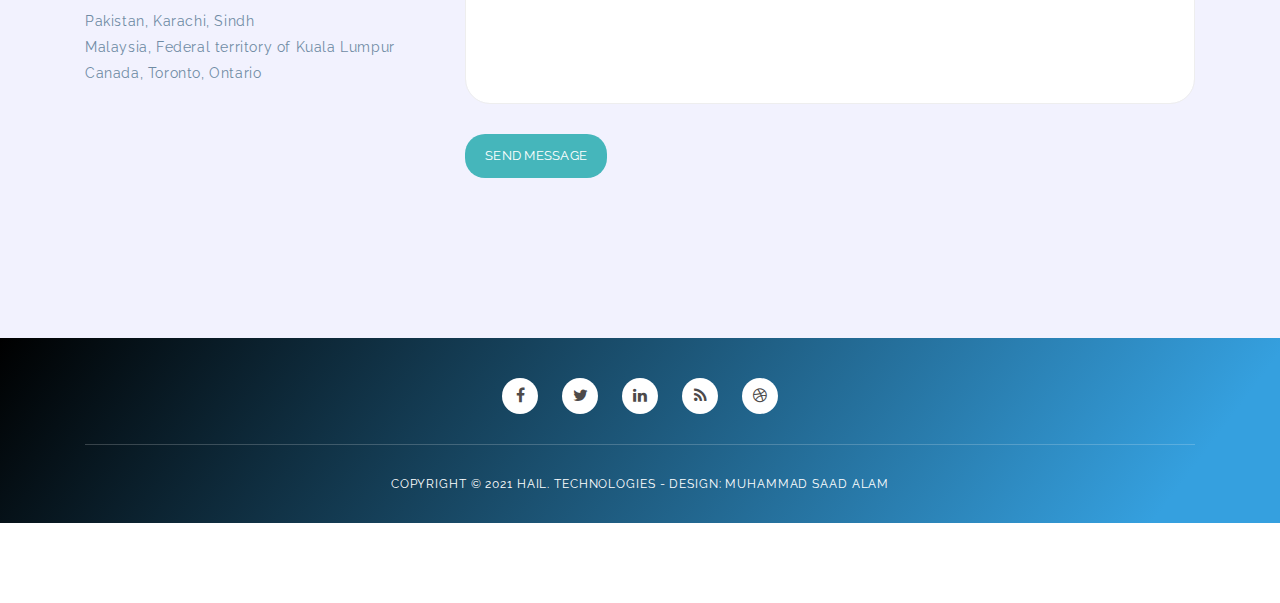
==== commit c8b5ea5a: "all changes done till further notice" ====
--- a/index.html
+++ b/index.html
@@ -286,7 +286,7 @@
                                      appropriate features that your business would need to operate in the right way. Our staff possesses 
                                      sound technical knowledge, so you will not face any difficulty throughout the process.
                                 </div>
-                                <a href="#" class="main-button">Contact Us</a>
+                                <a href="#contact-us" class="main-button">Contact Us</a>
                             </div>
                         </div>
                     </div>
@@ -305,7 +305,7 @@
                                     always negotiable. Our experts can integrate all the modern features in your mobile app that would 
                                     certainly help you out in overcoming your competitors. The decision is always yours.
                                 </div>
-                                <a href="#" class="main-button">Contact Us</a>
+                                <a href="#contact-us" class="main-button">Contact Us</a>
                             </div>
                         </div>
                     </div>
@@ -324,7 +324,7 @@
                                     quality SEO services and consequently do not let your competitors surpass you in any way. Our SEO 
                                     team is available 24/7 to assist you whenever you need us.
                                 </div>
-                                <a href="#" class="main-button">Contact Us</a>
+                                <a href="#contact-us" class="main-button">Contact Us</a>
                             </div>
                         </div>
                     </div>
@@ -346,7 +346,7 @@
                                 who need your services, then you got to take help from us so we can guide yours through the process of 
                                 social media marketing because targeting only in need is better than targeting all.
                             </div>
-                            <a href="#" class="main-button">Contact Us</a>
+                            <a href="#contact-us" class="main-button">Contact Us</a>
                         </div>
                     </div>
                 </div>
@@ -366,7 +366,7 @@
                                 website or application the attraction that it would make the visitors stay and have a good look 
                                 around because according to the study we only have 5 seconds to attract a visitor.
                              </div>
-                            <a href="#" class="main-button">Contact Us</a>
+                            <a href="#contact-us" class="main-button">Contact Us</a>
                         </div>
                     </div>
                 </div>
@@ -385,7 +385,7 @@
                                 analytics from raw data, etc. We have been doing this for more than 3 years, so we have got loads 
                                 of experience in this field. You can just choose us to do the job and we will make sure we make it happen.
                             </div>
-                            <a href="#" class="main-button">Read More</a>
+                            <a href="#contact-us" class="main-button">Contact Us</a>
                         </div>
                     </div>
                 </div>
@@ -614,7 +614,7 @@
                 <div class="col-lg-4 col-md-6 col-sm-12">
                     <h5 class="margin-bottom-30">Keep in touch</h5>
                     <div class="contact-text">
-                        <p><strong>Email</strong><br>Haildottech@gmail.com <br><strong>Location </strong> <br> Pakistan, Karachi, Sindh <br> Malaysia, Federal territory of Kuala Lumpur
+                        <p><strong>Email</strong><br>Haildottech@gmail.com <br><strong>Location </strong> <br> Pakistan, Karachi, Sindh <br> Malaysia, Federal territory of Kuala Lumpur <br> Canada, Toronto, Ontario
                         </p>
                         
                     </div>
--- a/assets/css/templatemo-softy-pinko.css
+++ b/assets/css/templatemo-softy-pinko.css
@@ -359,6 +359,7 @@
   text-transform: uppercase;
   color: #fff;
   letter-spacing: 0.25px;
+  text-align: center;
   -webkit-transition: all 0.3s ease 0s;
   -moz-transition: all 0.3s ease 0s;
   -o-transition: all 0.3s ease 0s;
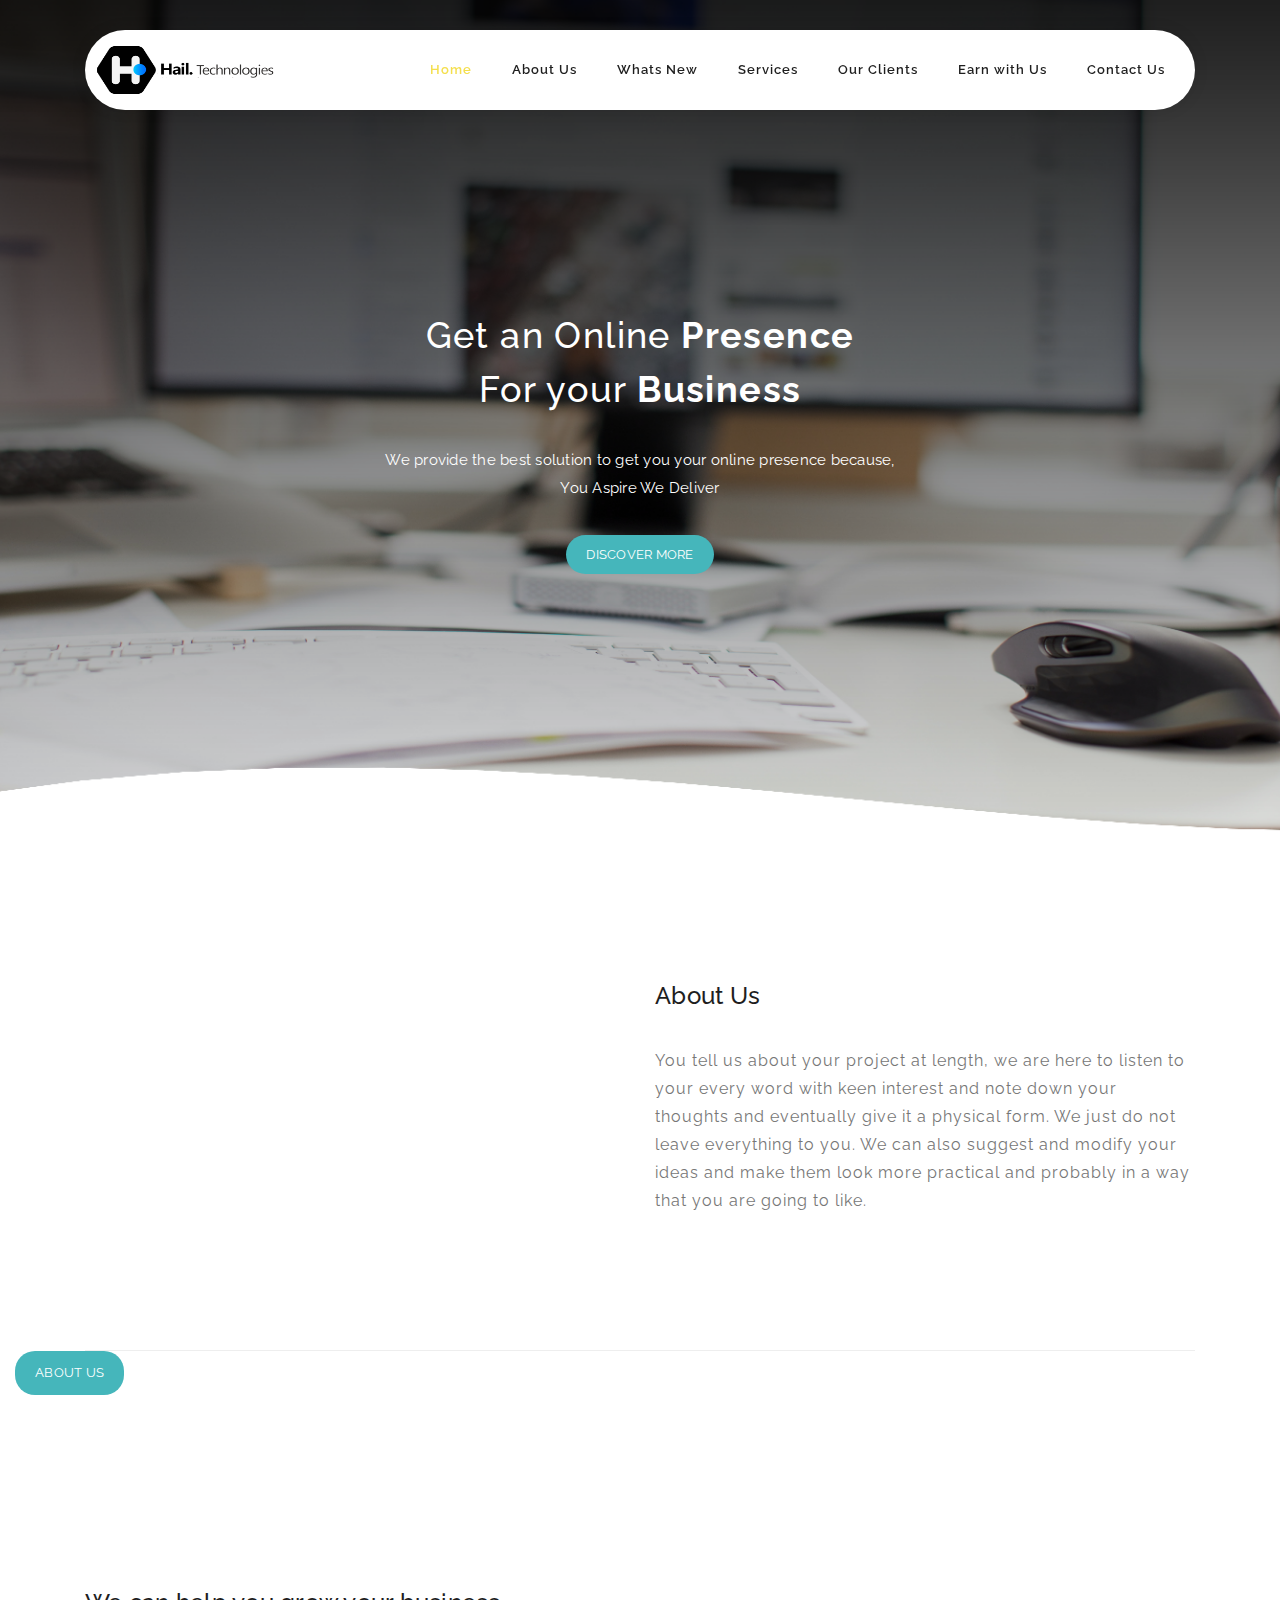
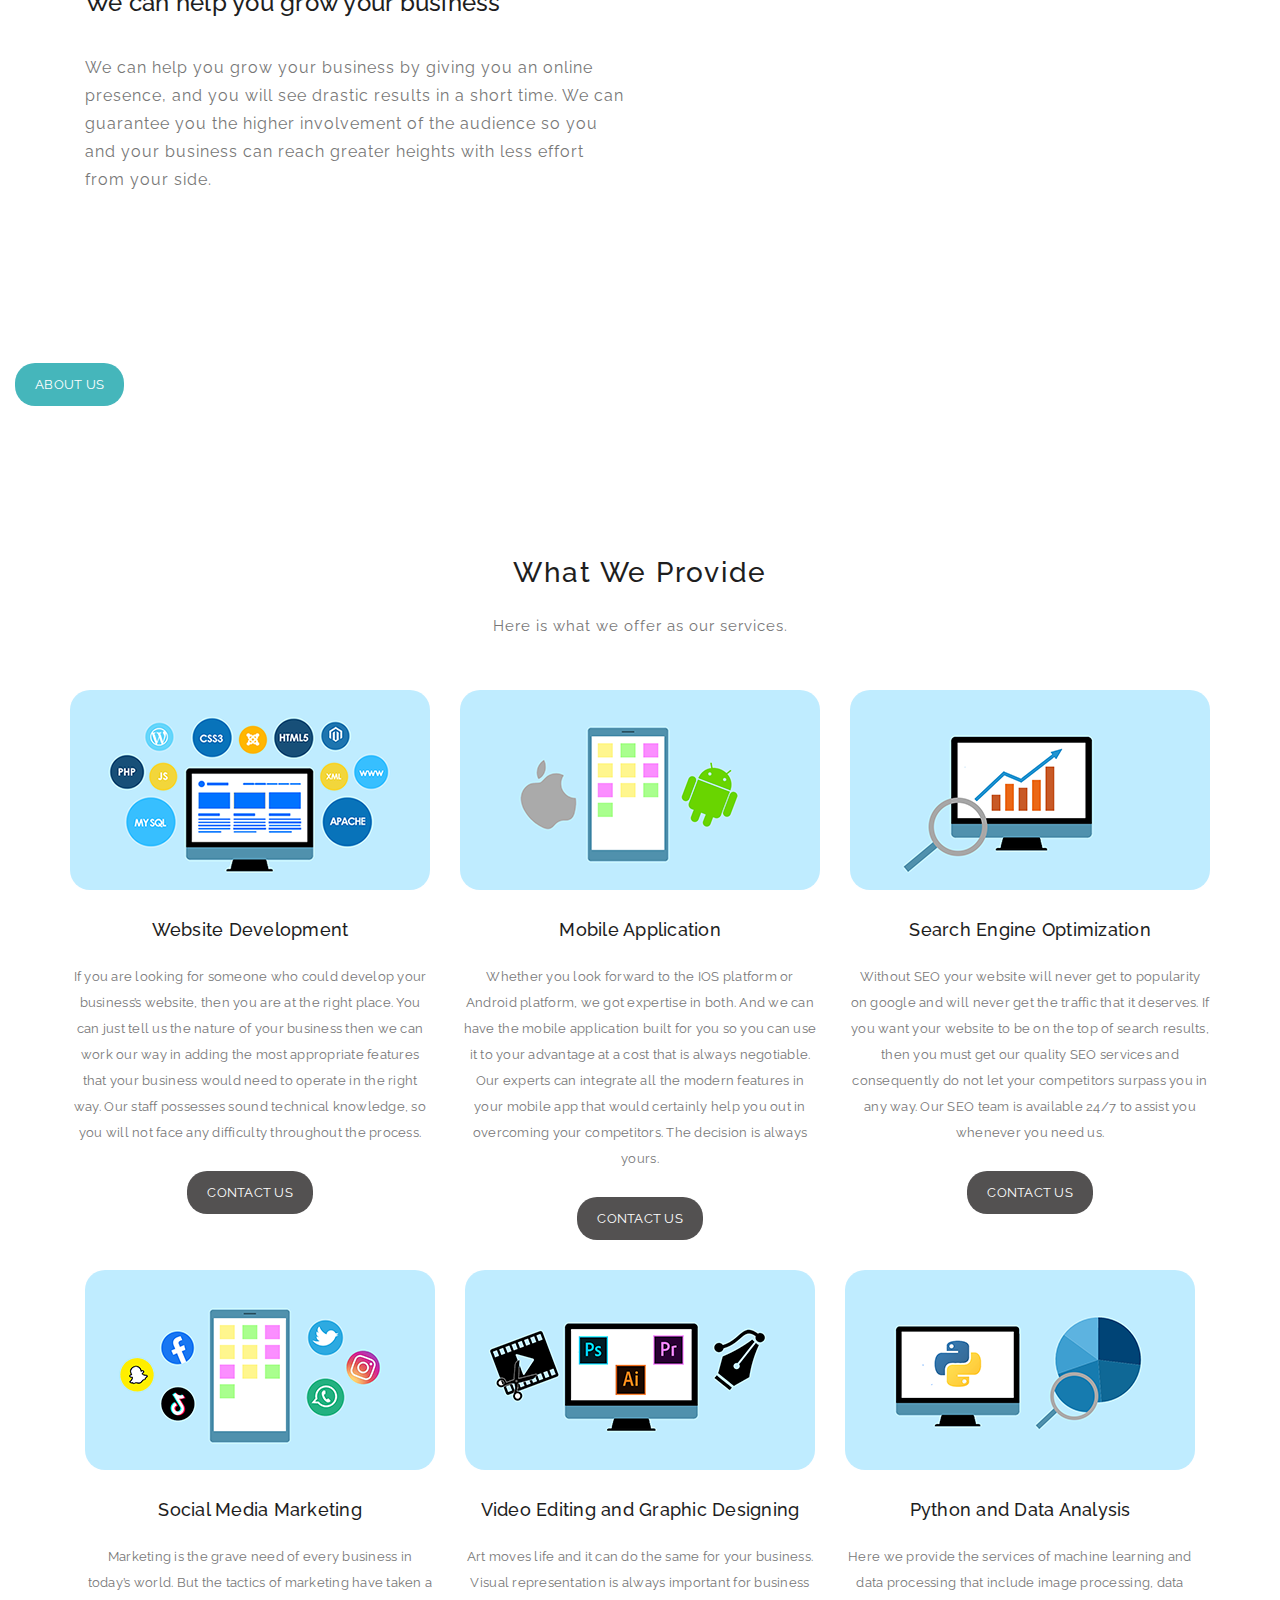
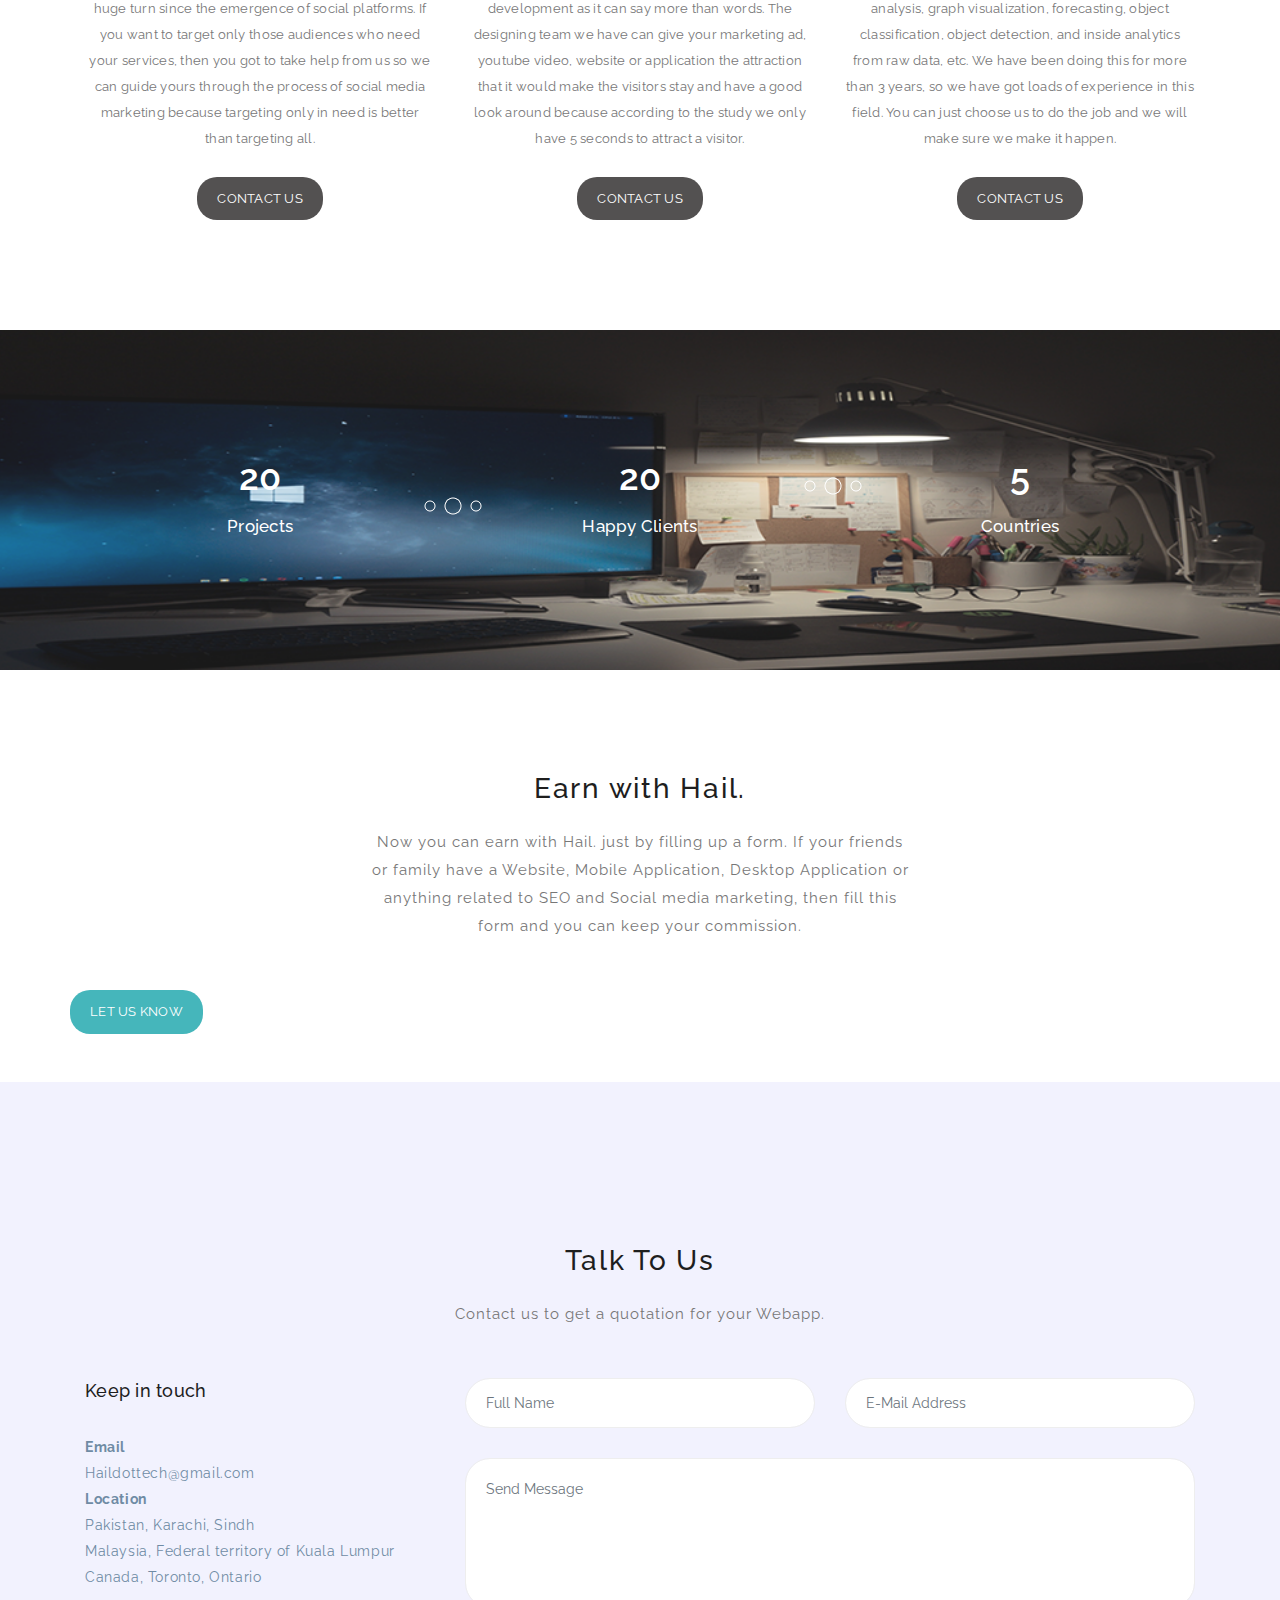
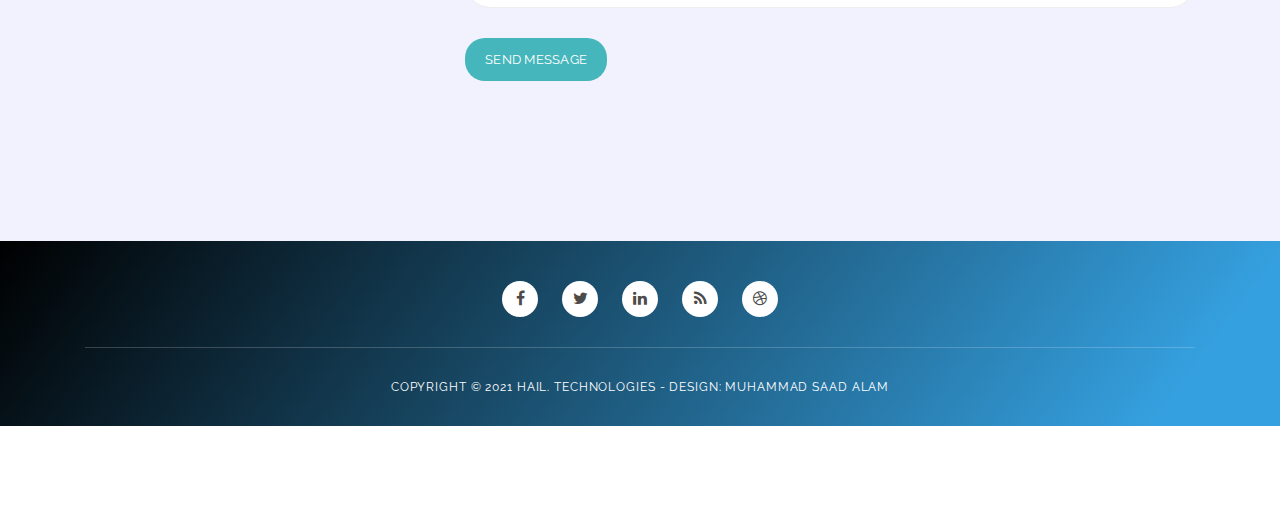
==== commit ab0c7745: "new changes" ====
--- a/index.html
+++ b/index.html
@@ -41,10 +41,10 @@
                         <!-- ***** Menu Start ***** -->
                         <ul class="nav">
                             <li><a href="#welcome" class="active">Home</a></li>
-                            <li><a href="#features">About</a></li>
-                            <li><a href="#work-process">Work Process</a></li>
+                            <li><a href="about.html">About Us</a></li>
+                            <li><a href="whatsnew.html">Whats New</a></li>
                             <li><a href="#Services">Services</a></li>
-                            <li><a href="#pricing-plans">Pricing Tables</a></li>
+                            <li><a href="ourclients.html">Our Clients</a></li>
                             <li><a href="earn.html">Earn with Us</a></li>
                             <li><a href="#contact-us">Contact Us</a></li>
                         </ul>
@@ -80,13 +80,13 @@
     <!-- ***** Welcome Area End ***** -->
 
     <!-- ***** Features Small Start ***** -->
-    <section class="section home-feature">
-        <div class="container">
-            <div class="row">
-                <div class="col-lg-12">
-                    <div class="row">
+    <!-- <section class="section home-feature">
+        <div class="container">
+            <div class="row">
+                <div class="col-lg-12">
+                    <div class="row"> -->
                         <!-- ***** Features Small Item Start ***** -->
-                        <div class="col-lg-4 col-md-6 col-sm-6 col-12" data-scroll-reveal="enter bottom move 50px over 0.6s after 0.2s">
+                        <!-- <div class="col-lg-4 col-md-6 col-sm-6 col-12" data-scroll-reveal="enter bottom move 50px over 0.6s after 0.2s">
                             <div class="features-small-item">
                                 <div class="icon">
                                     <i><img src="assets/images/featured-item-01.png" alt=""></i>
@@ -96,11 +96,11 @@
                                     user-friendly, so the development process is fast and effective. Modern techniques 
                                     make things easier to use.</p>
                             </div>
-                        </div>
+                        </div> -->
                         <!-- ***** Features Small Item End ***** -->
 
                         <!-- ***** Features Small Item Start ***** -->
-                        <div class="col-lg-4 col-md-6 col-sm-6 col-12" data-scroll-reveal="enter bottom move 50px over 0.6s after 0.4s">
+                        <!-- <div class="col-lg-4 col-md-6 col-sm-6 col-12" data-scroll-reveal="enter bottom move 50px over 0.6s after 0.4s">
                             <div class="features-small-item">
                                 <div class="icon">
                                     <i><img src="assets/images/featured-item-01.png" alt=""></i>
@@ -110,11 +110,11 @@
                                     Hail. believes in establishing cordial relations with all its customers because we believe only 
                                     customers can make or break a company.</p>
                             </div>
-                        </div>
+                        </div> -->
                         <!-- ***** Features Small Item End ***** -->
 
                         <!-- ***** Features Small Item Start ***** -->
-                        <div class="col-lg-4 col-md-6 col-sm-6 col-12" data-scroll-reveal="enter bottom move 50px over 0.6s after 0.6s">
+                        <!-- <div class="col-lg-4 col-md-6 col-sm-6 col-12" data-scroll-reveal="enter bottom move 50px over 0.6s after 0.6s">
                             <div class="features-small-item">
                                 <div class="icon">
                                     <i><img src="assets/images/featured-item-01.png" alt=""></i>
@@ -124,13 +124,13 @@
                                     approaches. You cannot have a greater outreach to the audience unless your marketing is 
                                     done correctly. Hail Technologies can do that for you effectively.</p>
                             </div>
-                        </div>
+                        </div> -->
                         <!-- ***** Features Small Item End ***** -->
-                    </div>
-                </div>
-            </div>
-        </div>
-    </section>
+                    <!-- </div>
+                </div>
+            </div>
+        </div>
+    </section> -->
     <!-- ***** Features Small End ***** -->
 
     <!-- ***** Features Big Item Start ***** -->
@@ -160,6 +160,19 @@
             </div>
         </div>
     </section>
+    <div class="col-lg-11 col-md-6 col-sm-12">
+        <div class="contact-form">
+            <form id="contact" action="https://docs.google.com/forms/d/e/1FAIpQLSc4qUKDwF9XKmgtzhvA9C8lM1DWVelxkYCC_3jeBLh9SG3y4A/viewform" method="get">
+              <div class="row">
+                <div class="col-lg-12">
+                  <fieldset>
+                    <button type="submit" id="form-submit" class="main-button">About Us</button>
+                  </fieldset>
+                </div>
+              </div>
+            </form>
+        </div>
+      </div> <br><br>
     <!-- ***** Features Big Item End ***** -->
 
     <!-- ***** Features Big Item Start ***** -->
@@ -184,71 +197,20 @@
             </div>
         </div>
     </section>
+    <div class="col-lg-11 col-md-6 col-sm-12">
+        <div class="contact-form">
+            <form id="contact" action="https://docs.google.com/forms/d/e/1FAIpQLSc4qUKDwF9XKmgtzhvA9C8lM1DWVelxkYCC_3jeBLh9SG3y4A/viewform" method="get">
+              <div class="row">
+                <div class="col-lg-12">
+                  <fieldset>
+                    <button type="submit" id="form-submit" class="main-button">About Us</button>
+                  </fieldset>
+                </div>
+              </div>
+            </form>
+        </div>
+      </div> <br><br>
     <!-- ***** Features Big Item End ***** -->
-
-    <!-- ***** Home Parallax Start ***** -->
-    <section class="mini" id="work-process">
-        <div class="mini-content">
-            <div class="container">
-                <div class="row">
-                    <div class="offset-lg-3 col-lg-6">
-                        <div class="info">
-                            <h1>Work Process</h1>
-                            <p>Here is how we work through your project to complete and deliver it on time.</p>
-                        </div>
-                    </div>
-                </div>
-
-                <!-- ***** Mini Box Start ***** -->
-                <div class="row">
-                    <div class="col-lg-2 col-md-3 col-sm-6 col-6">
-                        <a href="#" class="mini-box">
-                            <i><img src="assets/images/work-process-item-03.png" alt=""></i>
-                            <strong>Get Ideas</strong>
-                            <span>You tell us your webapp idea.</span>
-                        </a>
-                    </div>
-                    <div class="col-lg-2 col-md-3 col-sm-6 col-6">
-                        <a href="#" class="mini-box">
-                            <i><img src="assets/images/work-process-item-03.png" alt=""></i>
-                            <strong>Sketch Up</strong>
-                            <span>We help you picture the idea.</span>
-                        </a>
-                    </div>
-                    <div class="col-lg-2 col-md-3 col-sm-6 col-6">
-                        <a href="#" class="mini-box">
-                            <i><img src="assets/images/work-process-item-03.png" alt=""></i>
-                            <strong>Discuss</strong>
-                            <span>We discuss and work on it.</span>
-                        </a>
-                    </div>
-                    <div class="col-lg-2 col-md-3 col-sm-6 col-6">
-                        <a href="#" class="mini-box">
-                            <i><img src="assets/images/work-process-item-03.png" alt=""></i>
-                            <strong>Revise</strong>
-                            <span>It is tested till perfection.</span>
-                        </a>
-                    </div>
-                    <div class="col-lg-2 col-md-3 col-sm-6 col-6">
-                        <a href="#" class="mini-box">
-                            <i><img src="assets/images/work-process-item-03.png" alt=""></i>
-                            <strong>Approve</strong>
-                            <span>You approve it when you like it.</span>
-                        </a>
-                    </div>
-                    <div class="col-lg-2 col-md-3 col-sm-6 col-6">
-                        <a href="#" class="mini-box">
-                            <i><img src="assets/images/work-process-item-03.png" alt=""></i>
-                            <strong>Launch</strong>
-                            <span>Then we launch it.</span>
-                        </a>
-                    </div>
-                </div>
-                <!-- ***** Mini Box End ***** -->
-            </div>
-        </div>
-    </section>
-    <!-- ***** Home Parallax End ***** -->
 
     <!-- ***** Services Start ***** -->
     <section class="section" id="Services">
@@ -395,10 +357,10 @@
     <!-- ***** service End ***** -->
 
     <!-- ***** Pricing Plans Start ***** -->
-    <section class="section colored" id="pricing-plans">
-        <div class="container">
+    <!-- <section class="section colored" id="pricing-plans">
+        <div class="container"> -->
             <!-- ***** Section Title Start ***** -->
-            <div class="row">
+            <!-- <div class="row">
                 <div class="col-lg-12">
                     <div class="center-heading">
                         <h2 class="section-title">Pricing Plans</h2>
@@ -409,12 +371,12 @@
                         <p>These are our Pricing plans for standard Projects, for custom projects contact us through Contact webpage.</p>
                     </div>
                 </div>
-            </div>
+            </div> -->
             <!-- ***** Section Title End ***** -->
-
-            <div class="row">
+<!-- 
+            <div class="row"> -->
                 <!-- ***** Pricing Item Start ***** -->
-                <div class="col-lg-4 col-md-6 col-sm-12" data-scroll-reveal="enter bottom move 50px over 0.6s after 0.2s">
+                <!-- <div class="col-lg-4 col-md-6 col-sm-12" data-scroll-reveal="enter bottom move 50px over 0.6s after 0.2s">
                     <div class="pricing-item">
                         <div class="pricing-header">
                             <h3 class="pricing-title">Website</h3>
@@ -439,11 +401,11 @@
                             <a href="#" class="main-button">Purchase Now</a>
                         </div>
                     </div>
-                </div>
+                </div> -->
                 <!-- ***** Pricing Item End ***** -->
 
                 <!-- ***** Pricing Item Start ***** -->
-                <div class="col-lg-4 col-md-6 col-sm-12" data-scroll-reveal="enter bottom move 50px over 0.6s after 0.4s">
+                <!-- <div class="col-lg-4 col-md-6 col-sm-12" data-scroll-reveal="enter bottom move 50px over 0.6s after 0.4s">
                     <div class="pricing-item active">
                         <div class="pricing-header">
                             <h3 class="pricing-title">Application</h3>
@@ -468,11 +430,11 @@
                             <a href="#" class="main-button">Purchase Now</a>
                         </div>
                     </div>
-                </div>
+                </div> -->
                 <!-- ***** Pricing Item End ***** -->
 
                 <!-- ***** Pricing Item Start ***** -->
-                <div class="col-lg-4 col-md-6 col-sm-12" data-scroll-reveal="enter bottom move 50px over 0.6s after 0.6s">
+                <!-- <div class="col-lg-4 col-md-6 col-sm-12" data-scroll-reveal="enter bottom move 50px over 0.6s after 0.6s">
                     <div class="pricing-item">
                         <div class="pricing-header">
                             <h3 class="pricing-title">Desktop App</h3>
@@ -496,11 +458,11 @@
                             <a href="#" class="main-button">Purchase Now</a>
                         </div>
                     </div>
-                </div>
+                </div> -->
                 <!-- ***** Pricing Item End ***** -->
-            </div>
-        </div>
-    </section>
+            <!-- </div>
+        </div>
+    </section> -->
     <!-- ***** Pricing Plans End ***** -->
 
     <!-- ***** Counter Parallax Start ***** -->
@@ -664,7 +626,7 @@
                     <ul class="social">
                         <li><a href="https://www.facebook.com/Technohail/"><i class="fa fa-facebook"></i></a></li>
                         <li><a href="#"><i class="fa fa-twitter"></i></a></li>
-                        <li><a href="#"><i class="fa fa-linkedin"></i></a></li>
+                        <li><a href="https://www.linkedin.com/company/haildot-technologies/"><i class="fa fa-linkedin"></i></a></li>
                         <li><a href="#"><i class="fa fa-rss"></i></a></li>
                         <li><a href="#"><i class="fa fa-dribbble"></i></a></li>
                     </ul>
@@ -676,6 +638,7 @@
                 </div>
             </div>
         </div>
+        
     </footer>
     
     <!-- jQuery -->
--- a/assets/css/templatemo-softy-pinko.css
+++ b/assets/css/templatemo-softy-pinko.css
@@ -567,7 +567,7 @@
 }
 
 .header-area.header-sticky .nav li a.active {
-  color: #4d4b4c;
+  color: #F4DF4EFF;
 }
 
 @media (max-width: 1200px) {
@@ -588,7 +588,7 @@
     text-align: center;
   }
   .header-area .container {
-    padding: 0px;
+    padding: 10%;
   }
   .header-area .logo {
     margin-top: 17px !important;
